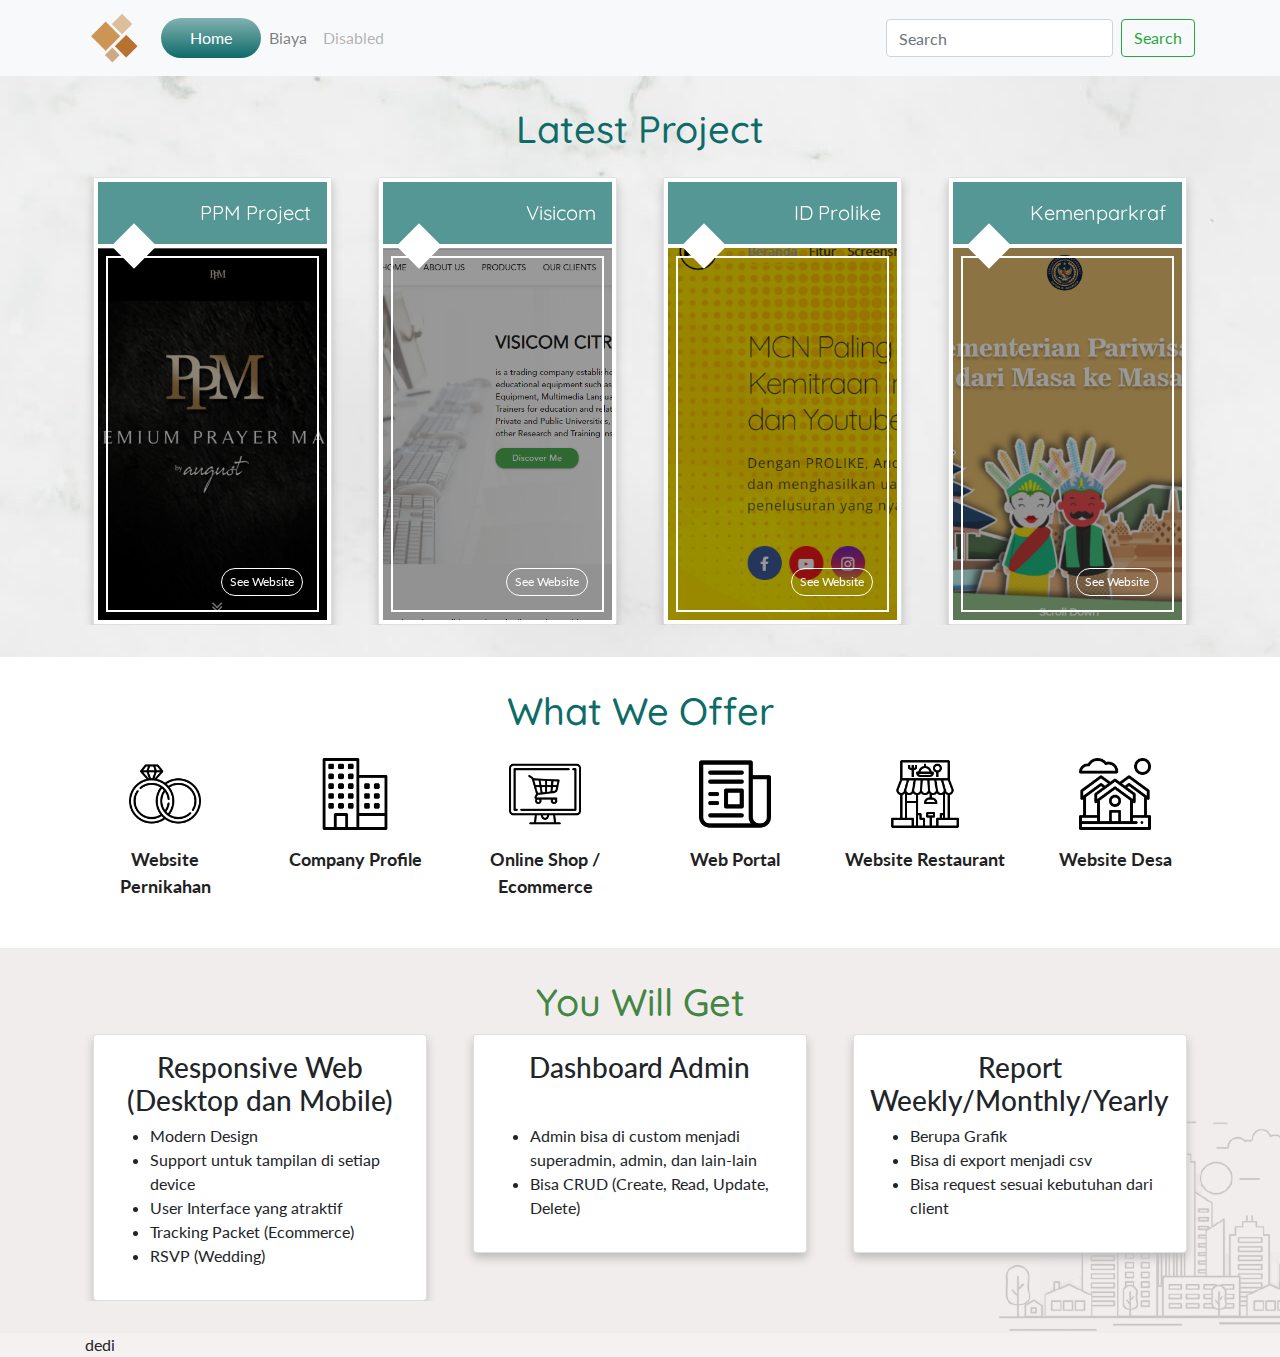
==== index.html @ a65e6f6d "Add files via upload" ====
<!DOCTYPE html>
<html lang="en">

<head>
    <meta charset="UTF-8">
    <meta name="viewport" content="width=device-width, maximum-scale=1.0" />
    <meta http-equiv="X-UA-Compatible" content="ie=edge">   <link rel="stylesheet" href="assets/css/vendor/bootstrap.css">
         <link rel="stylesheet" href="assets/css/vendor/slick.css">
         <link rel="stylesheet" href="assets/css/vendor/slick-theme.css">
         <link rel="stylesheet" href="assets/css/vendor/font-awesome.min.css">
         <link rel="stylesheet" href="assets/css/main.css">
         
        <link rel="preconnect" href="https://fonts.gstatic.com">
        <link href="https://fonts.googleapis.com/css2?family=Lato&family=Quicksand:wght@600&display=swap" rel="stylesheet">
        <link rel="stylesheet" href="https://cdnjs.cloudflare.com/ajax/libs/animate.css/4.1.1/animate.min.css" />
        <title>Front End Starterpack</title>
</head>

<body>
    <header>
        <nav class="navbar navbar-expand-lg navbar-light bg-light fixed-top">
            <div class="container">
                <button class="navbar-toggler" type="button" data-toggle="collapse" data-target="#navbarTogglerDemo03" aria-controls="navbarTogglerDemo03" aria-expanded="false" aria-label="Toggle navigation">
              <span class="navbar-toggler-icon"></span>
              </button>
                <a class="navbar-brand" href="#">
                    <img src="assets/img/logo.webp" alt="">
                </a>

                <div class="collapse navbar-collapse" id="navbarTogglerDemo03">
                    <ul class="navbar-nav mr-auto mt-2 mt-lg-0">
                        <li class="nav-item active">
                            <a class="nav-link" href="/">Home <span class="sr-only">(current)</span></a>
                        </li>
                        <li class="nav-item">
                            <a class="nav-link" href="#">Biaya</a>
                        </li>
                        <li class="nav-item">
                            <a class="nav-link disabled" href="#">Disabled</a>
                        </li>
                    </ul>
                    <form class="form-inline my-2 my-lg-0">
                        <input class="form-control mr-sm-2" type="search" placeholder="Search" aria-label="Search">
                        <button class="btn btn-outline-success my-2 my-sm-0" type="submit">Search</button>
                    </form>
                </div>
            </div>
        </nav>
    </header>
<main class="homepage">

    <section class="first line">
        <div class="container">
            <h2 class="text-center">Latest Project</h2>
            <div class="row top-slick animate__animated animate__fadeIn" data-wow-delay="2s">
                <div class="col-md-3">
                    <div class="card">
                        <div class="card__title">
                            PPM Project
                        </div>
                        <div class="card__square"></div>
                        <div class="card__image">
                            <div class="border_"></div>
                            <div class="layer"></div>
                            <img src="assets/img/ppm.PNG" alt="">
                            <a href="#" class="card__button" data-toggle="modal" data-target="#latestProject">See Website</a>
                        </div>

                    </div>
                </div>
                <div class="col-md-3">
                    <div class="card">
                        <div class="card__title">
                            Visicom
                        </div>
                        <div class="card__square"></div>
                        <div class="card__image">
                            <div class="border_"></div>
                            <div class="layer"></div>
                            <img src="assets/img/visicom.PNG" alt="">
                            <a href="#" class="card__button" data-toggle="modal" data-target="#latestProject">See Website</a>
                        </div>

                    </div>
                </div>
                <div class="col-md-3">
                    <div class="card">
                        <div class="card__title">
                            ID Prolike
                        </div>
                        <div class="card__square"></div>
                        <div class="card__image">
                            <div class="border_"></div>
                            <div class="layer"></div>
                            <img src="assets/img/idprolike.PNG" alt="">
                            <a href="#" class="card__button" data-toggle="modal" data-target="#latestProject">See Website</a>
                        </div>

                    </div>
                </div>
                <div class="col-md-3">
                    <div class="card">
                        <div class="card__title">
                            Kemenparkraf
                        </div>
                        <div class="card__square"></div>
                        <div class="card__image">
                            <div class="border_"></div>
                            <div class="layer"></div>
                            <img src="assets/img/kemenpar.PNG" alt="">
                            <a href="#" class="card__button" data-toggle="modal" data-target="#latestProject">See Website</a>
                        </div>

                    </div>
                </div>
            </div>
        </div>
    </section>

    <section class="offer">
        <h2 class="text-center">What We Offer</h2>

        <div class="container">
            <div class="row">
                <div class="col col-sm-6 col-md-2">
                    <div class="offer__card wow animate__animated animate__fadeIn" data-wow-delay="0.5s">
                        <img src="assets/img/wedding-rings.png" alt="">
                    </div>
                    <div class="offer__name wow animate__animated animate__fadeIn" data-wow-delay="0.5s">
                        Website Pernikahan
                    </div>
                </div>
                <div class="col col-sm-6 col-md-2">
                    <div class="offer__card wow animate__animated animate__fadeIn" data-wow-delay="0.5s">
                        <img src="assets/img/office-building.png" alt="">
                    </div>
                    <div class="offer__name wow animate__animated animate__fadeIn" data-wow-delay="0.5s">
                        Company Profile
                    </div>
                </div>
                <div class="col col-sm-6 col-md-2">
                    <div class="offer__card wow animate__animated animate__fadeIn" data-wow-delay="0.5s">
                        <img src="assets/img/online-shop.png" alt="">
                    </div>
                    <div class="offer__name wow animate__animated animate__fadeIn" data-wow-delay="0.5s">
                        Online Shop / Ecommerce
                    </div>
                </div>
                <div class="col col-sm-6 col-md-2">
                    <div class="offer__card wow animate__animated animate__fadeIn" data-wow-delay="0.5s">
                        <img src="assets/img/newspaper.png" alt="">
                    </div>
                    <div class="offer__name wow animate__animated animate__fadeIn" data-wow-delay="0.5s">
                        Web Portal
                    </div>
                </div>
                <div class="col col-sm-6 col-md-2">
                    <div class="offer__card wow animate__animated animate__fadeIn" data-wow-delay="0.5s">
                        <img src="assets/img/shop.png" alt="">
                    </div>
                    <div class="offer__name wow animate__animated animate__fadeIn" data-wow-delay="0.5s">
                        Website Restaurant
                    </div>
                </div>
                <div class="col col-sm-6 col-md-2">
                    <div class="offer__card wow animate__animated animate__fadeIn" data-wow-delay="0.5s">
                        <img src="assets/img/houses.png" alt="">
                    </div>
                    <div class="offer__name wow animate__animated animate__fadeIn" data-wow-delay="0.5s">
                        Website Desa
                    </div>
                </div>
            </div>
        </div>
    </section>

    <section class="working">
        <div class="working__bg">
            <img src="assets/img/city.png" alt="">
        </div>
        <h2 class="text-center">
            You Will Get
        </h2>
        <div class="container">
            <div class="row working__content">
                <div class="col-md-4">
                    <div class="card">
                        <h3 class="text-center title">
                            Responsive Web (Desktop dan Mobile)
                        </h3>
                        <ul>
                            <li>Modern Design</li>
                            <li>Support untuk tampilan di setiap device</li>
                            <li>User Interface yang atraktif</li>
                            <li>Tracking Packet (Ecommerce)</li>
                            <li>RSVP (Wedding)</li>
                        </ul>
                    </div>
                </div>
                <div class="col-md-4">
                    <div class="card">
                        <h3 class="text-center title">
                            Dashboard Admin
                        </h3>
                        <ul>
                            <li>Admin bisa di custom menjadi superadmin, admin, dan lain-lain</li>
                            <li>Bisa CRUD (Create, Read, Update, Delete)</li>
                        </ul>
                    </div>
                </div>
                <div class="col-md-4">
                    <div class="card">
                        <h3 class="text-center title">
                            Report Weekly/Monthly/Yearly
                        </h3>
                        <ul>
                            <li>Berupa Grafik</li>
                            <li>Bisa di export menjadi csv</li>
                            <li>Bisa request sesuai kebutuhan dari client</li>
                        </ul>
                    </div>
                </div>
            </div>
        </div>
    </section>

    <div class="modal fade" id="latestProject" tabindex="-1" role="dialog" aria-labelledby="latestProjectLabel" aria-hidden="true">
        <div class="modal-dialog" role="document">
            <div class="modal-content">
                <div class="modal-header">
                    <h5 class="modal-title" id="latestProjectLabel">Kemenpar Project</h5>
                    <button type="button" class="close" data-dismiss="modal" aria-label="Close">
                <span aria-hidden="true">&times;</span>
              </button>
                </div>
                <div class="modal-body">
                    <div class="modal-body__desc">
                        <div class="row">
                            <div class="col-md-6">
                                <table class="table">
                                    <tr>
                                        <td>URL</td>
                                        <td>:</td>
                                        <td><a href="https://kemenpar.go.id">kemenpar.go.id</a></td>
                                    </tr>
                                    <tr>
                                        <td>Detail</td>
                                        <td>:</td>
                                        <td>
                                            <div>
                                                Pengerjaan hanya di Front End
                                            </div>
                                            <ul>
                                                <li>Responsive Web</li>
                                                <li>Parallax</li>
                                                <li>HTML5, CSS3, JavaScript</li>
                                                <li>SASS</li>
                                                <li>jQuery</li>
                                                <li>Static Page</li>
                                            </ul>
                                        </td>
                                    </tr>
                                    <tr>
                                        <td>Lama pengerjaan</td>
                                        <td>:</td>
                                        <td>1 Minggu</td>
                                    </tr>
                                </table>
                            </div>
                            <div class="col-md-6">
                                <div class="modal-body__image">
                                    <img src="assets/img/kemenpar.png" alt="">
                                </div>
                            </div>
                        </div>
                    </div>
                </div>
                <div class="modal-footer">
                    <button type="button" class="btn btn-secondary" data-dismiss="modal">Close</button>
                </div>
            </div>
        </div>
    </div>



</main>


<footer class="container">
    dedi
</footer>

  <script src="assets/js/vendor/jquery.min.js"></script>
     <script src="assets/js/vendor/bootstrap.bundle.min.js"></script>
     <script src="assets/js/vendor/slick.min.js"></script>
     <script src="assets/js/app.min.js"></script>
     <script src="assets/js/helper/helper.js"></script>
     

    <script src="https://wowjs.uk/dist/wow.min.js"></script>
    </body>

    </html>
---- assets/css/main.css ----
@font-face{font-family:JosefinSans-Bold;src:url(../fonts/JosefinSans-Bold.eot);src:url(../fonts/JosefinSans-Bold.eot) format("embedded-opentype"),url(../fonts/JosefinSans-Bold.woff2) format("woff2"),url(../fonts/JosefinSans-Bold.woff) format("woff"),url(../fonts/JosefinSans-Bold.ttf) format("truetype"),url(../fonts/JosefinSans-Bold.svg#FuturaStdLight) format("svg")}@font-face{font-family:JosefinSans-Italic;src:url(../fonts/JosefinSans-Italic.eot);src:url(../fonts/JosefinSans-Italic.eot) format("embedded-opentype"),url(../fonts/JosefinSans-Italic.woff2) format("woff2"),url(../fonts/JosefinSans-Italic.woff) format("woff"),url(../fonts/JosefinSans-Italic.ttf) format("truetype"),url(../fonts/JosefinSans-Italic.svg#FuturaStdLight) format("svg")}@font-face{font-family:JosefinSans-Light;src:url(../fonts/JosefinSans-Light.eot);src:url(../fonts/JosefinSans-Light.eot) format("embedded-opentype"),url(../fonts/JosefinSans-Light.woff2) format("woff2"),url(../fonts/JosefinSans-Light.woff) format("woff"),url(../fonts/JosefinSans-Light.ttf) format("truetype"),url(../fonts/JosefinSans-Light.svg#FuturaStdLight) format("svg")}@font-face{font-family:JosefinSans-Regular;src:url(../fonts/JosefinSans-Regular.eot);src:url(../fonts/JosefinSans-Regular.eot) format("embedded-opentype"),url(../fonts/JosefinSans-Regular.woff2) format("woff2"),url(../fonts/JosefinSans-Regular.woff) format("woff"),url(../fonts/JosefinSans-Regular.ttf) format("truetype"),url(../fonts/JosefinSans-Regular.svg#FuturaStdLight) format("svg")}@font-face{font-family:JosefinSans-SemiBold;src:url(../fonts/JosefinSans-SemiBold.eot);src:url(../fonts/JosefinSans-SemiBold.eot) format("embedded-opentype"),url(../fonts/JosefinSans-SemiBold.woff2) format("woff2"),url(../fonts/JosefinSans-SemiBold.woff) format("woff"),url(../fonts/JosefinSans-SemiBold.ttf) format("truetype"),url(../fonts/JosefinSans-SemiBold.svg#FuturaStdLight) format("svg")}@font-face{font-family:JosefinSans-Thin;src:url(../fonts/JosefinSans-Thin.eot);src:url(../fonts/JosefinSans-Thin.eot) format("embedded-opentype"),url(../fonts/JosefinSans-Thin.woff2) format("woff2"),url(../fonts/JosefinSans-Thin.woff) format("woff"),url(../fonts/JosefinSans-Thin.ttf) format("truetype"),url(../fonts/JosefinSans-Thin.svg#FuturaStdLight) format("svg")}@font-face{font-family:JosefinSlab-Bold;src:url(../fonts/JosefinSlab-Bold.eot);src:url(../fonts/JosefinSlab-Bold.eot) format("embedded-opentype"),url(../fonts/JosefinSlab-Bold.woff2) format("woff2"),url(../fonts/JosefinSlab-Bold.woff) format("woff"),url(../fonts/JosefinSlab-Bold.ttf) format("truetype"),url(../fonts/JosefinSlab-Bold.svg#FuturaStdLight) format("svg")}@font-face{font-family:JosefinSlab-Italic;src:url(../fonts/JosefinSlab-Italic.eot);src:url(../fonts/JosefinSlab-Italic.eot) format("embedded-opentype"),url(../fonts/JosefinSlab-Italic.woff2) format("woff2"),url(../fonts/JosefinSlab-Italic.woff) format("woff"),url(../fonts/JosefinSlab-Italic.ttf) format("truetype"),url(../fonts/JosefinSlab-Italic.svg#FuturaStdLight) format("svg")}@font-face{font-family:JosefinSlab-Light;src:url(../fonts/JosefinSlab-Light.eot);src:url(../fonts/JosefinSlab-Light.eot) format("embedded-opentype"),url(../fonts/JosefinSlab-Light.woff2) format("woff2"),url(../fonts/JosefinSlab-Light.woff) format("woff"),url(../fonts/JosefinSlab-Light.ttf) format("truetype"),url(../fonts/JosefinSlab-Light.svg#FuturaStdLight) format("svg")}@font-face{font-family:JosefinSlab-Regular;src:url(../fonts/JosefinSlab-Regular.eot);src:url(../fonts/JosefinSlab-Regular.eot) format("embedded-opentype"),url(../fonts/JosefinSlab-Regular.woff2) format("woff2"),url(../fonts/JosefinSlab-Regular.woff) format("woff"),url(../fonts/JosefinSlab-Regular.ttf) format("truetype"),url(../fonts/JosefinSlab-Regular.svg#FuturaStdLight) format("svg")}@font-face{font-family:JosefinSlab-SemiBold;src:url(../fonts/JosefinSlab-SemiBold.eot);src:url(../fonts/JosefinSlab-SemiBold.eot) format("embedded-opentype"),url(../fonts/JosefinSlab-SemiBold.woff2) format("woff2"),url(../fonts/JosefinSlab-SemiBold.woff) format("woff"),url(../fonts/JosefinSlab-SemiBold.ttf) format("truetype"),url(../fonts/JosefinSlab-SemiBold.svg#FuturaStdLight) format("svg")}@font-face{font-family:JosefinSlab-Thin;src:url(../fonts/JosefinSlab-Thin.eot);src:url(../fonts/JosefinSlab-Thin.eot) format("embedded-opentype"),url(../fonts/JosefinSlab-Thin.woff2) format("woff2"),url(../fonts/JosefinSlab-Thin.woff) format("woff"),url(../fonts/JosefinSlab-Thin.ttf) format("truetype"),url(../fonts/JosefinSlab-Thin.svg#FuturaStdLight) format("svg")}.text-left{text-align:left!important}.text-center{text-align:center!important}.text-right{text-align:right!important}.test{background:green;color:#fff}.a{color:#000}body,html,main{background-color:rgba(235,229,230,.3);font-family:Lato,sans-serif}main{padding-top:75px}h2{font-family:Quicksand,sans-serif;font-size:38px}.first{padding:32px 0;background:url(../img/main-banner-bg.jpg)}.first h2{margin-bottom:24px;color:#0d6b68}.first .top-slick .col-md-3:focus{outline:0}.card{box-shadow:0 5px 10px 0 #bbb;margin:0 8px;position:relative}@media (max-width:767px){.card{margin-bottom:8px}}.card__title{background:rgba(13,107,104,.7);color:#fff;font-family:Quicksand,sans-serif;border:4px solid #fff;text-align:right;padding:16px;border-bottom:0;font-weight:400;font-size:20px}.card__square{height:32px;width:32px;background-color:#fff;position:absolute;z-index:9;top:52px;left:24px;transform:rotate(45deg)}.card__image{height:380px;position:relative;border:4px solid #fff}.card__image .layer{position:absolute;top:0;left:0;bottom:0;right:0;background:#000;opacity:.4}.card__image .border_{position:absolute;top:8px;z-index:7;left:8px;right:8px;bottom:8px;border:2px solid #fff}.card__image img{height:100%;width:100%;object-fit:cover}.card__button{color:#fff;position:absolute;right:24px;bottom:24px;border:1px solid;padding:4px 8px;border-radius:16px;font-size:12px;z-index:8}.card__button:hover{color:#fff;outline:0;border-color:#0d6b68;background-color:#0d6b68;text-decoration:none}.card__button:focus{outline:0}.table td{border-top:1px solid rgba(0,0,0,0)}.table ul{margin:0;padding:0 16px}.offer{padding:32px 0;position:relative;background-color:#fff}.offer h2{margin-bottom:24px;color:#0d6b68}.offer__card{width:45%;margin:0 auto}.offer__card img{width:100%;height:100%;object-fit:contain}.offer__name{text-align:center;font-size:18px;margin:16px 0;font-weight:700;color:#212121}.working{position:relative;padding:32px 0}.working__content{height:100%;overflow-y:hidden}.working__content .card{padding:16px}.working__content .card .title{height:65px;overflow:hidden}.working__bg{position:absolute;bottom:0;right:-100px;overflow-y:hidden;width:400px;opacity:.3}.working__bg img{width:100%;height:100%;object-fit:contain;filter:grayscale(100%)}.working h2{color:#438644}.biaya{padding:32px 0}.biaya label{margin-bottom:0}.biaya .border-red{background:#438644}.modal-dialog{max-width:800px}@media (max-width:767px){.modal-dialog{max-width:100%}}.modal-header{border-bottom:1px solid rgba(0,0,0,0)}.modal-footer{border-top:1px solid rgba(0,0,0,0)}.modal-title{font-family:Quicksand,sans-serif}.modal-content{height:480px;background:#ebe5e6;padding:16px 36px}.modal-body{height:320px;padding:0;color:#fff;overflow-y:scroll}.modal-body::-webkit-scrollbar-track{border-radius:10px;background-color:#f5f5f5}.modal-body::-webkit-scrollbar{width:6px;background-color:#f5f5f5}.modal-body::-webkit-scrollbar-thumb{border-radius:10px;background:#f5886b}.modal-body__image{height:100%;padding-right:16px}.modal-body__image img{width:100%;height:100%;object-fit:cover}.modal-body__desc,.nav{overflow-x:hidden}.nav-item.active a{color:#fff!important;background:linear-gradient(180deg,rgba(13,107,104,.5),#0d6b68);padding:8px;width:100px;border-radius:25px;text-align:center}.navbar-brand{width:60px;height:60px}.navbar-brand img{width:100%;height:100%;object-fit:contain}@media (max-width:767px){.navbar-brand{width:40px;height:40px}}.bg-sprite{background:url(/assets/img/css_sprites.png);background-size:104px 104px}.bg-grey{background-color:grey}.bg-white{background-color:#fff}.bg-softblue{background-color:#f0f8ff}.bg-tomato{background-color:tomato}.bg-silver{background:linear-gradient(180deg,#fff,#fafafa)}.bg-silver1{background-color:#eceff1}.bg-silver2{background-color:#cfd8dc}.bg-silver3{background-color:#b0bec5}.color-blue1{color:#e3f2fd}.color-blue2{color:#bbdefb}.color-blue3{color:#90caf9}.color-blue4{color:#64b5f6}.color-blue5{color:#42a5f5}.color-blue{color:#2196f3}.color-blue6{color:#1e88e5}.color-blue7{color:#1976d2}.color-blue8{color:#1565c0}.color-blue9{color:#0d47a1}.font-bold{font-weight:700}.font-12{font-size:12px}.font-16{font-size:16px}.font-24{font-size:24px}.font-28{font-size:28px}.font-48{font-size:48px}.font-52{font-size:52px}.timeline{width:800px;overflow-x:hidden;padding:30px 20px}@media (max-width:767px){.timeline{width:100%;overflow-x:hidden;padding:30px 5px 30px 10px}}.timeline ul{list-style-type:none;border-left:2px solid #094a68;padding:10px 5px}.timeline ul li{padding:20px;position:relative;cursor:pointer;transition:.5s}.timeline ul li:before{position:absolute;content:"";width:10px;height:10px;background-color:#34ace0;border-radius:50%;left:-11px;top:28px;transition:.5s}.timeline ul li:hover{background-color:#e8f5e9}.timeline ul li:hover:before{background-color:#2196f3;box-shadow:0 0 10px 2px #2196f3}.timeline ul li span{display:inline-block;background-color:#bbdefb;border-radius:25px;padding:4px 12px;font-size:15px;text-align:center}.timeline ul li .content h3{color:#34ace0;font-size:17px;padding-top:5px}@media (max-width:767px){.timeline ul li .content h3{color:#34ace0;font-size:15px}}.timeline ul li .content p{padding:5px 0 15px;font-size:15px}.slick-next,.slick-prev{position:absolute;top:50%;box-shadow:2px 0 10px 2px #bbb;border-radius:100%;z-index:1;width:60px;height:60px}.slick-next,.slick-next:focus,.slick-next:hover,.slick-prev,.slick-prev:focus,.slick-prev:hover{background-color:#fff;opacity:.75}.slick-next:before,.slick-prev:before{font-family:FontAwesome;color:#cb0024;padding:24px;font-size:24px}.slick-prev:before{content:"\f053";position:relative;left:-8px}.slick-next:before{content:"\f054"}.btn-port{outline:none;border-color:#fff;box-shadow:none}.icon{display:block}.icon a{display:inline-block;color:#000!important}body,section{overflow-x:hidden;box-sizing:border-box}.homepage .slide img{width:100%}.homepage .collect__skill{height:240px;position:relative}.homepage .collect__skill .center-opt{position:absolute;top:50%;left:50%;transform:translate(-50%,-50%)}.homepage .icon a{margin:0 4px}.homepage .icon a .fa-linkedin-square:hover{color:#0073b1}.homepage .icon a .fa-whatsapp:hover{color:#53c373}.homepage .icon a .fa-envelope:hover{color:#e53935}.homepage .icon a .fa-skype:hover{color:#0078ca}.homepage .icon a .fa-github:hover{color:grey}.homepage .js{background-position:0 0}
/*# sourceMappingURL=maps/main.css.map */
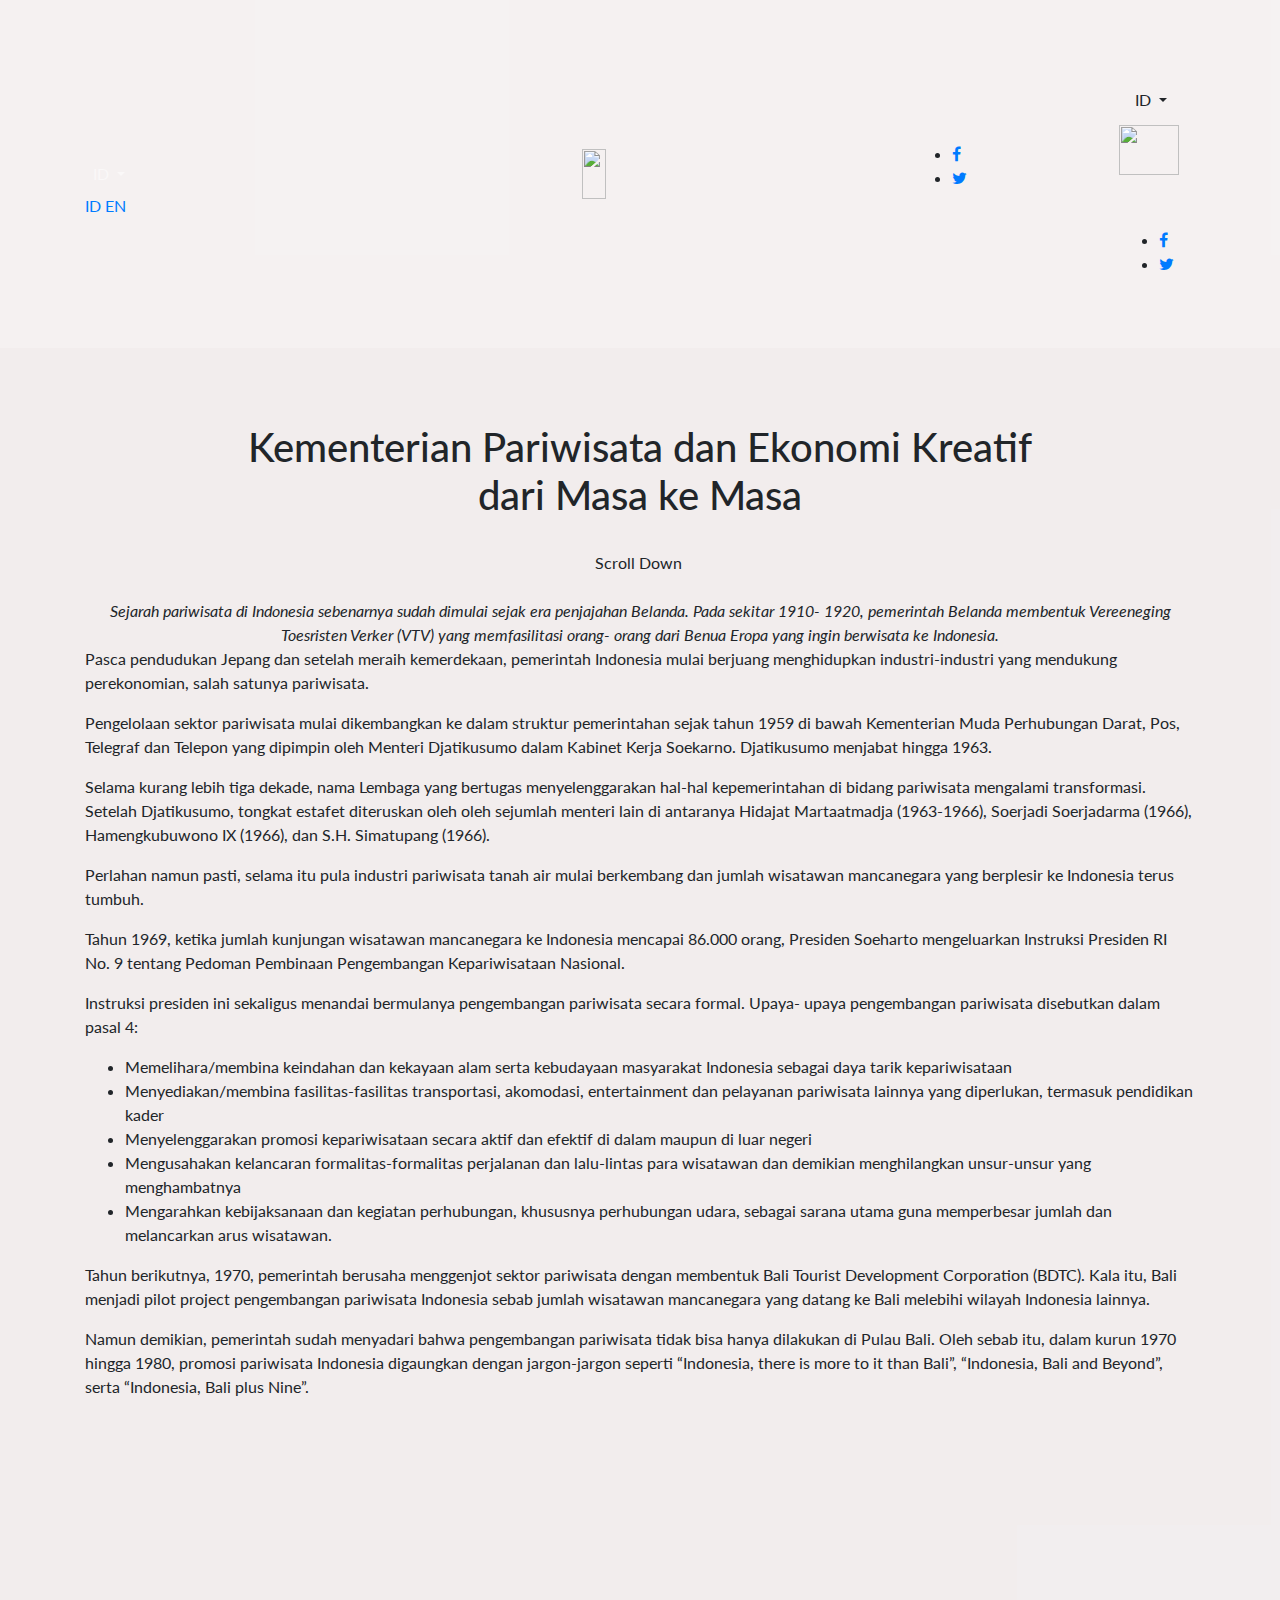
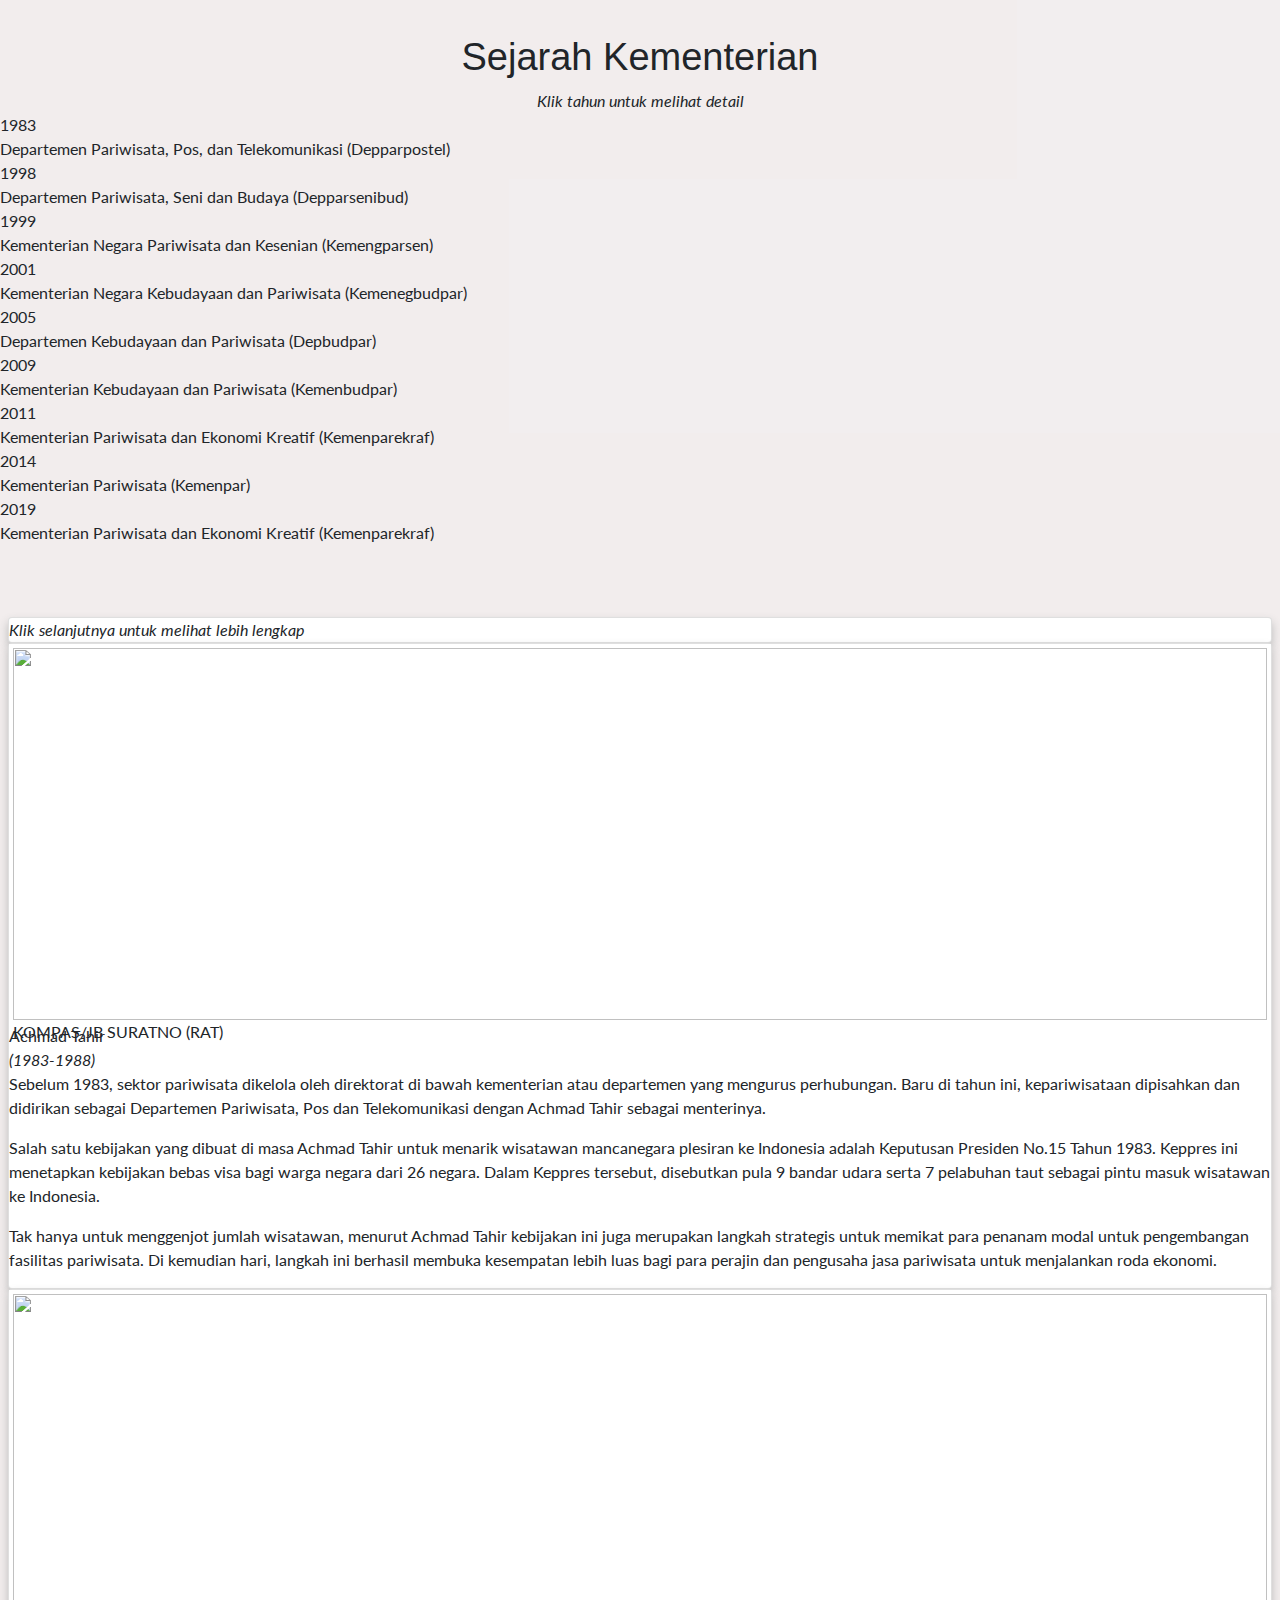
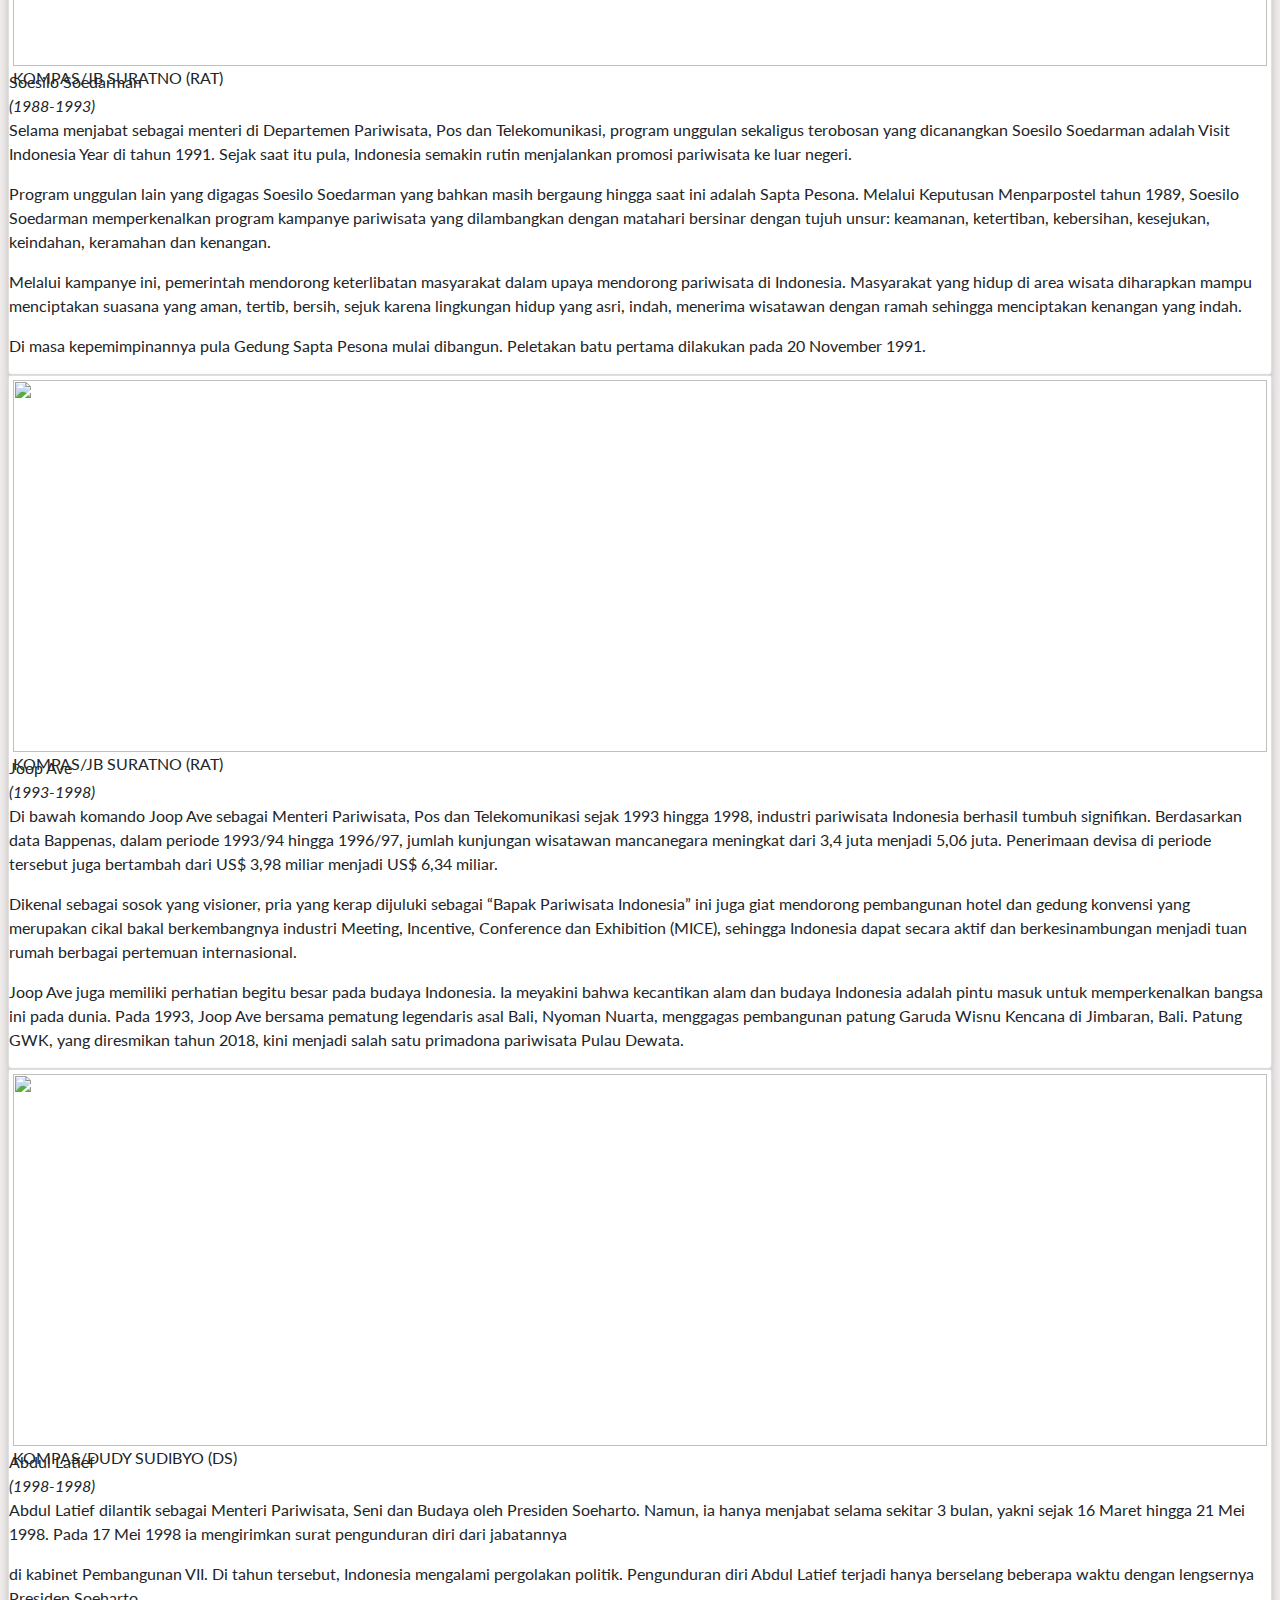
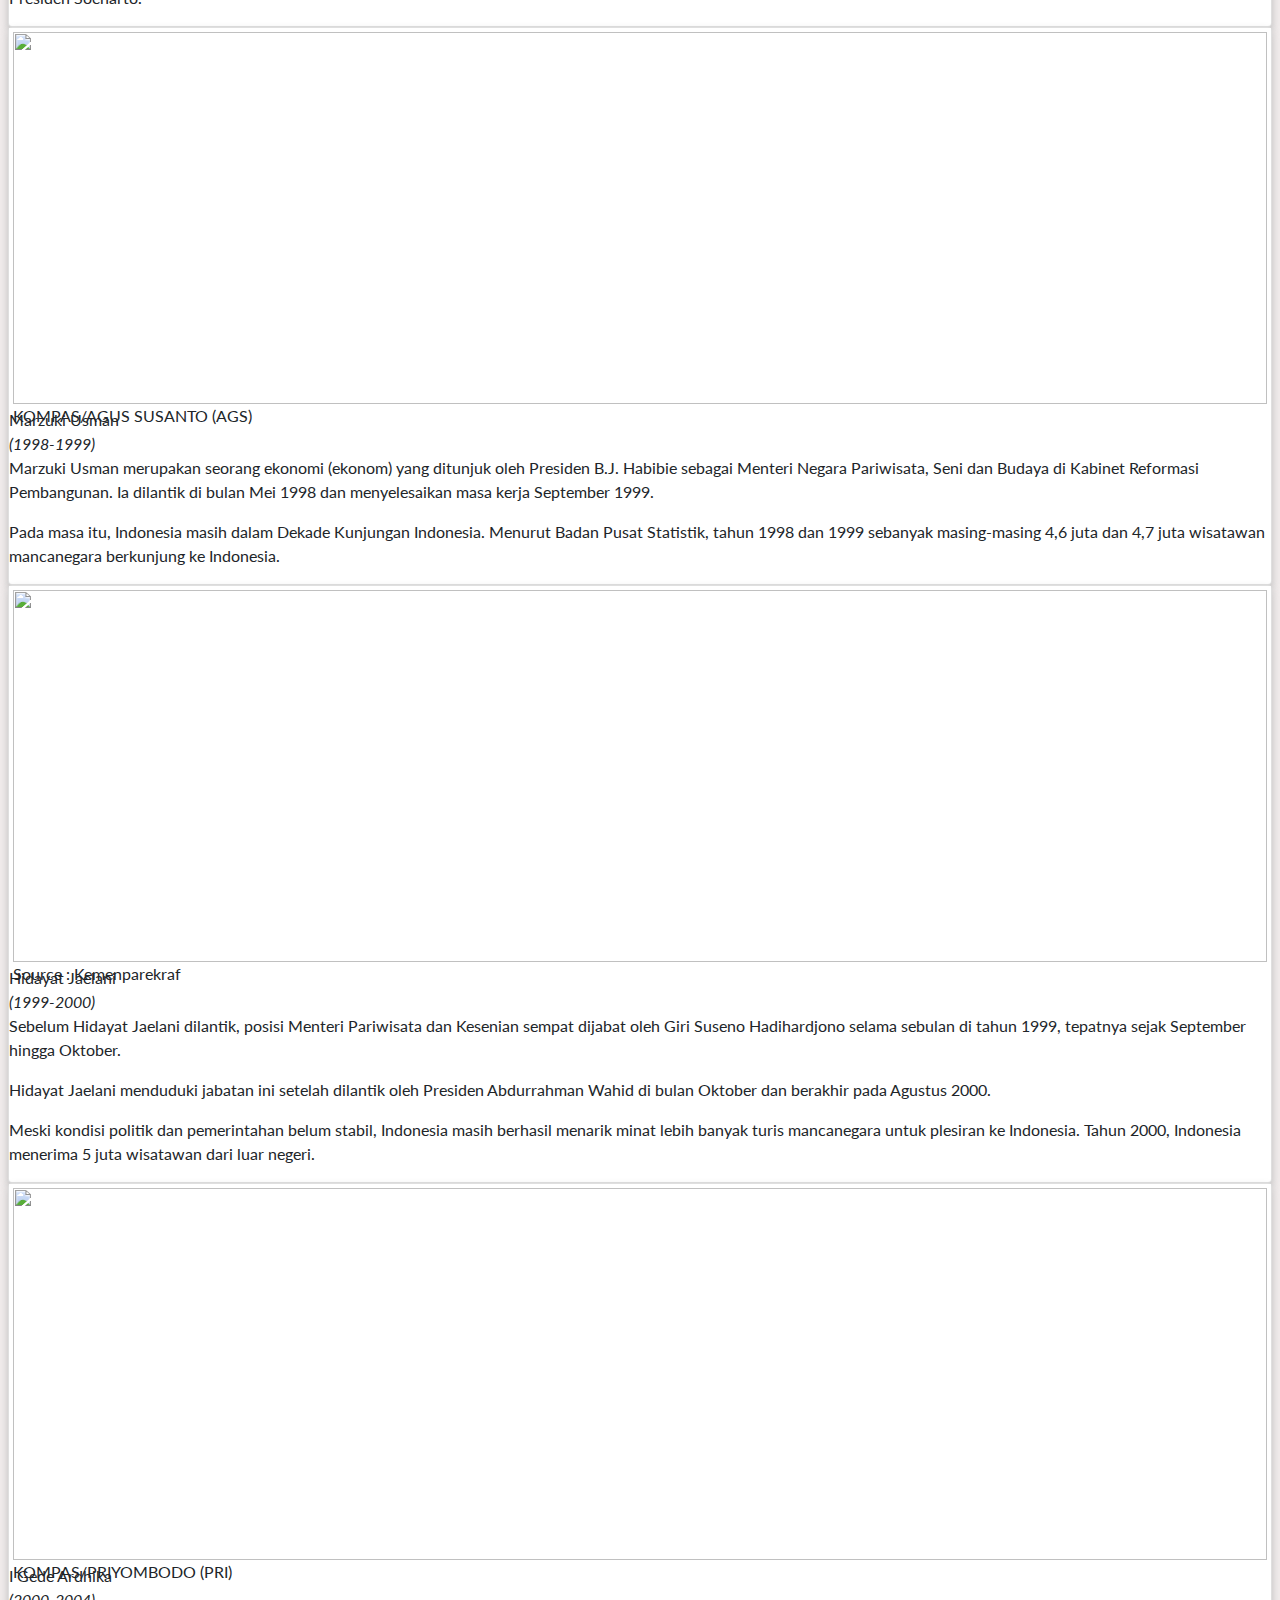
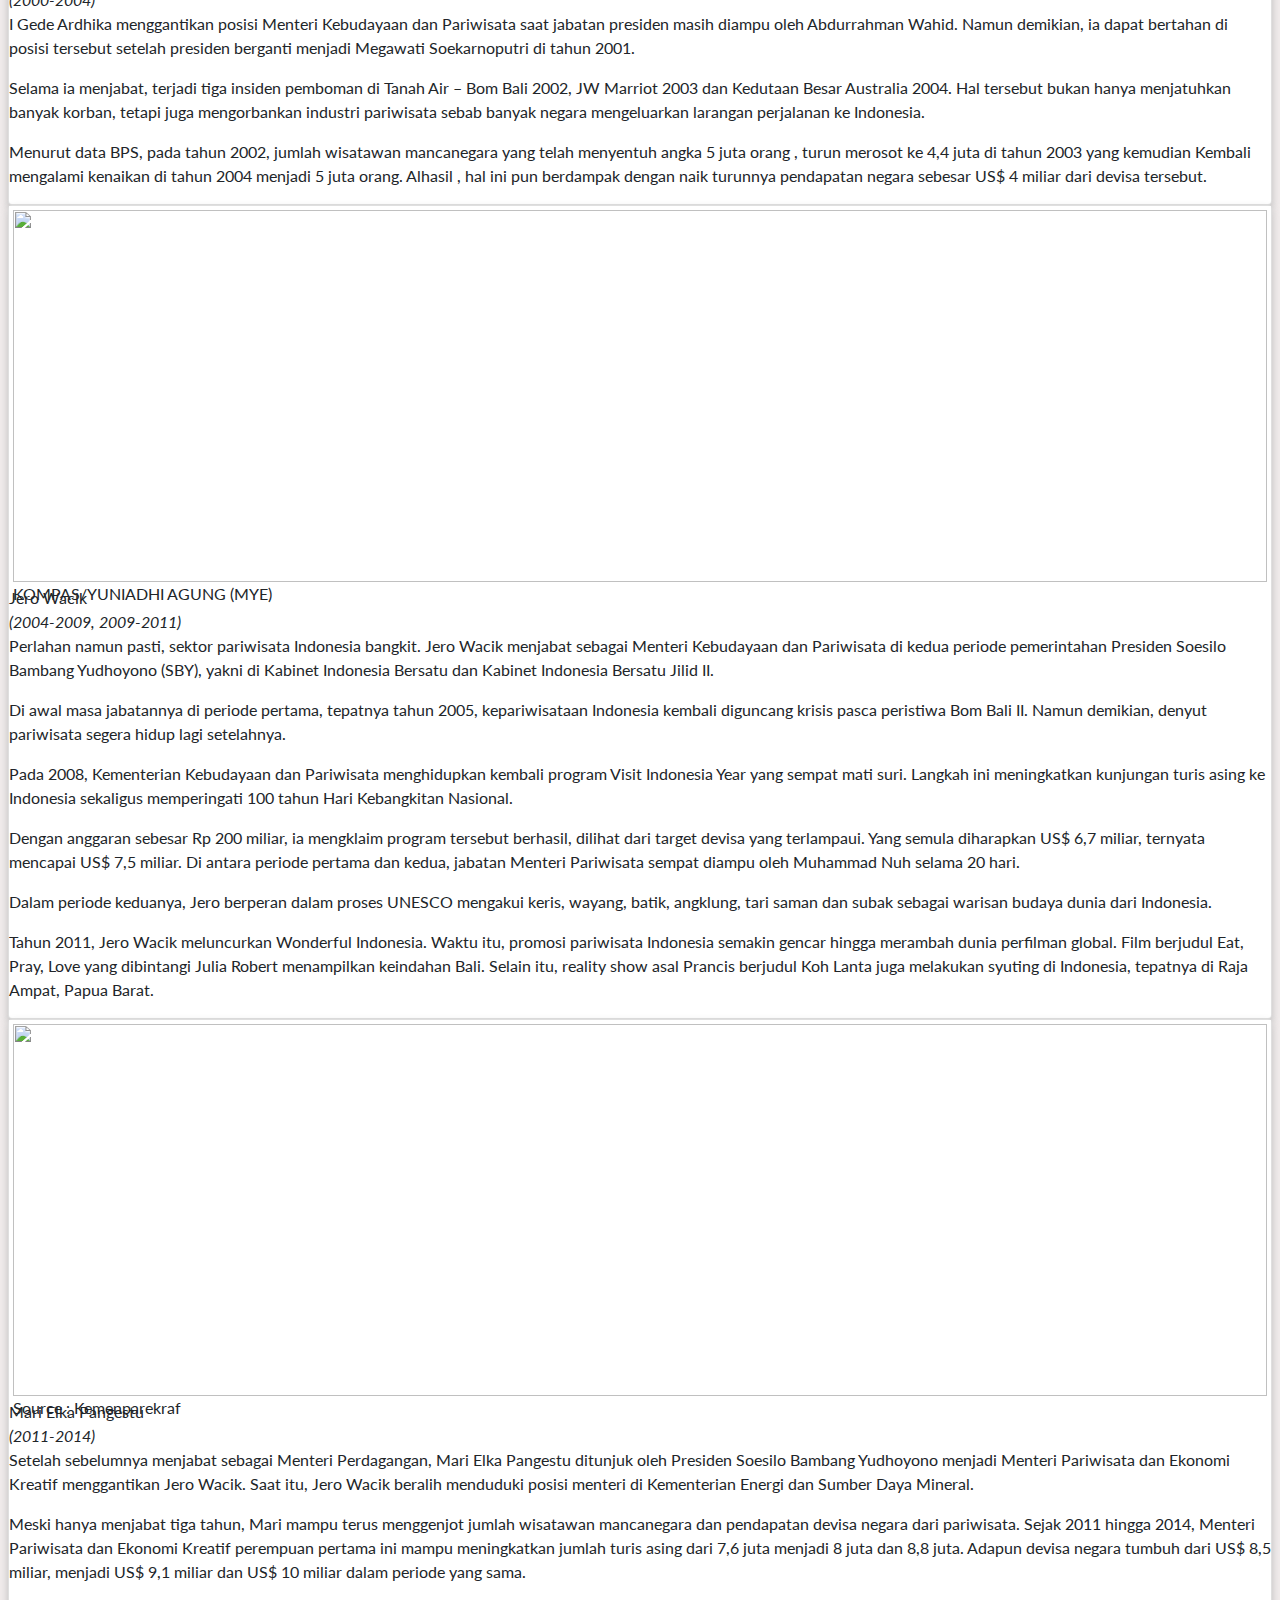
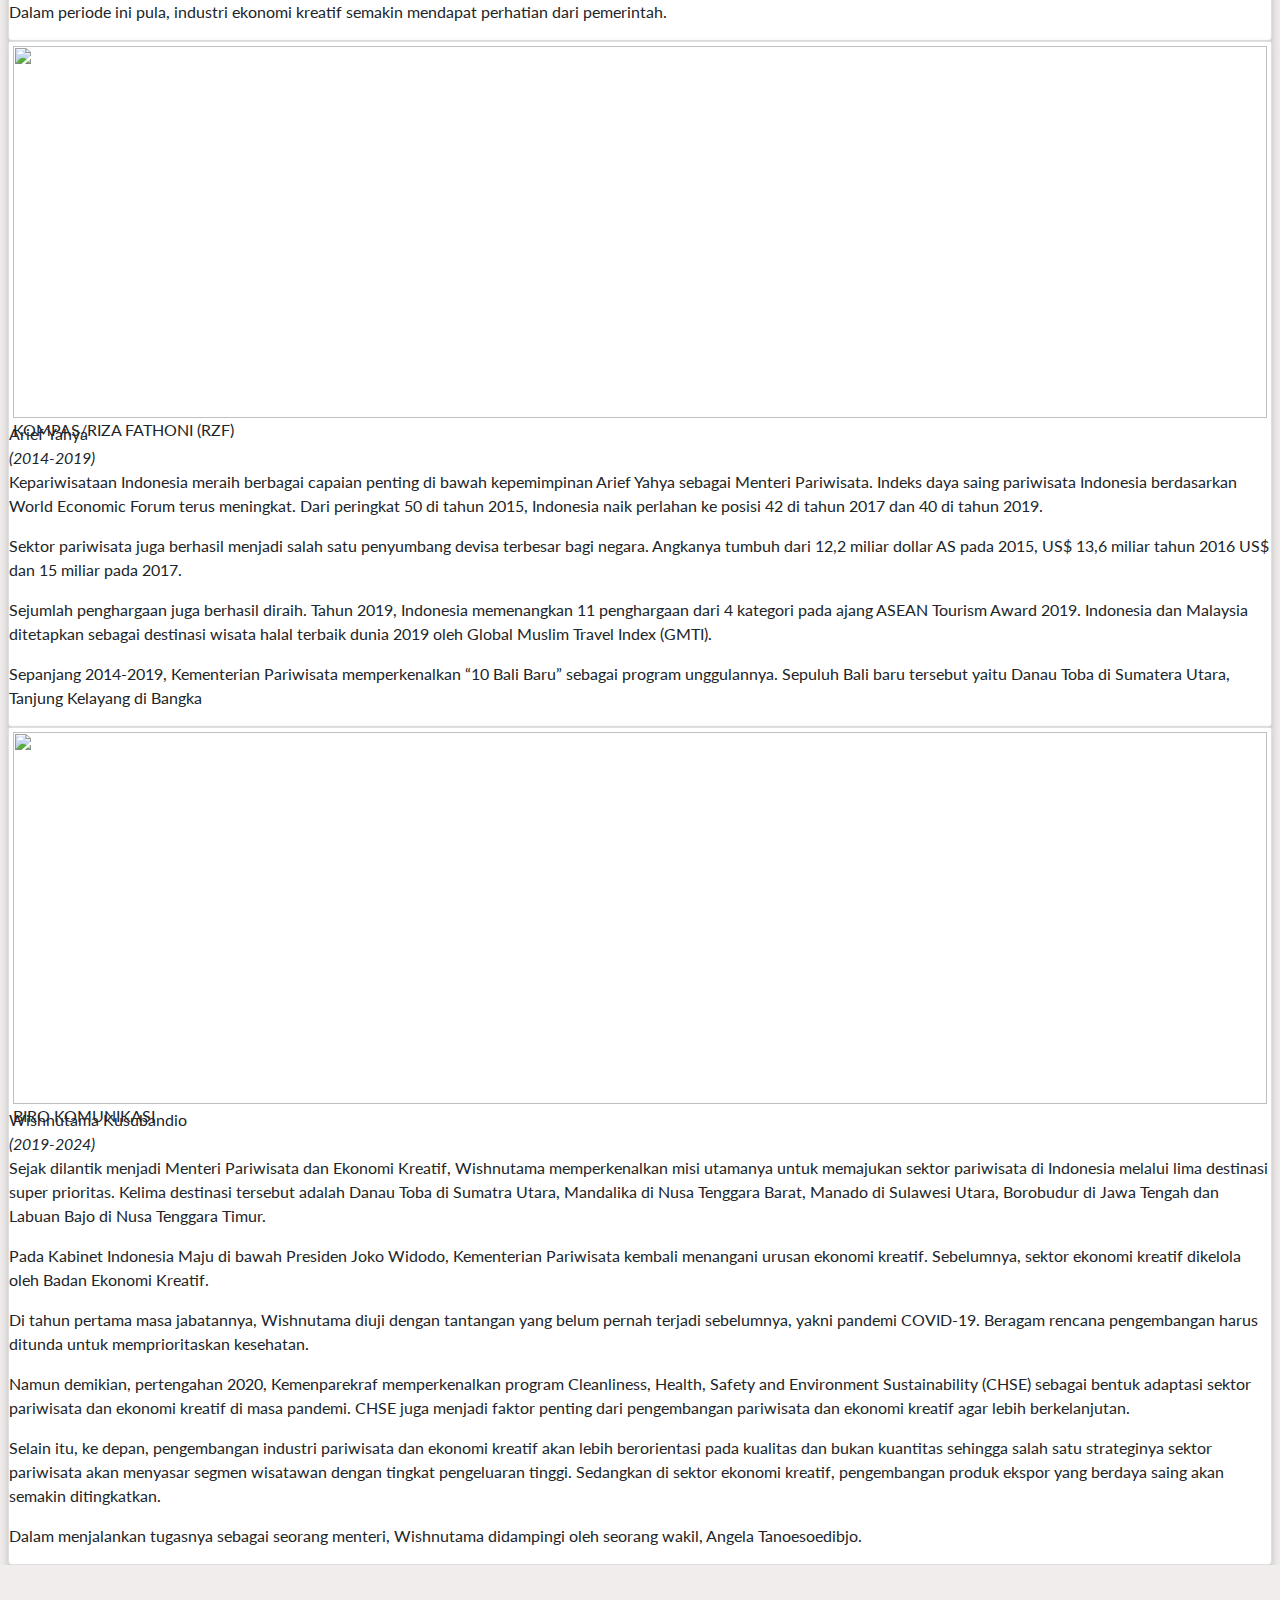
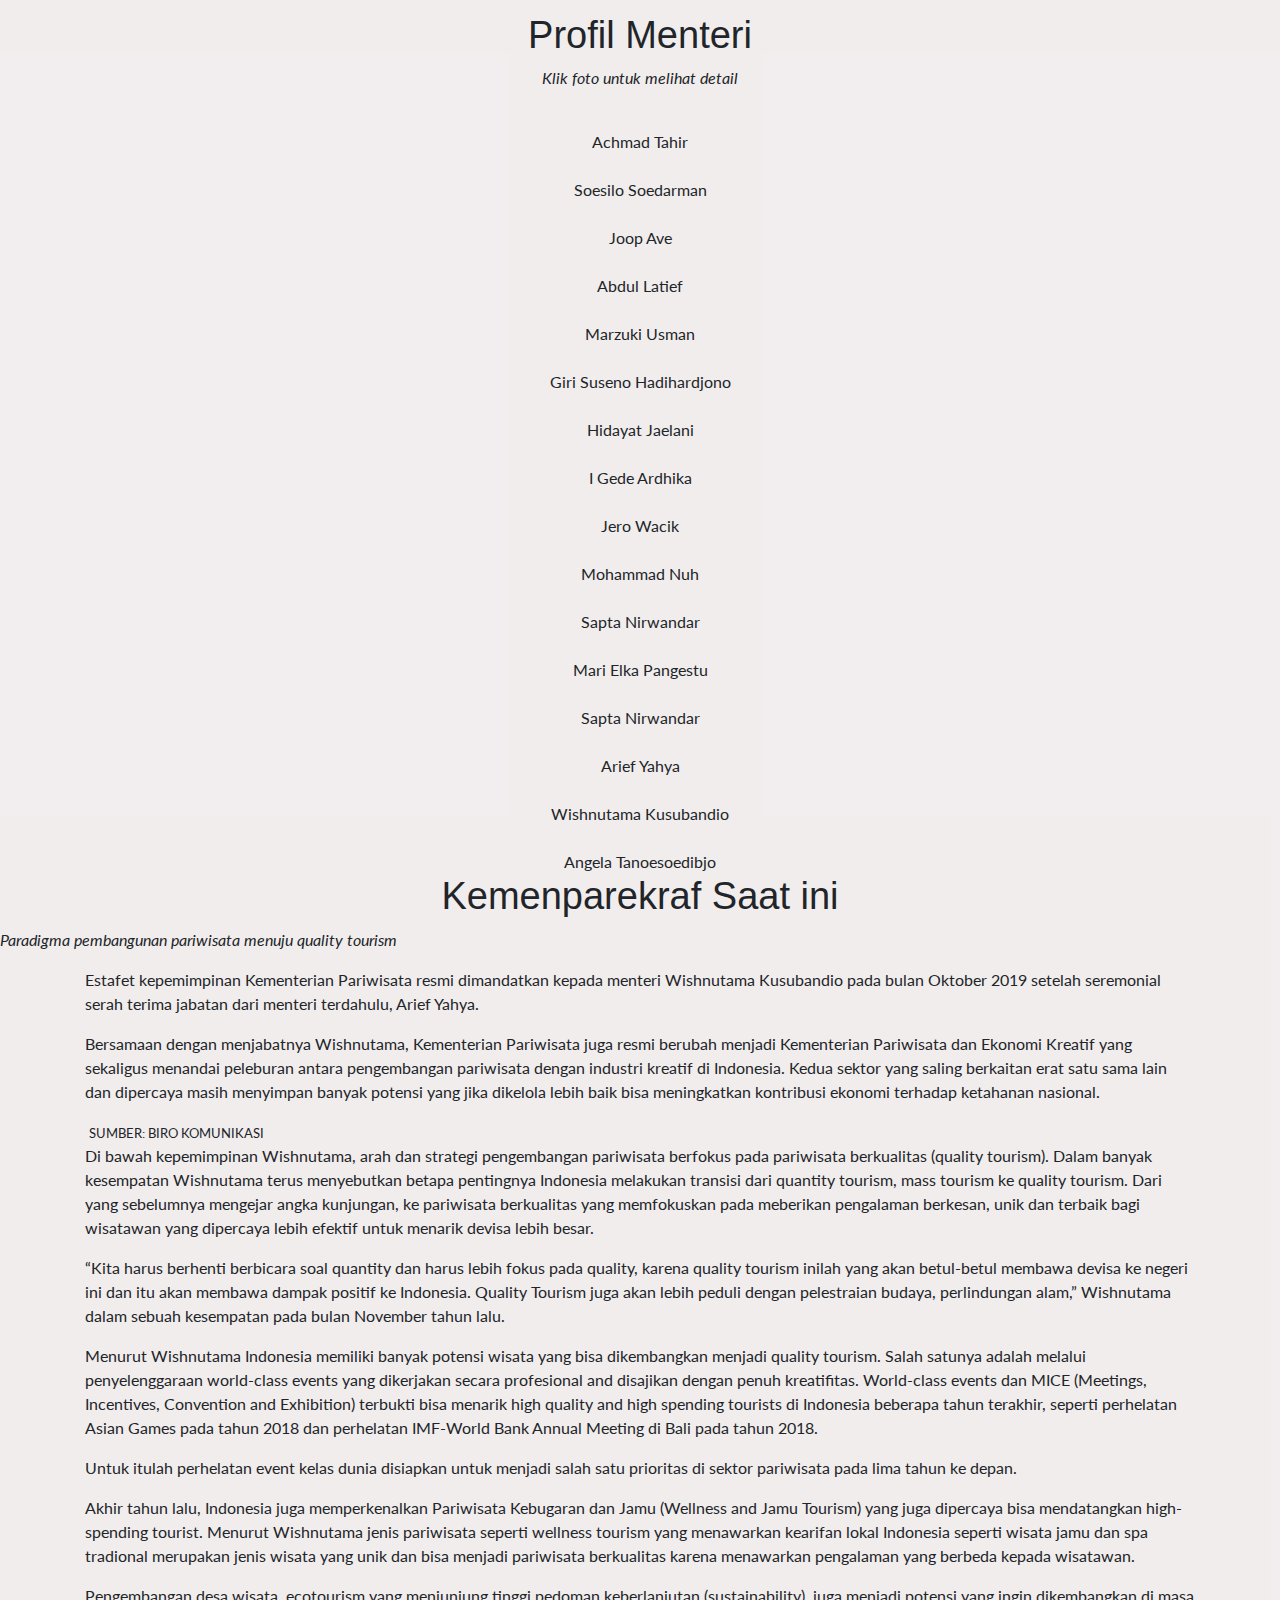
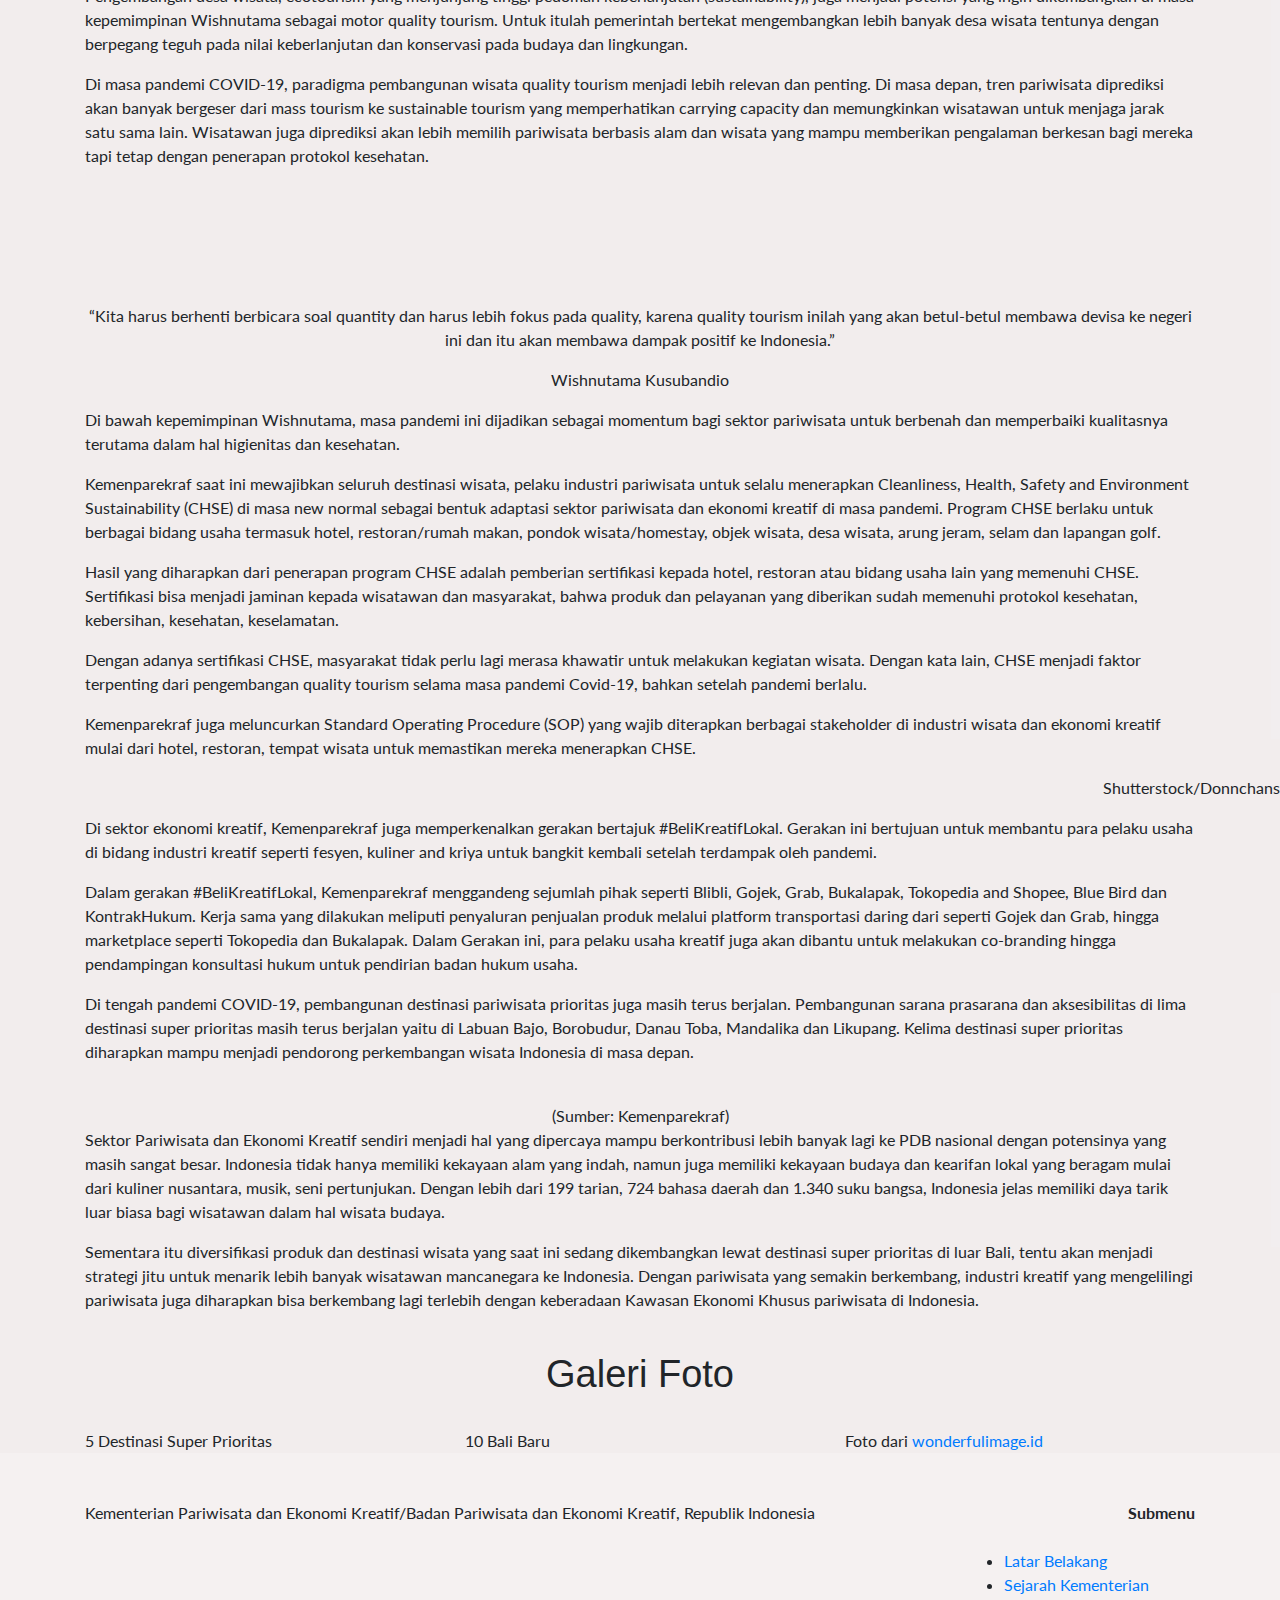
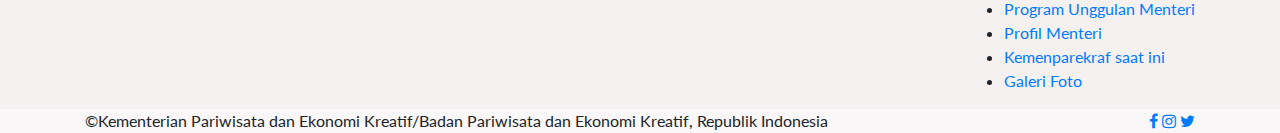
==== commit 42d8972e: "Add files via upload" ====
--- a/index.html
+++ b/index.html
@@ -10,295 +10,1256 @@
          <link rel="stylesheet" href="assets/css/vendor/font-awesome.min.css">
          <link rel="stylesheet" href="assets/css/main.css">
          
+
+        <title>Kementerian Pariwisata dan Ekonomi Kreatif</title>
         <link rel="preconnect" href="https://fonts.gstatic.com">
-        <link href="https://fonts.googleapis.com/css2?family=Lato&family=Quicksand:wght@600&display=swap" rel="stylesheet">
-        <link rel="stylesheet" href="https://cdnjs.cloudflare.com/ajax/libs/animate.css/4.1.1/animate.min.css" />
-        <title>Front End Starterpack</title>
+        <link href="https://fonts.googleapis.com/css2?family=Nunito+Sans&family=Montserrat&family=Lato&display=swap" rel="stylesheet">
+        <link rel="stylesheet" href="https://cdnjs.cloudflare.com/ajax/libs/animate.css/4.1.1/animate.min.css">
 </head>
 
 <body>
     <header>
-        <nav class="navbar navbar-expand-lg navbar-light bg-light fixed-top">
+        <nav class="navbar navbar-expand-md navbar-dark nav-absolute">
             <div class="container">
-                <button class="navbar-toggler" type="button" data-toggle="collapse" data-target="#navbarTogglerDemo03" aria-controls="navbarTogglerDemo03" aria-expanded="false" aria-label="Toggle navigation">
-              <span class="navbar-toggler-icon"></span>
-              </button>
-                <a class="navbar-brand" href="#">
-                    <img src="assets/img/logo.webp" alt="">
-                </a>
-
-                <div class="collapse navbar-collapse" id="navbarTogglerDemo03">
-                    <ul class="navbar-nav mr-auto mt-2 mt-lg-0">
-                        <li class="nav-item active">
-                            <a class="nav-link" href="/">Home <span class="sr-only">(current)</span></a>
-                        </li>
+                <div class="collapse navbar-collapse w-100 order-1 order-lg-0" id="navbarDiv">
+                    <ul class="navbar-nav mr-auto">
                         <li class="nav-item">
-                            <a class="nav-link" href="#">Biaya</a>
-                        </li>
-                        <li class="nav-item">
-                            <a class="nav-link disabled" href="#">Disabled</a>
+                            <div class="dropdown nav-link">
+                                <img src="assets/img/bahasa.png" alt="">
+                                <div class="dropdown-toggle" id="dropdownMenuButton" data-toggle="dropdown" aria-haspopup="true" aria-expanded="false">
+                                    ID </div>
+                                <div class="dropdown-menu" aria-labelledby="dropdownMenuButton">
+                                    <a class="dropdown-item" href="index.html">ID</a>
+                                    <a class="dropdown-item" href="en.html">EN</a>
+                                </div>
+                            </div>
+                            <div class="ismobile">
+                                <div class="menu_mobile">
+                                    <a href="#">ID</a>
+                                    <a href="#">EN</a>
+                                    <a href="#">
+                                        <img src="assets/img/fb.png" alt="">
+                                    </a>
+                                    <a href="#">
+                                        <img src="assets/img/twitter.png" alt="">
+                                    </a>
+                                </div>
+                            </div>
                         </li>
                     </ul>
-                    <form class="form-inline my-2 my-lg-0">
-                        <input class="form-control mr-sm-2" type="search" placeholder="Search" aria-label="Search">
-                        <button class="btn btn-outline-success my-2 my-sm-0" type="submit">Search</button>
-                    </form>
-                </div>
+
+                </div>
+
+                <span class="w-100"></span>
+                <div class="d-flex w-100 order-0">
+                    <div class="w-100" style="padding-top: 10px;">
+                        <button id="nav-btn" class="navbar-toggler" style="display: none;" type="button" data-toggle="collapse" data-target="#navbarDiv" aria-expanded="false" aria-label="Toggle navigation">
+                        <span class="navbar-toggler-icon"></span>
+                        </button>
+                    </div>
+                    <a class="navbar-brand animate__animated animate__fadeIn animate__delay-1s" href="/"><img src="assets/img/logo.png" class="isdesktop"></a>
+                    <span class="w-100"></span>
+                </div>
+                <span class="w-100"></span>
+                <div class="form-inline my-2 my-lg-0 w-100 isdesktop">
+                    <ul class="nav__menu">
+                        <li class="">
+                            <a href="https://www.facebook.com/ParekrafRI/" target="_blank" class="icon-sosmed">
+                                <div>
+                                    <i class="fa fa-facebook" aria-hidden="true"></i>
+                                </div>
+                            </a>
+                            <!-- <a href="#">
+                                <img src="assets/img/fb.png" alt="">
+                            </a> -->
+                        </li>
+                        <li class="">
+                            <a href="https://twitter.com/kemenparekraf" target="_blank" class="icon-sosmed">
+                                <div>
+                                    <i class="fa fa-twitter" aria-hidden="true"></i>
+                                </div>
+                            </a>
+                            <!-- <a href="#">
+                                <img src="assets/img/twitter.png" alt="">
+                            </a> -->
+                        </li>
+                    </ul>
+                </div>
+                <div class="ismobile pb-5">
+                    <div class="clearfix toptop">
+                        <div class="dropdown nav-link" style="float: left;">
+                            <img src="assets/img/bahasa.png" alt="">
+                            <div class="dropdown-toggle" id="dropdownMenuButton" data-toggle="dropdown" aria-haspopup="true" aria-expanded="false">
+                                ID </div>
+                            <div class="dropdown-menu" aria-labelledby="dropdownMenuButton">
+                                <a class="dropdown-item" href="index.html">ID</a>
+                                <a class="dropdown-item" href="en.html">EN</a>
+                            </div>
+                        </div>
+                        <span class="w-100"></span>
+                        <div class="my-5" style="float: initial;">
+                            <a class="navbar-brand animate__animated animate__fadeIn animate__delay-1s" href="/"><img src="assets/img/logo.png"></a>
+                        </div>
+                    </div>
+                    <ul class="nav__menu">
+                        <li class="">
+                            <a href="https://www.facebook.com/ParekrafRI/" target="_blank" class="icon-sosmed">
+                                <div>
+                                    <i class="fa fa-facebook" aria-hidden="true"></i>
+                                </div>
+                            </a>
+                        </li>
+                        <li class="">
+                            <a href="https://twitter.com/kemenparekraf" target="_blank" class="icon-sosmed">
+                                <div>
+                                    <i class="fa fa-twitter" aria-hidden="true"></i>
+                                </div>
+                            </a>
+                        </li>
+                    </ul>
+                </div>
+
             </div>
         </nav>
     </header>
 <main class="homepage">
 
-    <section class="first line">
-        <div class="container">
-            <h2 class="text-center">Latest Project</h2>
-            <div class="row top-slick animate__animated animate__fadeIn" data-wow-delay="2s">
-                <div class="col-md-3">
-                    <div class="card">
-                        <div class="card__title">
-                            PPM Project
-                        </div>
-                        <div class="card__square"></div>
-                        <div class="card__image">
-                            <div class="border_"></div>
-                            <div class="layer"></div>
-                            <img src="assets/img/ppm.PNG" alt="">
-                            <a href="#" class="card__button" data-toggle="modal" data-target="#latestProject">See Website</a>
-                        </div>
-
-                    </div>
-                </div>
-                <div class="col-md-3">
-                    <div class="card">
-                        <div class="card__title">
-                            Visicom
-                        </div>
-                        <div class="card__square"></div>
-                        <div class="card__image">
-                            <div class="border_"></div>
-                            <div class="layer"></div>
-                            <img src="assets/img/visicom.PNG" alt="">
-                            <a href="#" class="card__button" data-toggle="modal" data-target="#latestProject">See Website</a>
-                        </div>
-
-                    </div>
-                </div>
-                <div class="col-md-3">
-                    <div class="card">
-                        <div class="card__title">
-                            ID Prolike
-                        </div>
-                        <div class="card__square"></div>
-                        <div class="card__image">
-                            <div class="border_"></div>
-                            <div class="layer"></div>
-                            <img src="assets/img/idprolike.PNG" alt="">
-                            <a href="#" class="card__button" data-toggle="modal" data-target="#latestProject">See Website</a>
-                        </div>
-
-                    </div>
-                </div>
-                <div class="col-md-3">
-                    <div class="card">
-                        <div class="card__title">
-                            Kemenparkraf
-                        </div>
-                        <div class="card__square"></div>
-                        <div class="card__image">
-                            <div class="border_"></div>
-                            <div class="layer"></div>
-                            <img src="assets/img/kemenpar.PNG" alt="">
-                            <a href="#" class="card__button" data-toggle="modal" data-target="#latestProject">See Website</a>
-                        </div>
-
-                    </div>
-                </div>
+    <section class="top" id="hero">
+        <div class="text-center top__title">
+            <h1 class="animate__animated animate__fadeIn animate__delay-1s">Kementerian Pariwisata dan Ekonomi Kreatif <br> dari Masa ke Masa</h1>
+        </div>
+        <div class="top__bg">
+            <!-- <img src="assets/img/hero.png" alt=""> -->
+            <img src="assets/img/bg/E9C070.png" class="scene" data-modifier="30" alt="">
+            <img src="assets/img/bg/gunung.png" class="scene" data-modifier="18" alt="">
+            <img src="assets/img/bg/objek.png" class="scene objek" data-modifier="12" alt="">
+            <img src="assets/img/bg/rumput_depan.png" class="scene rumput" data-modifier="8" alt="">
+            <div class="top__scroll scroll-down text-center">
+                Scroll Down
+                <img src="assets/img/down.png" alt="">
             </div>
         </div>
     </section>
-
-    <section class="offer">
-        <h2 class="text-center">What We Offer</h2>
-
-        <div class="container">
+    <section class="description" id="latar-belakang">
+        <div class="description__batik">
+            <img src="assets/img/batik.png" alt="">
+        </div>
+        <div class="container newdesc">
+            <div class="description__quote quote text-center wow animate__animated animate__fadeIn" data-wow-delay="0.5s">
+                <i>Sejarah pariwisata di Indonesia sebenarnya sudah dimulai sejak era penjajahan Belanda. Pada sekitar 1910- 1920, pemerintah Belanda membentuk Vereeneging Toesristen Verker (VTV) yang memfasilitasi orang- orang dari Benua Eropa yang ingin berwisata ke Indonesia.
+                </i>
+            </div>
+            <div class="line wow animate__animated animate__fadeIn" data-wow-delay="0.5s"></div>
+            <div class="description__history wow animate__animated animate__fadeIn" data-wow-delay="0.5s">
+                <p>Pasca pendudukan Jepang dan setelah meraih kemerdekaan, pemerintah Indonesia mulai berjuang menghidupkan industri-industri yang mendukung perekonomian, salah satunya pariwisata.</p>
+
+                <p>
+                    Pengelolaan sektor pariwisata mulai dikembangkan ke dalam struktur pemerintahan sejak tahun 1959 di bawah Kementerian Muda Perhubungan Darat, Pos, Telegraf dan Telepon yang dipimpin oleh Menteri Djatikusumo dalam Kabinet Kerja Soekarno. Djatikusumo menjabat
+                    hingga 1963.
+                </p>
+
+                <p>
+                    Selama kurang lebih tiga dekade, nama Lembaga yang bertugas menyelenggarakan hal-hal kepemerintahan di bidang pariwisata mengalami transformasi. Setelah Djatikusumo, tongkat estafet diteruskan oleh oleh sejumlah menteri lain di antaranya Hidajat Martaatmadja
+                    (1963-1966), Soerjadi Soerjadarma (1966), Hamengkubuwono IX (1966), dan S.H. Simatupang (1966).
+                </p>
+
+                <p>
+                    Perlahan namun pasti, selama itu pula industri pariwisata tanah air mulai berkembang dan jumlah wisatawan mancanegara yang berplesir ke Indonesia terus tumbuh.
+                </p>
+
+                <p>
+                    Tahun 1969, ketika jumlah kunjungan wisatawan mancanegara ke Indonesia mencapai 86.000 orang, Presiden Soeharto mengeluarkan Instruksi Presiden RI No. 9 tentang Pedoman Pembinaan Pengembangan Kepariwisataan Nasional.
+                </p>
+
+                <p>Instruksi presiden ini sekaligus menandai bermulanya pengembangan pariwisata secara formal. Upaya- upaya pengembangan pariwisata disebutkan dalam pasal 4:</p>
+                <ul>
+                    <li>Memelihara/membina keindahan dan kekayaan alam serta kebudayaan masyarakat Indonesia sebagai daya tarik kepariwisataan</li>
+                    <li>Menyediakan/membina fasilitas-fasilitas transportasi, akomodasi, entertainment dan pelayanan pariwisata lainnya yang diperlukan, termasuk pendidikan kader</li>
+                    <li>Menyelenggarakan promosi kepariwisataan secara aktif dan efektif di dalam maupun di luar negeri</li>
+                    <li>Mengusahakan kelancaran formalitas-formalitas perjalanan dan lalu-lintas para wisatawan dan demikian menghilangkan unsur-unsur yang menghambatnya</li>
+                    <li>Mengarahkan kebijaksanaan dan kegiatan perhubungan, khususnya perhubungan udara, sebagai sarana utama guna memperbesar jumlah dan melancarkan arus wisatawan.</li>
+                </ul>
+
+
+                <p>Tahun berikutnya, 1970, pemerintah berusaha menggenjot sektor pariwisata dengan membentuk Bali Tourist Development Corporation (BDTC). Kala itu, Bali menjadi pilot project pengembangan pariwisata Indonesia sebab jumlah wisatawan mancanegara
+                    yang datang ke Bali melebihi wilayah Indonesia lainnya.</p>
+
+                <p>Namun demikian, pemerintah sudah menyadari bahwa pengembangan pariwisata tidak bisa hanya dilakukan di Pulau Bali. Oleh sebab itu, dalam kurun 1970 hingga 1980, promosi pariwisata Indonesia digaungkan dengan jargon-jargon seperti “Indonesia,
+                    there is more to it than Bali”, “Indonesia, Bali and Beyond”, serta “Indonesia, Bali plus Nine”.</p>
+
+                <div class="description__image my-3">
+                    <iframe src="https://www.youtube.com/embed/kLJ5rNE55qI" frameborder="0" allow="accelerometer; autoplay; clipboard-write; encrypted-media; gyroscope; picture-in-picture" allowfullscreen></iframe>
+                </div>
+
+            </div>
+        </div>
+        <div class="description__batik kanan">
+            <img src="assets/img/batik-kanan.png" alt="">
+        </div>
+    </section>
+    <section class="history" id="sejarah">
+        <div class="history__bg">
+            <img src="assets/img/bg-history.png" alt="">
+        </div>
+        <h2 class="text-center">Sejarah Kementerian</h2>
+        <div class="text-center">
+            <i>Klik tahun untuk melihat detail </i>
+        </div>
+        <div class="history__timeline wow animate__animated animate__fadeIn" data-wow-delay="0.5s">
+            <div class="timeline-block timeline-block-right">
+                <div class="marker"></div>
+                <div class="timeline-content" data-toggle="modal" data-target="#modalTimeline" data-content="0">
+                    <div class="wrap">
+                        <div class="timeline-content__bullet cokelat">
+                            1983
+                        </div>
+                        <div class="timeline-content__desc">Departemen Pariwisata, Pos, dan Telekomunikasi (Depparpostel)</div>
+                    </div>
+                </div>
+            </div>
+
+            <div class="timeline-block timeline-block-left">
+                <div class="marker"></div>
+                <div class="timeline-content" data-toggle="modal" data-target="#modalTimeline" data-content="1">
+                    <div class="wrap">
+                        <div class="timeline-content__bullet tosca">
+                            1998
+                        </div>
+                        <div class="timeline-content__desc">Departemen Pariwisata, Seni dan Budaya (Depparsenibud)</div>
+                    </div>
+                </div>
+            </div>
+
+            <div class="timeline-block timeline-block-right">
+                <div class="marker"></div>
+                <div class="timeline-content" data-toggle="modal" data-target="#modalTimeline" data-content="2">
+                    <div class="wrap">
+                        <div class="timeline-content__bullet grey">
+                            1999
+                        </div>
+                        <div class="timeline-content__desc">Kementerian Negara Pariwisata dan Kesenian (Kemengparsen)</div>
+                    </div>
+                </div>
+            </div>
+
+            <div class="timeline-block timeline-block-left">
+                <div class="marker"></div>
+                <div class="timeline-content" data-toggle="modal" data-target="#modalTimeline" data-content="3">
+                    <div class="wrap">
+                        <div class="timeline-content__bullet yellow">
+                            2001
+                        </div>
+                        <div class="timeline-content__desc">Kementerian Negara Kebudayaan dan Pariwisata (Kemenegbudpar)</div>
+                    </div>
+                </div>
+            </div>
+
+            <div class="timeline-block timeline-block-right">
+                <div class="marker"></div>
+                <div class="timeline-content" data-toggle="modal" data-target="#modalTimeline" data-content="4">
+                    <div class="wrap">
+                        <div class="timeline-content__bullet cokelat">
+                            2005
+                        </div>
+                        <div class="timeline-content__desc">Departemen Kebudayaan dan Pariwisata (Depbudpar)</div>
+                    </div>
+                </div>
+            </div>
+            <div class="timeline-block timeline-block-left">
+                <div class="marker"></div>
+                <div class="timeline-content" data-toggle="modal" data-target="#modalTimeline" data-content="5">
+                    <div class="wrap">
+                        <div class="timeline-content__bullet tosca">
+                            2009
+                        </div>
+                        <div class="timeline-content__desc">Kementerian Kebudayaan dan Pariwisata (Kemenbudpar)</div>
+                    </div>
+                </div>
+            </div>
+
+            <div class="timeline-block timeline-block-right">
+                <div class="marker"></div>
+                <div class="timeline-content" data-toggle="modal" data-target="#modalTimeline" data-content="6">
+                    <div class="wrap">
+                        <div class="timeline-content__bullet tomato">
+                            2011
+                        </div>
+                        <div class="timeline-content__desc">Kementerian Pariwisata dan Ekonomi Kreatif (Kemenparekraf)</div>
+                    </div>
+                </div>
+            </div>
+            <div class="timeline-block timeline-block-left">
+                <div class="marker"></div>
+                <div class="timeline-content" data-toggle="modal" data-target="#modalTimeline" data-content="7">
+                    <div class="wrap">
+                        <div class="timeline-content__bullet yellow">
+                            2014
+                        </div>
+                        <div class="timeline-content__desc">Kementerian Pariwisata (Kemenpar)</div>
+                    </div>
+                </div>
+            </div>
+
+            <div class="timeline-block timeline-block-right">
+                <div class="marker"></div>
+                <div class="timeline-content" data-toggle="modal" data-target="#modalTimeline" data-content="8">
+                    <div class="wrap">
+                        <div class="timeline-content__bullet young-cokelat">
+                            2019
+                        </div>
+                        <div class="timeline-content__desc">Kementerian Pariwisata dan Ekonomi Kreatif (Kemenparekraf)</div>
+                    </div>
+                </div>
+            </div>
+        </div>
+        <div class="history__bg-timeline">
+            <img src="assets/img/bg-timeline.png" alt="">
+        </div>
+    </section>
+    <section class="prestasi" id="program-unggulan">
+        <div class="prestasi__bg">
+            <img src="assets/img/bg-prestasi-menteri.png" alt="" class="z1">
+        </div>
+        <div class="prestasi__bg">
+            <img src="assets/img/bg-prestasi-menteri-2.png" alt="" class="z2">
+        </div>
+        <div class="prestasi__menteri wow animate__animated animate__fadeIn" data-wow-delay="0.5s">
+            <!-- <h2 class="text-center">Program Unggulan dan Prestasi Menteri</h2> -->
+            <!-- ini slick -->
+            <div class="slick-menteri ina">
+                <div class="card cover">
+                    <img src="assets/img/prestasi/cover.png" alt="" class="isdesktop">
+                    <img src="assets/img/prestasi/cover-mobile.png" alt="" class="ismobile">
+                    <div class="text-cover">
+                        <i>Klik selanjutnya untuk melihat lebih lengkap</i>
+                    </div>
+                </div>
+                <div class="card green-strong">
+                    <div class="card__image">
+                        <img src="assets/img/prestasi/1.png" alt="">
+                        <div class="card__image--name">KOMPAS/JB SURATNO (RAT)</div>
+                    </div>
+                    <div class="card__desc">
+                        <div class="sticky green-strong">
+                            <div class="nama">Achmad Tahir</div>
+                            <div class="tahun"><i>(1983-1988)</i></div>
+                        </div>
+                        <div class="line"></div>
+                        <div class="paragrapgh">
+                            <p>Sebelum 1983, sektor pariwisata dikelola oleh direktorat di bawah kementerian atau departemen yang mengurus perhubungan. Baru di tahun ini, kepariwisataan dipisahkan dan didirikan sebagai Departemen Pariwisata, Pos dan Telekomunikasi
+                                dengan Achmad Tahir sebagai menterinya.</p>
+                            <p>
+                                Salah satu kebijakan yang dibuat di masa Achmad Tahir untuk menarik wisatawan mancanegara plesiran ke Indonesia adalah Keputusan Presiden No.15 Tahun 1983. Keppres ini menetapkan kebijakan bebas visa bagi warga negara dari 26 negara. Dalam Keppres tersebut,
+                                disebutkan pula 9 bandar udara serta 7 pelabuhan taut sebagai pintu masuk wisatawan ke Indonesia.
+                            </p>
+                            <p>Tak hanya untuk menggenjot jumlah wisatawan, menurut Achmad Tahir kebijakan ini juga merupakan langkah strategis untuk memikat para penanam modal untuk pengembangan fasilitas pariwisata. Di kemudian hari, langkah ini berhasil
+                                membuka kesempatan lebih luas bagi para perajin dan pengusaha jasa pariwisata untuk menjalankan roda ekonomi.</p>
+                        </div>
+                    </div>
+                </div>
+
+                <div class="card cokelat">
+                    <div class="card__image">
+                        <img src="assets/img/prestasi/2.png" alt="">
+                        <div class="card__image--name">KOMPAS/JB SURATNO (RAT)</div>
+                    </div>
+                    <div class="card__desc">
+                        <div class="sticky cokelat">
+                            <div class="nama white">Soesilo Soedarman</div>
+                            <div class="tahun white"><i>(1988-1993)</i></div>
+                        </div>
+                        <div class="line bg-white"></div>
+                        <div class="paragrapgh white">
+                            <p>
+                                Selama menjabat sebagai menteri di Departemen Pariwisata, Pos dan Telekomunikasi, program unggulan sekaligus terobosan yang dicanangkan Soesilo Soedarman adalah Visit Indonesia Year di tahun 1991. Sejak saat itu pula, Indonesia semakin rutin menjalankan
+                                promosi pariwisata ke luar negeri.
+                            </p>
+
+                            <p>
+                                Program unggulan lain yang digagas Soesilo Soedarman yang bahkan masih bergaung hingga saat ini adalah Sapta Pesona. Melalui Keputusan Menparpostel tahun 1989, Soesilo Soedarman memperkenalkan program kampanye pariwisata yang dilambangkan dengan matahari
+                                bersinar dengan tujuh unsur: keamanan, ketertiban, kebersihan, kesejukan, keindahan, keramahan dan kenangan.
+                            </p>
+
+                            <p>
+                                Melalui kampanye ini, pemerintah mendorong keterlibatan masyarakat dalam upaya mendorong pariwisata di Indonesia. Masyarakat yang hidup di area wisata diharapkan mampu menciptakan suasana yang aman, tertib, bersih, sejuk karena lingkungan hidup yang asri,
+                                indah, menerima wisatawan dengan ramah sehingga menciptakan kenangan yang indah.
+                            </p>
+
+                            <p>
+                                Di masa kepemimpinannya pula Gedung Sapta Pesona mulai dibangun. Peletakan batu pertama dilakukan pada 20 November 1991.
+                            </p>
+                        </div>
+                    </div>
+                </div>
+
+                <div class="card silver">
+                    <div class="card__image">
+                        <img src="assets/img/prestasi/3.png" alt="">
+                        <div class="card__image--name">KOMPAS/JB SURATNO (RAT)</div>
+                    </div>
+                    <div class="card__desc">
+                        <div class="sticky silver">
+                            <div class="nama white">Joop Ave</div>
+                            <div class="tahun white"><i>(1993-1998)</i></div>
+                        </div>
+                        <div class="line bg-white"></div>
+                        <div class="paragrapgh white">
+                            <p>
+                                Di bawah komando Joop Ave sebagai Menteri Pariwisata, Pos dan Telekomunikasi sejak 1993 hingga 1998, industri pariwisata Indonesia berhasil tumbuh signifikan. Berdasarkan data Bappenas, dalam periode 1993/94 hingga 1996/97, jumlah kunjungan wisatawan
+                                mancanegara meningkat dari 3,4 juta menjadi 5,06 juta. Penerimaan devisa di periode tersebut juga bertambah dari US$ 3,98 miliar menjadi US$ 6,34 miliar.
+                            </p>
+
+                            <p>
+                                Dikenal sebagai sosok yang visioner, pria yang kerap dijuluki sebagai “Bapak Pariwisata Indonesia” ini juga giat mendorong pembangunan hotel dan gedung konvensi yang merupakan cikal bakal berkembangnya industri Meeting, Incentive, Conference dan Exhibition
+                                (MICE), sehingga Indonesia dapat secara aktif dan berkesinambungan menjadi tuan rumah berbagai pertemuan internasional.
+                            </p>
+
+                            <p>
+                                Joop Ave juga memiliki perhatian begitu besar pada budaya Indonesia. Ia meyakini bahwa kecantikan alam dan budaya Indonesia adalah pintu masuk untuk memperkenalkan bangsa ini pada dunia. Pada 1993, Joop Ave bersama pematung legendaris asal Bali, Nyoman
+                                Nuarta, menggagas pembangunan patung Garuda Wisnu Kencana di Jimbaran, Bali. Patung GWK, yang diresmikan tahun 2018, kini menjadi salah satu primadona pariwisata Pulau Dewata.
+                            </p>
+                        </div>
+                    </div>
+                </div>
+
+                <div class="card green-strong">
+                    <div class="card__image">
+                        <img src="assets/img/prestasi/4.png" alt="">
+                        <div class="card__image--name">KOMPAS/DUDY SUDIBYO (DS)</div>
+                    </div>
+                    <div class="card__desc">
+                        <div class="sticky green-strong">
+                            <div class="nama">Abdul Latief</div>
+                            <div class="tahun"><i>(1998-1998)</i></div>
+                        </div>
+                        <div class="line"></div>
+                        <div class="paragrapgh">
+                            <p>
+                                Abdul Latief dilantik sebagai Menteri Pariwisata, Seni dan Budaya oleh Presiden Soeharto. Namun, ia hanya menjabat selama sekitar 3 bulan, yakni sejak 16 Maret hingga 21 Mei 1998. Pada 17 Mei 1998 ia mengirimkan surat pengunduran diri dari jabatannya
+                            </p>
+                            <p>
+                                di kabinet Pembangunan VII. Di tahun tersebut, Indonesia mengalami pergolakan politik. Pengunduran diri Abdul Latief terjadi hanya berselang beberapa waktu dengan lengsernya Presiden Soeharto.
+                            </p>
+                        </div>
+                    </div>
+                </div>
+
+                <div class="card cokelat">
+                    <div class="card__image">
+                        <img src="assets/img/prestasi/5.png" alt="">
+                        <div class="card__image--name">KOMPAS/AGUS SUSANTO (AGS)</div>
+                    </div>
+                    <div class="card__desc">
+                        <div class="sticky cokelat">
+                            <div class="nama white">Marzuki Usman</div>
+                            <div class="tahun white"><i>(1998-1999)</i></div>
+                        </div>
+                        <div class="line bg-white"></div>
+                        <div class="paragrapgh white">
+                            <p>
+                                Marzuki Usman merupakan seorang ekonomi (ekonom) yang ditunjuk oleh Presiden B.J. Habibie sebagai Menteri Negara Pariwisata, Seni dan Budaya di Kabinet Reformasi Pembangunan. Ia dilantik di bulan Mei 1998 dan menyelesaikan masa kerja September 1999.
+                            </p>
+
+                            <p>
+                                Pada masa itu, Indonesia masih dalam Dekade Kunjungan Indonesia. Menurut Badan Pusat Statistik, tahun 1998 dan 1999 sebanyak masing-masing 4,6 juta dan 4,7 juta wisatawan mancanegara berkunjung ke Indonesia.
+                            </p>
+                        </div>
+                    </div>
+                </div>
+
+                <div class="card silver">
+                    <div class="card__image">
+                        <img src="assets/img/prestasi/6.png" alt="">
+                        <div class="card__image--name">Source : Kemenparekraf</div>
+                    </div>
+                    <div class="card__desc">
+                        <div class="sticky silver">
+                            <div class="nama white">Hidayat Jaelani</div>
+                            <div class="tahun white"><i>(1999-2000)</i></div>
+                        </div>
+                        <div class="line bg-white"></div>
+                        <div class="paragrapgh white">
+                            <p>
+                                Sebelum Hidayat Jaelani dilantik, posisi Menteri Pariwisata dan Kesenian sempat dijabat oleh Giri Suseno Hadihardjono selama sebulan di tahun 1999, tepatnya sejak September hingga Oktober.
+                            </p>
+                            <p>
+                                Hidayat Jaelani menduduki jabatan ini setelah dilantik oleh Presiden Abdurrahman Wahid di bulan Oktober dan berakhir pada Agustus 2000.
+                            </p>
+
+                            <p>
+                                Meski kondisi politik dan pemerintahan belum stabil, Indonesia masih berhasil menarik minat lebih banyak turis mancanegara untuk plesiran ke Indonesia. Tahun 2000, Indonesia menerima 5 juta wisatawan dari luar negeri.
+                            </p>
+                        </div>
+                    </div>
+                </div>
+
+                <div class="card green-strong">
+                    <div class="card__image">
+                        <img src="assets/img/prestasi/7.png" alt="">
+                        <div class="card__image--name">KOMPAS/PRIYOMBODO (PRI)</div>
+                    </div>
+                    <div class="card__desc">
+                        <div class="sticky green-strong">
+                            <div class="nama">I Gede Ardhika</div>
+                            <div class="tahun"><i>(2000-2004)</i></div>
+                        </div>
+                        <div class="line"></div>
+                        <div class="paragrapgh">
+                            <p>
+                                I Gede Ardhika menggantikan posisi Menteri Kebudayaan dan Pariwisata saat jabatan presiden masih diampu oleh Abdurrahman Wahid. Namun demikian, ia dapat bertahan di posisi tersebut setelah presiden berganti menjadi Megawati Soekarnoputri di tahun 2001.
+                            </p>
+
+                            <p>
+                                Selama ia menjabat, terjadi tiga insiden pemboman di Tanah Air – Bom Bali 2002, JW Marriot 2003 dan Kedutaan Besar Australia 2004. Hal tersebut bukan hanya menjatuhkan banyak korban, tetapi juga mengorbankan industri pariwisata sebab banyak negara mengeluarkan
+                                larangan perjalanan ke Indonesia.
+                            </p>
+
+                            <p>
+                                Menurut data BPS, pada tahun 2002, jumlah wisatawan mancanegara yang telah menyentuh angka 5 juta orang , turun merosot ke 4,4 juta di tahun 2003 yang kemudian Kembali mengalami kenaikan di tahun 2004 menjadi 5 juta orang. Alhasil , hal ini pun berdampak
+                                dengan naik turunnya pendapatan negara sebesar US$ 4 miliar dari devisa tersebut.
+                            </p>
+                        </div>
+                    </div>
+                </div>
+
+                <div class="card cokelat">
+                    <div class="card__image">
+                        <img src="assets/img/prestasi/8.png" alt="">
+                        <div class="card__image--name">KOMPAS/YUNIADHI AGUNG (MYE)</div>
+                    </div>
+                    <div class="card__desc">
+                        <div class="sticky cokelat">
+                            <div class="nama white">Jero Wacik</div>
+                            <div class="tahun white"><i>(2004-2009, 2009-2011)</i></div>
+                        </div>
+                        <div class="line bg-white"></div>
+                        <div class="paragrapgh white">
+                            <p>
+                                Perlahan namun pasti, sektor pariwisata Indonesia bangkit. Jero Wacik menjabat sebagai Menteri Kebudayaan dan Pariwisata di kedua periode pemerintahan Presiden Soesilo Bambang Yudhoyono (SBY), yakni di Kabinet Indonesia Bersatu dan Kabinet Indonesia Bersatu
+                                Jilid II.
+                            </p>
+
+                            <p>
+                                Di awal masa jabatannya di periode pertama, tepatnya tahun 2005, kepariwisataan Indonesia kembali diguncang krisis pasca peristiwa Bom Bali II. Namun demikian, denyut pariwisata segera hidup lagi setelahnya.
+                            </p>
+
+                            <p>
+                                Pada 2008, Kementerian Kebudayaan dan Pariwisata menghidupkan kembali program Visit Indonesia Year yang sempat mati suri. Langkah ini meningkatkan kunjungan turis asing ke Indonesia sekaligus memperingati 100 tahun Hari Kebangkitan Nasional.
+                            </p>
+
+                            <p>
+                                Dengan anggaran sebesar Rp 200 miliar, ia mengklaim program tersebut berhasil, dilihat dari target devisa yang terlampaui. Yang semula diharapkan US$ 6,7 miliar, ternyata mencapai US$ 7,5 miliar. Di antara periode pertama dan kedua, jabatan Menteri Pariwisata
+                                sempat diampu oleh Muhammad Nuh selama 20 hari.
+                            </p>
+
+                            <p>
+                                Dalam periode keduanya, Jero berperan dalam proses UNESCO mengakui keris, wayang, batik, angklung, tari saman dan subak sebagai warisan budaya dunia dari Indonesia.
+                            </p>
+
+                            <p>
+                                Tahun 2011, Jero Wacik meluncurkan Wonderful Indonesia. Waktu itu, promosi pariwisata Indonesia semakin gencar hingga merambah dunia perfilman global. Film berjudul Eat, Pray, Love yang dibintangi Julia Robert menampilkan keindahan Bali. Selain itu, reality
+                                show asal Prancis berjudul Koh Lanta juga melakukan syuting di Indonesia, tepatnya di Raja Ampat, Papua Barat.
+                            </p>
+                        </div>
+                    </div>
+                </div>
+
+                <div class="card silver">
+                    <div class="card__image">
+                        <img src="assets/img/prestasi/9.png" alt="">
+                        <div class="card__image--name">Source : Kemenparekraf</div>
+                    </div>
+                    <div class="card__desc">
+                        <div class="sticky silver">
+                            <div class="nama white">Mari Elka Pangestu</div>
+                            <div class="tahun white"><i>(2011-2014)</i></div>
+                        </div>
+                        <div class="line bg-white"></div>
+                        <div class="paragrapgh white">
+                            <p>
+                                Setelah sebelumnya menjabat sebagai Menteri Perdagangan, Mari Elka Pangestu ditunjuk oleh Presiden Soesilo Bambang Yudhoyono menjadi Menteri Pariwisata dan Ekonomi Kreatif menggantikan Jero Wacik. Saat itu, Jero Wacik beralih menduduki posisi menteri
+                                di Kementerian Energi dan Sumber Daya Mineral.
+                            </p>
+
+                            <p>
+                                Meski hanya menjabat tiga tahun, Mari mampu terus menggenjot jumlah wisatawan mancanegara dan pendapatan devisa negara dari pariwisata. Sejak 2011 hingga 2014, Menteri Pariwisata dan Ekonomi Kreatif perempuan pertama ini mampu meningkatkan jumlah turis
+                                asing dari 7,6 juta menjadi 8 juta dan 8,8 juta. Adapun devisa negara tumbuh dari US$ 8,5 miliar, menjadi US$ 9,1 miliar dan US$ 10 miliar dalam periode yang sama.
+                            </p>
+
+                            <p>
+                                Dalam periode ini pula, industri ekonomi kreatif semakin mendapat perhatian dari pemerintah.
+                            </p>
+                        </div>
+                    </div>
+                </div>
+
+                <div class="card green-strong">
+                    <div class="card__image">
+                        <img src="assets/img/prestasi/10.png" alt="">
+                        <div class="card__image--name">KOMPAS/RIZA FATHONI (RZF)</div>
+                    </div>
+                    <div class="card__desc">
+                        <div class="sticky green-strong">
+                            <div class="nama">Arief Yahya</div>
+                            <div class="tahun"><i>(2014-2019)</i></div>
+                        </div>
+                        <div class="line"></div>
+                        <div class="paragrapgh">
+                            <p>
+                                Kepariwisataan Indonesia meraih berbagai capaian penting di bawah kepemimpinan Arief Yahya sebagai Menteri Pariwisata. Indeks daya saing pariwisata Indonesia berdasarkan World Economic Forum terus meningkat. Dari peringkat 50 di tahun 2015, Indonesia
+                                naik perlahan ke posisi 42 di tahun 2017 dan 40 di tahun 2019.
+                            </p>
+
+                            <p>
+                                Sektor pariwisata juga berhasil menjadi salah satu penyumbang devisa terbesar bagi negara. Angkanya tumbuh dari 12,2 miliar dollar AS pada 2015, US$ 13,6 miliar tahun 2016 US$ dan 15 miliar pada 2017.
+                            </p>
+
+                            <p>
+                                Sejumlah penghargaan juga berhasil diraih. Tahun 2019, Indonesia memenangkan 11 penghargaan dari 4 kategori pada ajang ASEAN Tourism Award 2019. Indonesia dan Malaysia ditetapkan sebagai destinasi wisata halal terbaik dunia 2019 oleh Global Muslim Travel
+                                Index (GMTI).
+                            </p>
+
+                            <p>
+                                Sepanjang 2014-2019, Kementerian Pariwisata memperkenalkan “10 Bali Baru” sebagai program unggulannya. Sepuluh Bali baru tersebut yaitu Danau Toba di Sumatera Utara, Tanjung Kelayang di Bangka
+                            </p>
+                        </div>
+                    </div>
+                </div>
+
+                <div class="card cokelat">
+                    <div class="card__image">
+                        <img src="assets/img/prestasi/11.png" alt="">
+                        <div class="card__image--name">BIRO KOMUNIKASI</div>
+                    </div>
+                    <div class="card__desc">
+                        <div class="sticky cokelat">
+                            <div class="nama white">Wishnutama Kusubandio</div>
+                            <div class="tahun white"><i>(2019-2024)</i></div>
+                        </div>
+                        <div class="line bg-white"></div>
+                        <div class="paragrapgh white">
+                            <p>
+                                Sejak dilantik menjadi Menteri Pariwisata dan Ekonomi Kreatif, Wishnutama memperkenalkan misi utamanya untuk memajukan sektor pariwisata di Indonesia melalui lima destinasi super prioritas. Kelima destinasi tersebut adalah Danau Toba di Sumatra Utara,
+                                Mandalika di Nusa Tenggara Barat, Manado di Sulawesi Utara, Borobudur di Jawa Tengah dan Labuan Bajo di Nusa Tenggara Timur.
+                            </p>
+
+                            <p>
+                                Pada Kabinet Indonesia Maju di bawah Presiden Joko Widodo, Kementerian Pariwisata kembali menangani urusan ekonomi kreatif. Sebelumnya, sektor ekonomi kreatif dikelola oleh Badan Ekonomi Kreatif.
+                            </p>
+
+                            <p>
+                                Di tahun pertama masa jabatannya, Wishnutama diuji dengan tantangan yang belum pernah terjadi sebelumnya, yakni pandemi COVID-19. Beragam rencana pengembangan harus ditunda untuk memprioritaskan kesehatan.
+                            </p>
+
+                            <p>
+                                Namun demikian, pertengahan 2020, Kemenparekraf memperkenalkan program Cleanliness, Health, Safety and Environment Sustainability (CHSE) sebagai bentuk adaptasi sektor pariwisata dan ekonomi kreatif di masa pandemi. CHSE juga menjadi faktor penting dari
+                                pengembangan pariwisata dan ekonomi kreatif agar lebih berkelanjutan.
+                            </p>
+
+                            <p>
+                                Selain itu, ke depan, pengembangan industri pariwisata dan ekonomi kreatif akan lebih berorientasi pada kualitas dan bukan kuantitas sehingga salah satu strateginya sektor pariwisata akan menyasar segmen wisatawan dengan tingkat pengeluaran tinggi. Sedangkan
+                                di sektor ekonomi kreatif, pengembangan produk ekspor yang berdaya saing akan semakin ditingkatkan.
+                            </p>
+
+                            <p>
+                                Dalam menjalankan tugasnya sebagai seorang menteri, Wishnutama didampingi oleh seorang wakil, Angela Tanoesoedibjo.
+                            </p>
+                        </div>
+                    </div>
+                </div>
+            </div>
+
+        </div>
+    </section>
+    <section class="profil" id="profil">
+        <div class="profil__bg">
+            <img src="assets/img/bg-profil.png" alt="">
+        </div>
+        <div class="profil__bg profil__bg--two">
+            <img src="assets/img/bg-profil-2.png" alt="">
+        </div>
+        <div class="profil__content text-center">
+            <h2 class="text-center">Profil Menteri</h2>
+            <p><i>Klik foto untuk melihat detail</i></p>
+            <div class="container wow animate__animated animate__fadeIn" data-wow-delay="0.5s">
+                <div class="profil__foto">
+                    <div class="profil__name" data-toggle="modal" data-target="#modalProfil" data-content="0">
+                        <div class="image">
+                            <img src="assets/img/profil/1.png" alt="">
+                        </div>
+                        <div class="name">
+                            Achmad Tahir
+                        </div>
+                    </div>
+                    <div class="profil__name" data-toggle="modal" data-target="#modalProfil" data-content="1">
+                        <div class="image">
+                            <img src="assets/img/profil/2.png" alt="">
+                        </div>
+                        <div class="name">
+                            Soesilo Soedarman
+                        </div>
+                    </div>
+                    <div class="profil__name" data-toggle="modal" data-target="#modalProfil" data-content="2">
+                        <div class="image">
+                            <img src="assets/img/profil/3.png" alt="">
+                        </div>
+                        <div class="name">
+                            Joop Ave
+                        </div>
+                    </div>
+                    <div class="profil__name" data-toggle="modal" data-target="#modalProfil" data-content="3">
+                        <div class="image">
+                            <img src="assets/img/profil/4.png" alt="">
+                        </div>
+                        <div class="name">
+                            Abdul Latief
+                        </div>
+                    </div>
+                    <div class="profil__name" data-toggle="modal" data-target="#modalProfil" data-content="4">
+                        <div class="image">
+                            <img src="assets/img/profil/5.png" alt="">
+                        </div>
+                        <div class="name">
+                            Marzuki Usman
+                        </div>
+                    </div>
+                    <div class="profil__name" data-toggle="modal" data-target="#modalProfil" data-content="5">
+                        <div class="image">
+                            <img src="assets/img/profil/6.png" alt="">
+                        </div>
+                        <div class="name">
+                            Giri Suseno Hadihardjono
+                        </div>
+                    </div>
+                    <div class="profil__name" data-toggle="modal" data-target="#modalProfil" data-content="6">
+                        <div class="image">
+                            <img src="assets/img/profil/7.png" alt="">
+                        </div>
+                        <div class="name">
+                            Hidayat Jaelani
+                        </div>
+                    </div>
+                    <div class="profil__name" data-toggle="modal" data-target="#modalProfil" data-content="7">
+                        <div class="image">
+                            <img src="assets/img/profil/8.png" alt="">
+                        </div>
+                        <div class="name">
+                            I Gede Ardhika
+                        </div>
+                    </div>
+                    <div class="profil__name" data-toggle="modal" data-target="#modalProfil" data-content="8">
+                        <div class="image">
+                            <img src="assets/img/profil/9.png" alt="">
+                        </div>
+                        <div class="name">
+                            Jero Wacik
+                        </div>
+                    </div>
+                    <div class="profil__name" data-toggle="modal" data-target="#modalProfil" data-content="9">
+                        <div class="image">
+                            <img src="assets/img/profil/10.png" alt="">
+                        </div>
+                        <div class="name">
+                            Mohammad Nuh
+                        </div>
+                    </div>
+                    <div class="profil__name isdesktop lala" data-toggle="modal" data-target="#modalProfilHardcode" data-content="14">
+                        <div class="image">
+                            <img src="assets/img/profil/15.png" alt="">
+                        </div>
+                        <div class="name">
+                            Sapta Nirwandar
+                        </div>
+                    </div>
+                    <div class="profil__name" data-toggle="modal" data-target="#modalProfil" data-content="10">
+                        <div class="line maria"></div>
+                        <div class="image">
+                            <img src="assets/img/profil/11.png" alt="">
+                        </div>
+                        <div class="name">
+                            Mari Elka Pangestu
+                        </div>
+                    </div>
+                    <div class="profil__name ismobile iblock-import" data-toggle="modal" data-target="#modalProfilHardcode" data-content="14">
+                        <div class="image">
+                            <img src="assets/img/profil/15.png" alt="">
+                        </div>
+                        <div class="name">
+                            Sapta Nirwandar
+                        </div>
+                    </div>
+                    <div class="profil__name" data-toggle="modal" data-target="#modalProfil" data-content="11">
+                        <div class="image">
+                            <img src="assets/img/profil/12.png" alt="">
+                        </div>
+                        <div class="name">
+                            Arief Yahya
+                        </div>
+                    </div>
+                    <div class="profil__name" data-toggle="modal" data-target="#modalProfil" data-content="12">
+                        <div class="line"></div>
+                        <div class="image">
+                            <img src="assets/img/profil/13.png" alt="">
+                        </div>
+                        <div class="name">
+                            Wishnutama Kusubandio
+                        </div>
+                    </div>
+                    <div class="profil__name" data-toggle="modal" data-target="#modalProfilHardcode" data-content="13">
+                        <div class="image">
+                            <img src="assets/img/profil/14.png" alt="">
+                        </div>
+                        <div class="name">
+                            Angela Tanoesoedibjo
+                        </div>
+                    </div>
+                </div>
+            </div>
+        </div>
+        <!-- isinya bulet -->
+    </section>
+    <section class="today" id="kemenparekraf-today">
+        <h2 class="text-center">Kemenparekraf Saat ini</h2>
+        <p class="today__quote wow animate__animated animate__fadeIn" data-wow-delay="0.5s"><i>Paradigma pembangunan pariwisata menuju quality tourism</i></p>
+        <div class="line wow animate__animated animate__fadeIn" data-wow-delay="0.5s"></div>
+        <div class="container wow animate__animated animate__fadeIn" data-wow-delay="0.5s">
+            <div class="paragraph-1 wow animate__animated animate__fadeIn" data-wow-delay="0.5s">
+                <p>
+                    Estafet kepemimpinan Kementerian Pariwisata resmi dimandatkan kepada menteri Wishnutama Kusubandio pada bulan Oktober 2019 setelah seremonial serah terima jabatan dari menteri terdahulu, Arief Yahya.
+                </p>
+
+                <p>
+                    Bersamaan dengan menjabatnya Wishnutama, Kementerian Pariwisata juga resmi berubah menjadi Kementerian Pariwisata dan Ekonomi Kreatif yang sekaligus menandai peleburan antara pengembangan pariwisata dengan industri kreatif di Indonesia. Kedua sektor yang
+                    saling berkaitan erat satu sama lain dan dipercaya masih menyimpan banyak potensi yang jika dikelola lebih baik bisa meningkatkan kontribusi ekonomi terhadap ketahanan nasional.
+                </p>
+            </div>
+            <div class="paragraph-2 wow animate__animated animate__fadeIn" data-wow-delay="0.5s">
+                <div class="paragraph-2__img">
+                    <img src="assets/img/whisnutama.png" alt="">
+                    <small>SUMBER: BIRO KOMUNIKASI</small>
+                </div>
+
+                <p>
+                    Di bawah kepemimpinan Wishnutama, arah dan strategi pengembangan pariwisata berfokus pada pariwisata berkualitas (quality tourism). Dalam banyak kesempatan Wishnutama terus menyebutkan betapa pentingnya Indonesia melakukan transisi dari quantity tourism,
+                    mass tourism ke quality tourism. Dari yang sebelumnya mengejar angka kunjungan, ke pariwisata berkualitas yang memfokuskan pada meberikan pengalaman berkesan, unik dan terbaik bagi wisatawan yang dipercaya lebih efektif untuk menarik
+                    devisa lebih besar.
+                </p>
+
+                <p>
+                    “Kita harus berhenti berbicara soal quantity dan harus lebih fokus pada quality, karena quality tourism inilah yang akan betul-betul membawa devisa ke negeri ini dan itu akan membawa dampak positif ke Indonesia. Quality Tourism juga akan lebih peduli
+                    dengan pelestraian budaya, perlindungan alam,” Wishnutama dalam sebuah kesempatan pada bulan November tahun lalu.
+                </p>
+                <p>
+                    Menurut Wishnutama Indonesia memiliki banyak potensi wisata yang bisa dikembangkan menjadi quality tourism. Salah satunya adalah melalui penyelenggaraan world-class events yang dikerjakan secara profesional and disajikan dengan penuh kreatifitas. World-class
+                    events dan MICE (Meetings, Incentives, Convention and Exhibition) terbukti bisa menarik high quality and high spending tourists di Indonesia beberapa tahun terakhir, seperti perhelatan Asian Games pada tahun 2018 dan perhelatan IMF-World
+                    Bank Annual Meeting di Bali pada tahun 2018.
+                </p>
+                <p>
+                    Untuk itulah perhelatan event kelas dunia disiapkan untuk menjadi salah satu prioritas di sektor pariwisata pada lima tahun ke depan.
+                </p>
+
+            </div>
+            <div class="paragraph-3 wow animate__animated animate__fadeIn" data-wow-delay="0.5s">
+                <p>
+                    Akhir tahun lalu, Indonesia juga memperkenalkan Pariwisata Kebugaran dan Jamu (Wellness and Jamu Tourism) yang juga dipercaya bisa mendatangkan high-spending tourist. Menurut Wishnutama jenis pariwisata seperti wellness tourism yang menawarkan kearifan
+                    lokal Indonesia seperti wisata jamu dan spa tradional merupakan jenis wisata yang unik dan bisa menjadi pariwisata berkualitas karena menawarkan pengalaman yang berbeda kepada wisatawan.
+                </p>
+
+
+
+                <p>
+                    Pengembangan desa wisata, ecotourism yang menjunjung tinggi pedoman keberlanjutan (sustainability), juga menjadi potensi yang ingin dikembangkan di masa kepemimpinan Wishnutama sebagai motor quality tourism. Untuk itulah pemerintah bertekat mengembangkan
+                    lebih banyak desa wisata tentunya dengan berpegang teguh pada nilai keberlanjutan dan konservasi pada budaya dan lingkungan.
+                </p>
+
+                <p>
+                    Di masa pandemi COVID-19, paradigma pembangunan wisata quality tourism menjadi lebih relevan dan penting. Di masa depan, tren pariwisata diprediksi akan banyak bergeser dari mass tourism ke sustainable tourism yang memperhatikan carrying capacity dan
+                    memungkinkan wisatawan untuk menjaga jarak satu sama lain. Wisatawan juga diprediksi akan lebih memilih pariwisata berbasis alam dan wisata yang mampu memberikan pengalaman berkesan bagi mereka tapi tetap dengan penerapan protokol
+                    kesehatan.
+                </p>
+            </div>
+            <div class="today__icon-travel_bag">
+                <img src="assets/img/travel_bag.gif" alt="">
+            </div>
+            <div class="today__icon">
+                <img src="assets/img/compass.png" alt="">
+            </div>
+            <div class="today__icon-globe">
+                <img src="assets/img/globe.png" alt="">
+            </div>
+            <div class="today__icon-bunga">
+                <img src="assets/img/bunga.gif" alt="">
+            </div>
+            <div class="paragraph__img">
+                <img src="assets/img/desc_img.png" alt="">
+            </div>
+            <div class="text-center">
+                <p class="today__quote--whisnu">
+                    “Kita harus berhenti berbicara soal quantity dan harus lebih fokus pada quality, karena quality tourism inilah yang akan betul-betul membawa devisa ke negeri ini dan itu akan membawa dampak positif ke Indonesia.”
+                </p>
+                <div class="line line-whisnu"></div>
+                <p class="whisnu-color">Wishnutama Kusubandio</p>
+            </div>
+
+            <div class="paragraph-4">
+                <p>
+                    Di bawah kepemimpinan Wishnutama, masa pandemi ini dijadikan sebagai momentum bagi sektor pariwisata untuk berbenah dan memperbaiki kualitasnya terutama dalam hal higienitas dan kesehatan.
+                </p>
+
+                <p>
+                    Kemenparekraf saat ini mewajibkan seluruh destinasi wisata, pelaku industri pariwisata untuk selalu menerapkan Cleanliness, Health, Safety and Environment Sustainability (CHSE) di masa new normal sebagai bentuk adaptasi sektor pariwisata dan ekonomi kreatif
+                    di masa pandemi. Program CHSE berlaku untuk berbagai bidang usaha termasuk hotel, restoran/rumah makan, pondok wisata/homestay, objek wisata, desa wisata, arung jeram, selam dan lapangan golf.
+                </p>
+
+                <p>
+                    Hasil yang diharapkan dari penerapan program CHSE adalah pemberian sertifikasi kepada hotel, restoran atau bidang usaha lain yang memenuhi CHSE. Sertifikasi bisa menjadi jaminan kepada wisatawan dan masyarakat, bahwa produk dan pelayanan yang diberikan
+                    sudah memenuhi protokol kesehatan, kebersihan, kesehatan, keselamatan.
+                </p>
+
+                <p>
+                    Dengan adanya sertifikasi CHSE, masyarakat tidak perlu lagi merasa khawatir untuk melakukan kegiatan wisata. Dengan kata lain, CHSE menjadi faktor terpenting dari pengembangan quality tourism selama masa pandemi Covid-19, bahkan setelah pandemi berlalu.
+                </p>
+
+                <p>
+                    Kemenparekraf juga meluncurkan Standard Operating Procedure (SOP) yang wajib diterapkan berbagai stakeholder di industri wisata dan ekonomi kreatif mulai dari hotel, restoran, tempat wisata untuk memastikan mereka menerapkan CHSE.
+                </p>
+            </div>
+        </div>
+        <div class="today__pemandangan wow animate__animated animate__fadeIn" data-wow-delay="0.5s">
+            <div class="text-right shutter">
+                Shutterstock/Donnchans
+            </div>
+        </div>
+        <div class="container my-3 wow animate__animated animate__fadeIn" data-wow-delay="0.5s">
+            <div class="paragraph-5">
+                <p>
+                    Di sektor ekonomi kreatif, Kemenparekraf juga memperkenalkan gerakan bertajuk #BeliKreatifLokal. Gerakan ini bertujuan untuk membantu para pelaku usaha di bidang industri kreatif seperti fesyen, kuliner and kriya untuk bangkit kembali setelah terdampak
+                    oleh pandemi.
+                </p>
+
+                <p>
+                    Dalam gerakan #BeliKreatifLokal, Kemenparekraf menggandeng sejumlah pihak seperti Blibli, Gojek, Grab, Bukalapak, Tokopedia and Shopee, Blue Bird dan KontrakHukum. Kerja sama yang dilakukan meliputi penyaluran penjualan produk melalui platform transportasi
+                    daring dari seperti Gojek dan Grab, hingga marketplace seperti Tokopedia dan Bukalapak. Dalam Gerakan ini, para pelaku usaha kreatif juga akan dibantu untuk melakukan co-branding hingga pendampingan konsultasi hukum untuk pendirian
+                    badan hukum usaha.
+                </p>
+
+                <p>
+                    Di tengah pandemi COVID-19, pembangunan destinasi pariwisata prioritas juga masih terus berjalan. Pembangunan sarana prasarana dan aksesibilitas di lima destinasi super prioritas masih terus berjalan yaitu di Labuan Bajo, Borobudur, Danau Toba, Mandalika
+                    dan Likupang. Kelima destinasi super prioritas diharapkan mampu menjadi pendorong perkembangan wisata Indonesia di masa depan.
+                </p>
+            </div>
+            <div class="paragraph-6">
+                <img src="assets/img/infographic.png" alt="">
+                <div class="text-center kemenpar-sumber">(Sumber: Kemenparekraf)</div>
+            </div>
+            <div class="paragraph-7 wow animate__animated animate__fadeIn" data-wow-delay="0.5s">
+                <p>
+                    Sektor Pariwisata dan Ekonomi Kreatif sendiri menjadi hal yang dipercaya mampu berkontribusi lebih banyak lagi ke PDB nasional dengan potensinya yang masih sangat besar. Indonesia tidak hanya memiliki kekayaan alam yang indah, namun juga memiliki kekayaan
+                    budaya dan kearifan lokal yang beragam mulai dari kuliner nusantara, musik, seni pertunjukan. Dengan lebih dari 199 tarian, 724 bahasa daerah dan 1.340 suku bangsa, Indonesia jelas memiliki daya tarik luar biasa bagi wisatawan dalam
+                    hal wisata budaya.
+                </p>
+
+                <p>
+                    Sementara itu diversifikasi produk dan destinasi wisata yang saat ini sedang dikembangkan lewat destinasi super prioritas di luar Bali, tentu akan menjadi strategi jitu untuk menarik lebih banyak wisatawan mancanegara ke Indonesia. Dengan pariwisata yang
+                    semakin berkembang, industri kreatif yang mengelilingi pariwisata juga diharapkan bisa berkembang lagi terlebih dengan keberadaan Kawasan Ekonomi Khusus pariwisata di Indonesia.
+                </p>
+            </div>
+        </div>
+    </section>
+    <section class="gallery" id="galeri">
+        <div class="gallery__bg">
+            <img src="assets/img/bulet.png" alt="">
+        </div>
+        <div class="container wow animate__animated animate__fadeIn" data-wow-delay="0.5s">
+            <h2 class="text-center">Galeri Foto</h2>
             <div class="row">
-                <div class="col col-sm-6 col-md-2">
-                    <div class="offer__card wow animate__animated animate__fadeIn" data-wow-delay="0.5s">
-                        <img src="assets/img/wedding-rings.png" alt="">
-                    </div>
-                    <div class="offer__name wow animate__animated animate__fadeIn" data-wow-delay="0.5s">
-                        Website Pernikahan
-                    </div>
-                </div>
-                <div class="col col-sm-6 col-md-2">
-                    <div class="offer__card wow animate__animated animate__fadeIn" data-wow-delay="0.5s">
-                        <img src="assets/img/office-building.png" alt="">
-                    </div>
-                    <div class="offer__name wow animate__animated animate__fadeIn" data-wow-delay="0.5s">
-                        Company Profile
-                    </div>
-                </div>
-                <div class="col col-sm-6 col-md-2">
-                    <div class="offer__card wow animate__animated animate__fadeIn" data-wow-delay="0.5s">
-                        <img src="assets/img/online-shop.png" alt="">
-                    </div>
-                    <div class="offer__name wow animate__animated animate__fadeIn" data-wow-delay="0.5s">
-                        Online Shop / Ecommerce
-                    </div>
-                </div>
-                <div class="col col-sm-6 col-md-2">
-                    <div class="offer__card wow animate__animated animate__fadeIn" data-wow-delay="0.5s">
-                        <img src="assets/img/newspaper.png" alt="">
-                    </div>
-                    <div class="offer__name wow animate__animated animate__fadeIn" data-wow-delay="0.5s">
-                        Web Portal
-                    </div>
-                </div>
-                <div class="col col-sm-6 col-md-2">
-                    <div class="offer__card wow animate__animated animate__fadeIn" data-wow-delay="0.5s">
-                        <img src="assets/img/shop.png" alt="">
-                    </div>
-                    <div class="offer__name wow animate__animated animate__fadeIn" data-wow-delay="0.5s">
-                        Website Restaurant
-                    </div>
-                </div>
-                <div class="col col-sm-6 col-md-2">
-                    <div class="offer__card wow animate__animated animate__fadeIn" data-wow-delay="0.5s">
-                        <img src="assets/img/houses.png" alt="">
-                    </div>
-                    <div class="offer__name wow animate__animated animate__fadeIn" data-wow-delay="0.5s">
-                        Website Desa
+                <div class="col-md-4">
+                    <div class="gallery-modal" data-toggle="modal" data-target="#modalGallery" data-content="0">
+                        <div class="gallery__foto">
+                            <img src="assets/img/gallery/1.png" alt="">
+                        </div>
+                        <div class="gallery__name">
+                            5 Destinasi Super Prioritas
+                        </div>
+                    </div>
+                </div>
+                <div class="col-md-4">
+                    <div class="gallery-modal" data-toggle="modal" data-target="#modalGallery2" data-content="1">
+                        <div class="gallery__foto">
+                            <img src="assets/img/gallery/2.png" alt="">
+                        </div>
+                        <div class="gallery__name">
+                            10 Bali Baru
+                        </div>
+                    </div>
+                </div>
+                <div class="col-md-4">
+                    <div class="gallery-modal" data-toggle="modal" data-target="#modalGallery3" data-content="2">
+                        <div class="gallery__foto">
+                            <img src="assets/img/gallery/3.png" alt="">
+                        </div>
+                        <div class="gallery__name">
+                            Foto dari <a href="http://wonderfulimage.id/" target="_blank">wonderfulimage.id</a>
+                        </div>
                     </div>
                 </div>
             </div>
         </div>
     </section>
-
-    <section class="working">
-        <div class="working__bg">
-            <img src="assets/img/city.png" alt="">
-        </div>
-        <h2 class="text-center">
-            You Will Get
-        </h2>
-        <div class="container">
-            <div class="row working__content">
-                <div class="col-md-4">
-                    <div class="card">
-                        <h3 class="text-center title">
-                            Responsive Web (Desktop dan Mobile)
-                        </h3>
-                        <ul>
-                            <li>Modern Design</li>
-                            <li>Support untuk tampilan di setiap device</li>
-                            <li>User Interface yang atraktif</li>
-                            <li>Tracking Packet (Ecommerce)</li>
-                            <li>RSVP (Wedding)</li>
-                        </ul>
-                    </div>
-                </div>
-                <div class="col-md-4">
-                    <div class="card">
-                        <h3 class="text-center title">
-                            Dashboard Admin
-                        </h3>
-                        <ul>
-                            <li>Admin bisa di custom menjadi superadmin, admin, dan lain-lain</li>
-                            <li>Bisa CRUD (Create, Read, Update, Delete)</li>
-                        </ul>
-                    </div>
-                </div>
-                <div class="col-md-4">
-                    <div class="card">
-                        <h3 class="text-center title">
-                            Report Weekly/Monthly/Yearly
-                        </h3>
-                        <ul>
-                            <li>Berupa Grafik</li>
-                            <li>Bisa di export menjadi csv</li>
-                            <li>Bisa request sesuai kebutuhan dari client</li>
-                        </ul>
-                    </div>
-                </div>
-            </div>
-        </div>
-    </section>
-
-    <div class="modal fade" id="latestProject" tabindex="-1" role="dialog" aria-labelledby="latestProjectLabel" aria-hidden="true">
+</main>
+
+<!-- modal-timeline -->
+<section class="modal-timeline">
+    <div class="modal fade" id="modalTimeline" tabindex="-1" role="dialog" aria-labelledby="exampleModalLabel" aria-hidden="true">
         <div class="modal-dialog" role="document">
             <div class="modal-content">
-                <div class="modal-header">
-                    <h5 class="modal-title" id="latestProjectLabel">Kemenpar Project</h5>
-                    <button type="button" class="close" data-dismiss="modal" aria-label="Close">
-                <span aria-hidden="true">&times;</span>
-              </button>
-                </div>
+
                 <div class="modal-body">
-                    <div class="modal-body__desc">
-                        <div class="row">
-                            <div class="col-md-6">
-                                <table class="table">
-                                    <tr>
-                                        <td>URL</td>
-                                        <td>:</td>
-                                        <td><a href="https://kemenpar.go.id">kemenpar.go.id</a></td>
-                                    </tr>
-                                    <tr>
-                                        <td>Detail</td>
-                                        <td>:</td>
-                                        <td>
-                                            <div>
-                                                Pengerjaan hanya di Front End
-                                            </div>
-                                            <ul>
-                                                <li>Responsive Web</li>
-                                                <li>Parallax</li>
-                                                <li>HTML5, CSS3, JavaScript</li>
-                                                <li>SASS</li>
-                                                <li>jQuery</li>
-                                                <li>Static Page</li>
-                                            </ul>
-                                        </td>
-                                    </tr>
-                                    <tr>
-                                        <td>Lama pengerjaan</td>
-                                        <td>:</td>
-                                        <td>1 Minggu</td>
-                                    </tr>
-                                </table>
-                            </div>
-                            <div class="col-md-6">
-                                <div class="modal-body__image">
-                                    <img src="assets/img/kemenpar.png" alt="">
-                                </div>
-                            </div>
-                        </div>
-                    </div>
-                </div>
-                <div class="modal-footer">
-                    <button type="button" class="btn btn-secondary" data-dismiss="modal">Close</button>
-                </div>
+                    ...
+                </div>
+
             </div>
         </div>
     </div>
-
-
-
-</main>
-
-
-<footer class="container">
-    dedi
+</section>
+
+<!-- modal profil -->
+<section class="modal-profil-">
+    <div class="modal fade" id="modalProfil" tabindex="-1" role="dialog" aria-labelledby="exampleModalLabel" aria-hidden="true">
+        <div class="modal-dialog" role="document">
+            <div class="modal-content bluee">
+
+                <div class="modal-body">
+                    ...
+                </div>
+
+            </div>
+        </div>
+    </div>
+</section>
+
+<!-- modal profil hardcode-->
+<section class="modal-profil-">
+    <div class="modal fade" id="modalProfilHardcode" tabindex="-1" role="dialog" aria-labelledby="exampleModalLabel" aria-hidden="true">
+        <div class="modal-dialog" role="document">
+            <div class="modal-content hardcode">
+
+                <div class="modal-body">
+                    ...
+                </div>
+
+            </div>
+        </div>
+    </div>
+</section>
+
+<!-- modal profil hardcode-->
+<section class="modal-gallery">
+    <div class="modal fade" id="modalGallery" tabindex="-1" role="dialog" aria-labelledby="exampleModalLabel" aria-hidden="true">
+        <div class="modal-dialog" role="document">
+            <div class="modal-content">
+                <div class="modal-close" data-dismiss="modal"><i class="fa fa-times" aria-hidden="true"></i></div>
+                <div class="slider-for">
+                    <div class="height-big"><img src="assets/img/gallery/modal/1big1.png" alt="">
+                        <p>Borobudur Temple Java, Indonesia , oldest Buddhist monument in the world <br> (Shutterstock/Adel Newman)</p>
+                    </div>
+                    <div class="height-big"><img src="assets/img/gallery/modal/1big2.png" alt="">
+                        <p>Grainy and noisy photo of volcano Lake Toba (Danau Toba) or Toba Lake in the morning . one of the biggest lake in the world , located in North Sumatera, Indonesia <br> (Shutterstock/PLOO Galary)</p>
+                    </div>
+                    <div class="height-big"><img src="assets/img/gallery/modal/1big3.png" alt="">
+                        <p>Pulisan Beach With Model View <br> (Shutterstock/Molds Moment)</p>
+                    </div>
+                    <div class="height-big"><img src="assets/img/gallery/modal/1big4.png" alt="">
+                        <p>
+                            Scenery from the top of Merese Hill, Lombok, West Nusa Tenggara on August 18, 2018. Merese Hill is a mainstay tourist attraction in Mandalika, Central Lombok, West Nusa Tenggara. <br> (Shutterstock/Yonn Gro)
+                        </p>
+                    </div>
+                    <div class="height-big"><img src="assets/img/gallery/modal/largeBali6.png" alt="">
+                        <p>
+                            Landscape view from the top of Padar island in Komodo islands, Flores, Indonesia. <br> (Shutterstock/Donnchans)
+                        </p>
+                    </div>
+                </div>
+                <div class="slider-nav">
+                    <div class="height-small"><img src="assets/img/gallery/modal/1small1.png" alt=""></div>
+                    <div class="height-small"><img src="assets/img/gallery/modal/1small2.png" alt=""></div>
+                    <div class="height-small"><img src="assets/img/gallery/modal/1small3.png" alt=""></div>
+                    <div class="height-small"><img src="assets/img/gallery/modal/1small4.png" alt=""></div>
+                    <div class="height-small"><img src="assets/img/gallery/modal/smallBali6.png" alt=""></div>
+                </div>
+                <!-- <div class="modal-body">
+                </div> -->
+
+            </div>
+        </div>
+    </div>
+</section>
+
+<section class="modal-gallery">
+    <div class="modal fade" id="modalGallery2" tabindex="-1" role="dialog" aria-labelledby="exampleModalLabel" aria-hidden="true">
+        <div class="modal-dialog" role="document">
+            <div class="modal-content">
+                <div class="modal-close" data-dismiss="modal"><i class="fa fa-times" aria-hidden="true"></i></div>
+                <div class="slider-for">
+                    <div class="height-big"><img src="assets/img/gallery/modal/largeBali1.png" alt="">
+                        <p>Grainy and noisy photo of volcano Lake Toba (Danau Toba) or Toba Lake in the morning. One of the biggest lake in the world , located in North Sumatera, Indonesia (Shutterstock/PLOO Galary)</p>
+                    </div>
+                    <div class="height-big"><img src="assets/img/gallery/modal/largeBali2.png" alt="">
+                        <p>One of the famous beach in Belitong Island, Indonesia. Beautiful beach with white sandy, rock and clear water (Shutterstock/Rudi Golden)</p>
+                    </div>
+                    <div class="height-big"><img src="assets/img/gallery/modal/largeBali3.png" alt="">
+                        <p>One of the famous beach in Belitong Island, Indonesia. Beautiful beach with white sandy, rock and clear water (Shutterstock/Rudi Golden)</p>
+                    </div>
+                    <div class="height-big"><img src="assets/img/gallery/modal/largeBali4.png" alt="">
+                        <p>CIRCA 2010 Model Released scuba divers at Tukang Besi Marine Preserve, pristine reefs near Wakatobi Diver Resort, South Sulaweso, Indonesia, S.E. Asia (Shutterstock/Danita Delimont)</p>
+                    </div>
+                    <div class="height-big"><img src="assets/img/gallery/modal/largeBali5.png" alt="">
+                        <p>Underwater Morotai, North Maluku Indonesia. photo was taken 5/16/2017 (Shutterstock/Mancil Harsoyo)</p>
+                    </div>
+                    <div class="height-big"><img src="assets/img/gallery/modal/largeBali6.png" alt="">
+                        <p>Landscape view from the top of Padar island in Komodo islands, Flores, Indonesia. (Shutterstock/Donnchans)
+                        </p>
+                    </div>
+                    <div class="height-big"><img src="assets/img/gallery/modal/largeBali7.png" alt="">
+                        <p>Kepulauan Seribu, Indonesia, August 2013 (Shutterstock/Bangun Wijayanti)</p>
+                    </div>
+                    <div class="height-big"><img src="assets/img/gallery/modal/largeBali8.png" alt="">
+                        <p>The Milky Way is a large spiral galaxy with a total mass around the sun's mass, which has billions of stars with a diameter of 100,000 light years and a thickness of 1000 light years. The distance bet (Shutterstock/Arifbello19)
+                        </p>
+                    </div>
+                    <div class="height-big"><img src="assets/img/gallery/modal/largeBali9.png" alt="">
+                        <p>Borobudur - Yuliandi Kusuma.</p>
+                    </div>
+                    <div class="height-big"><img src="assets/img/gallery/modal/largeBali10.png" alt="">
+                        <p>Bromo Tengger Semeru national park. Java. Indonesia (Shutterstock/Khoroshunova Olga)</p>
+                    </div>
+                </div>
+                <div class="slider-nav">
+                    <div class="height-small"><img src="assets/img/gallery/modal/smallBali1.png" alt=""></div>
+                    <div class="height-small"><img src="assets/img/gallery/modal/smallBali2.png" alt=""></div>
+                    <div class="height-small"><img src="assets/img/gallery/modal/smallBali3.png" alt=""></div>
+                    <div class="height-small"><img src="assets/img/gallery/modal/smallBali4.png" alt=""></div>
+                    <div class="height-small"><img src="assets/img/gallery/modal/smallBali5.png" alt=""></div>
+                    <div class="height-small"><img src="assets/img/gallery/modal/smallBali6.png" alt=""></div>
+                    <div class="height-small"><img src="assets/img/gallery/modal/smallBali7.png" alt=""></div>
+                    <div class="height-small"><img src="assets/img/gallery/modal/smallBali8.png" alt=""></div>
+                    <div class="height-small"><img src="assets/img/gallery/modal/smallBali9.png" alt=""></div>
+                    <div class="height-small"><img src="assets/img/gallery/modal/smallBali10.png" alt=""></div>
+                </div>
+            </div>
+        </div>
+    </div>
+</section>
+
+<section class="modal-gallery">
+    <div class="modal fade" id="modalGallery3" tabindex="-1" role="dialog" aria-labelledby="exampleModalLabel" aria-hidden="true">
+        <div class="modal-dialog" role="document">
+            <div class="modal-content">
+                <div class="modal-close" data-dismiss="modal"><i class="fa fa-times" aria-hidden="true"></i></div>
+                <div class="slider-for">
+                    <div class="height-big"><img src="assets/img/gallery/modal/largeBali6.png" alt="">
+                        <p>(wonderfulimage/Azhari Setiawan)</p>
+                    </div>
+                    <div class="height-big"><img src="assets/img/gallery/modal/largeBali7.png" alt="">
+                        <p>(wonderfulimage/Azhari Setiawan)</p>
+                    </div>
+                    <div class="height-big"><img src="assets/img/gallery/modal/largeBali8.png" alt="">
+                        <p>(wonderfulimage/Azhari Setiawan)</p>
+                    </div>
+                    <div class="height-big"><img src="assets/img/gallery/modal/largeBali9.png" alt="">
+                        <p>(wonderfulimage/Azhari Setiawan)</p>
+                    </div>
+                    <div class="height-big"><img src="assets/img/gallery/modal/largeBali10.png" alt="">
+                        <p>(wonderfulimage/Marcell Lahea)</p>
+                    </div>
+                    <div class="height-big">
+                        <a class="more-photo" href="http://wonderfulimage.id" target="_blank">
+                            <img src="assets/img/gallery/modal/largeBali10.png" alt="">
+                            <p>Foto lainnya kunjungi <br>wonderfulimage.id</p>
+                        </a>
+                    </div>
+                </div>
+                <div class="slider-nav">
+                    <div class="height-small"><img src="assets/img/gallery/modal/smallBali6.png" alt=""></div>
+                    <div class="height-small"><img src="assets/img/gallery/modal/smallBali7.png" alt=""></div>
+                    <div class="height-small"><img src="assets/img/gallery/modal/smallBali8.png" alt=""></div>
+                    <div class="height-small"><img src="assets/img/gallery/modal/smallBali9.png" alt=""></div>
+                    <div class="height-small"><img src="assets/img/gallery/modal/smallBali10.png" alt=""></div>
+                    <div class="height-small">
+                        <a class="more-photo" href="http://wonderfulimage.id" target="_blank">Foto lainnya kunjungi <br>wonderfulimage.id</a>
+                    </div>
+                </div>
+            </div>
+        </div>
+    </div>
+</section>
+<footer>
+    <div class="footer">
+        <div class="footer__bg">
+            <img src="assets/img/footer-bg.png" alt="">
+        </div>
+        <div class="footer__bg-2">
+            <img src="assets/img/footer-img.png" alt="" class="isdesktop">
+            <img src="assets/img/footer-img-mob.png" alt="" class="ismobile">
+        </div>
+        <div class="container">
+            <div class="footer__content wow animate__animated animate__delay-1s animate__fadeIn">
+                <div class="clearfix">
+                    <div class="float-left footer__left">
+                        Kementerian Pariwisata dan Ekonomi Kreatif/Badan Pariwisata dan Ekonomi Kreatif, Republik Indonesia
+                    </div>
+                    <div class="float-right footer__right">
+                        <div class="text-right">
+                            <b>Submenu</b>
+                        </div>
+                        <br>
+                        <ul>
+                            <li><a href="#latar-belakang">Latar Belakang</a></li>
+                            <li><a href="#sejarah">Sejarah Kementerian</a></li>
+                            <li><a href="#program-unggulan">Program Unggulan Menteri</a></li>
+                            <li><a href="#profil">Profil Menteri</a></li>
+                            <li><a href="#kemenparekraf-today">Kemenparekraf saat ini</a></li>
+                            <li><a href="#galeri">Galeri Foto</a></li>
+                        </ul>
+                    </div>
+                </div>
+            </div>
+        </div>
+    </div>
+    <div class="copyright">
+        <div class="container celarfix">
+            <div class="float-left">
+                ©Kementerian Pariwisata dan Ekonomi Kreatif/Badan Pariwisata dan Ekonomi Kreatif, Republik Indonesia
+            </div>
+            <div class="float-right">
+                <a href="https://www.facebook.com/ParekrafRI/" target="_blank">
+                    <i class="fa fa-facebook" aria-hidden="true"></i>
+                </a>
+                <a href="https://www.instagram.com/kemenparekraf.ri/" target="_blank">
+                    <i class="fa fa-instagram" aria-hidden="true"></i>
+                </a>
+                <a href="https://twitter.com/kemenparekraf" target="_blank">
+                    <i class="fa fa-twitter" aria-hidden="true"></i>
+                </a>
+            </div>
+        </div>
+    </div>
 </footer>
 
   <script src="assets/js/vendor/jquery.min.js"></script>
      <script src="assets/js/vendor/bootstrap.bundle.min.js"></script>
      <script src="assets/js/vendor/slick.min.js"></script>
      <script src="assets/js/app.min.js"></script>
+     <script src="assets/js/includes/homepage.js"></script>
      <script src="assets/js/helper/helper.js"></script>
+     <script src="assets/js/helper/timeline-data.js"></script>
+     <script src="assets/js/helper/profil-data.js"></script>
+     <script src="assets/js/helper/general.js"></script>
+     <script src="assets/js/helper/gallery.js"></script>
      
 
     <script src="https://wowjs.uk/dist/wow.min.js"></script>
+    <script src="https://s.electerious.com/basicScroll/dist/basicScroll.min.js"></script>
     </body>
 
     </html>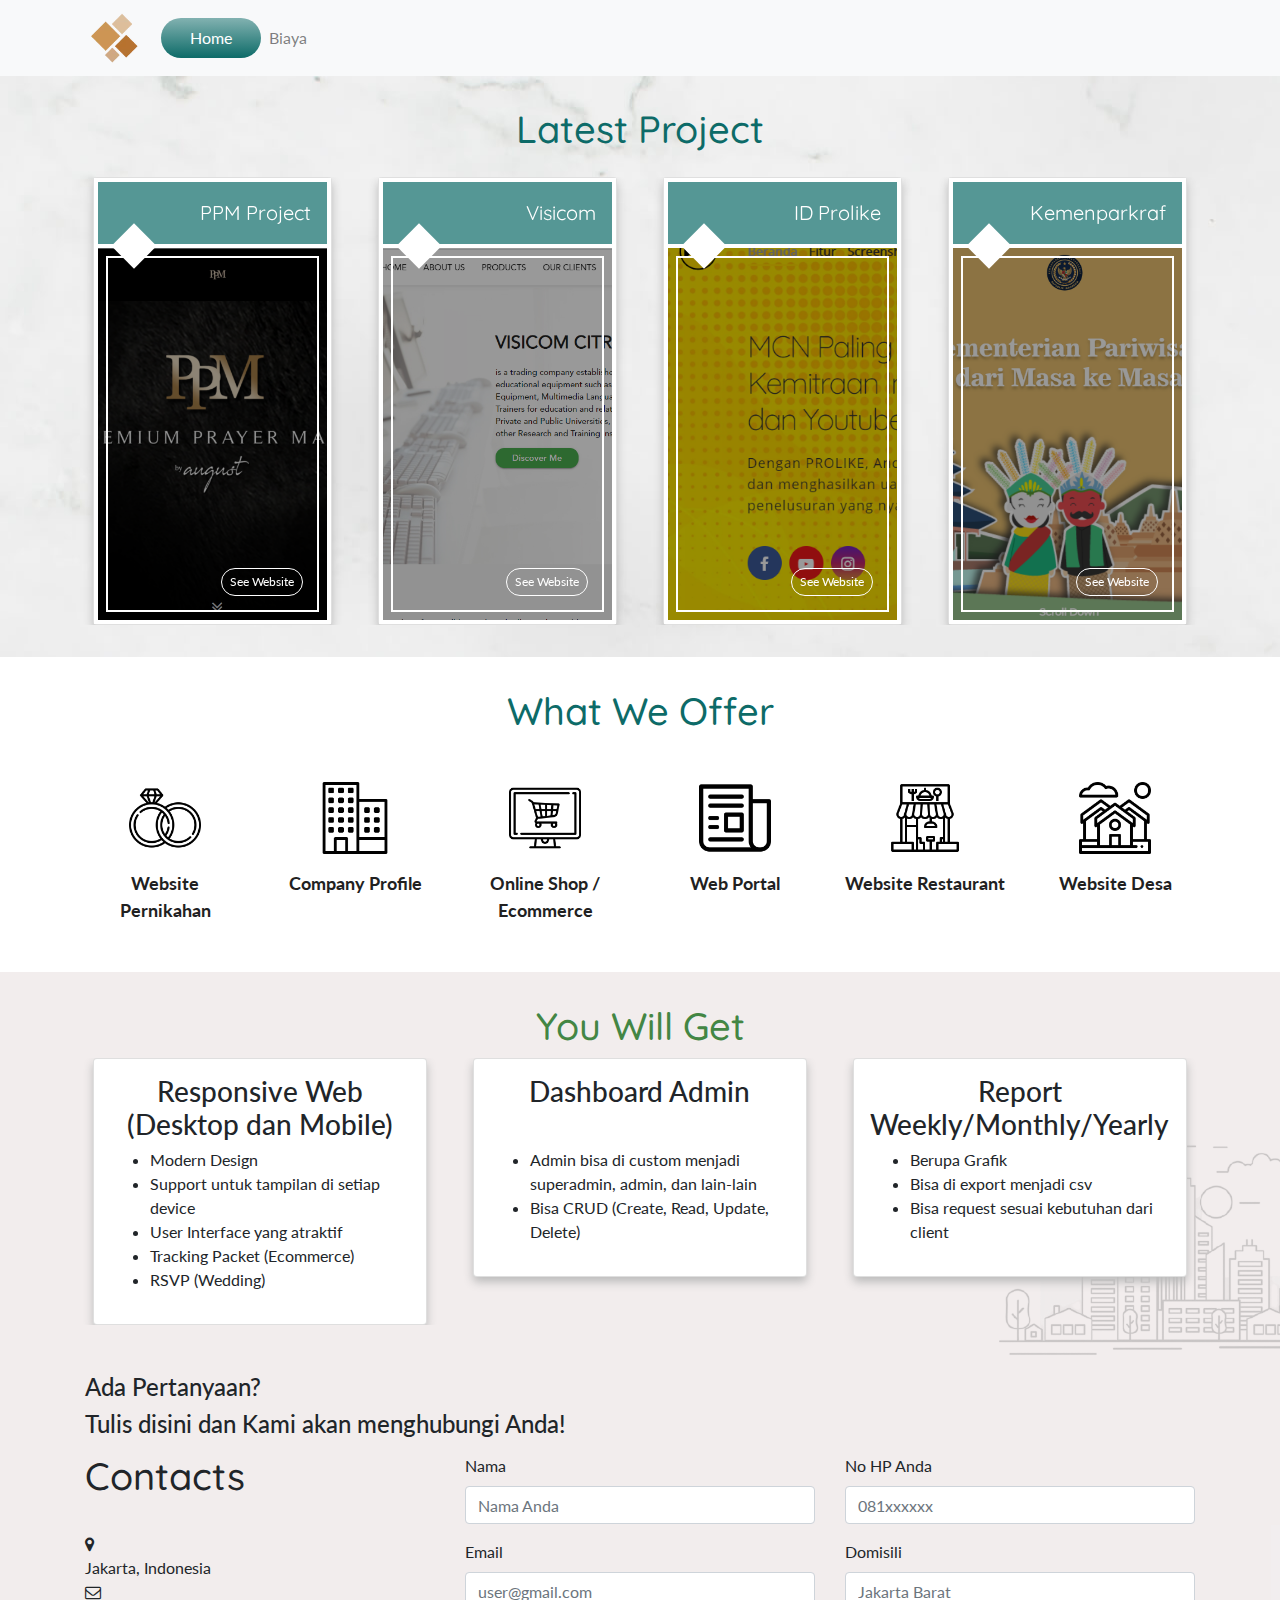
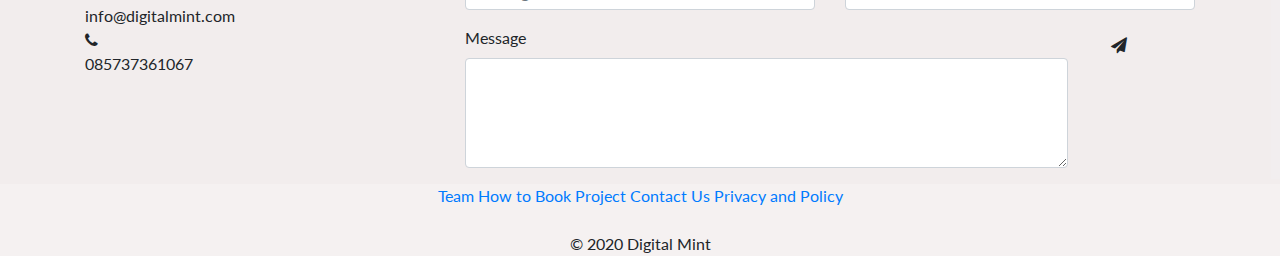
==== commit d36b567b: "Add files via upload" ====
--- a/index.html
+++ b/index.html
@@ -4,1262 +4,396 @@
 <head>
     <meta charset="UTF-8">
     <meta name="viewport" content="width=device-width, maximum-scale=1.0" />
-    <meta http-equiv="X-UA-Compatible" content="ie=edge">   <link rel="stylesheet" href="assets/css/vendor/bootstrap.css">
-         <link rel="stylesheet" href="assets/css/vendor/slick.css">
-         <link rel="stylesheet" href="assets/css/vendor/slick-theme.css">
-         <link rel="stylesheet" href="assets/css/vendor/font-awesome.min.css">
-         <link rel="stylesheet" href="assets/css/main.css">
+    <meta http-equiv="X-UA-Compatible" content="ie=edge">   <link rel="stylesheet" href="assets/css/vendor/bootstrap.css">
+         <link rel="stylesheet" href="assets/css/vendor/slick.css">
+         <link rel="stylesheet" href="assets/css/vendor/slick-theme.css">
+         <link rel="stylesheet" href="assets/css/vendor/font-awesome.min.css">
+         <link rel="stylesheet" href="assets/css/main.css">
          
-
-        <title>Kementerian Pariwisata dan Ekonomi Kreatif</title>
         <link rel="preconnect" href="https://fonts.gstatic.com">
-        <link href="https://fonts.googleapis.com/css2?family=Nunito+Sans&family=Montserrat&family=Lato&display=swap" rel="stylesheet">
-        <link rel="stylesheet" href="https://cdnjs.cloudflare.com/ajax/libs/animate.css/4.1.1/animate.min.css">
+        <link href="https://fonts.googleapis.com/css2?family=Lato&family=Quicksand:wght@600&display=swap" rel="stylesheet">
+        <link rel="stylesheet" href="https://cdnjs.cloudflare.com/ajax/libs/animate.css/4.1.1/animate.min.css" />
+        <title>Digital Mint | Project Website Sesuai dengan Impianmu</title>
 </head>
 
 <body>
     <header>
-        <nav class="navbar navbar-expand-md navbar-dark nav-absolute">
+        <nav class="navbar navbar-expand-lg navbar-light bg-light fixed-top">
             <div class="container">
-                <div class="collapse navbar-collapse w-100 order-1 order-lg-0" id="navbarDiv">
-                    <ul class="navbar-nav mr-auto">
+                <button class="navbar-toggler" type="button" data-toggle="collapse" data-target="#navbarTogglerDemo03" aria-controls="navbarTogglerDemo03" aria-expanded="false" aria-label="Toggle navigation">
+              <span class="navbar-toggler-icon"></span>
+              </button>
+                <a class="navbar-brand" href="#">
+                    <img src="assets/img/logo.webp" alt="">
+                </a>
+
+                <div class="collapse navbar-collapse" id="navbarTogglerDemo03">
+                    <ul class="navbar-nav mr-auto mt-2 mt-lg-0">
+                        <li class="nav-item active">
+                            <a class="nav-link" href="/">Home <span class="sr-only">(current)</span></a>
+                        </li>
                         <li class="nav-item">
-                            <div class="dropdown nav-link">
-                                <img src="assets/img/bahasa.png" alt="">
-                                <div class="dropdown-toggle" id="dropdownMenuButton" data-toggle="dropdown" aria-haspopup="true" aria-expanded="false">
-                                    ID </div>
-                                <div class="dropdown-menu" aria-labelledby="dropdownMenuButton">
-                                    <a class="dropdown-item" href="index.html">ID</a>
-                                    <a class="dropdown-item" href="en.html">EN</a>
-                                </div>
-                            </div>
-                            <div class="ismobile">
-                                <div class="menu_mobile">
-                                    <a href="#">ID</a>
-                                    <a href="#">EN</a>
-                                    <a href="#">
-                                        <img src="assets/img/fb.png" alt="">
-                                    </a>
-                                    <a href="#">
-                                        <img src="assets/img/twitter.png" alt="">
-                                    </a>
-                                </div>
-                            </div>
+                            <a class="nav-link" href="#">Biaya</a>
                         </li>
                     </ul>
-
-                </div>
-
-                <span class="w-100"></span>
-                <div class="d-flex w-100 order-0">
-                    <div class="w-100" style="padding-top: 10px;">
-                        <button id="nav-btn" class="navbar-toggler" style="display: none;" type="button" data-toggle="collapse" data-target="#navbarDiv" aria-expanded="false" aria-label="Toggle navigation">
-                        <span class="navbar-toggler-icon"></span>
-                        </button>
-                    </div>
-                    <a class="navbar-brand animate__animated animate__fadeIn animate__delay-1s" href="/"><img src="assets/img/logo.png" class="isdesktop"></a>
-                    <span class="w-100"></span>
-                </div>
-                <span class="w-100"></span>
-                <div class="form-inline my-2 my-lg-0 w-100 isdesktop">
-                    <ul class="nav__menu">
-                        <li class="">
-                            <a href="https://www.facebook.com/ParekrafRI/" target="_blank" class="icon-sosmed">
-                                <div>
-                                    <i class="fa fa-facebook" aria-hidden="true"></i>
-                                </div>
-                            </a>
-                            <!-- <a href="#">
-                                <img src="assets/img/fb.png" alt="">
-                            </a> -->
-                        </li>
-                        <li class="">
-                            <a href="https://twitter.com/kemenparekraf" target="_blank" class="icon-sosmed">
-                                <div>
-                                    <i class="fa fa-twitter" aria-hidden="true"></i>
-                                </div>
-                            </a>
-                            <!-- <a href="#">
-                                <img src="assets/img/twitter.png" alt="">
-                            </a> -->
-                        </li>
-                    </ul>
-                </div>
-                <div class="ismobile pb-5">
-                    <div class="clearfix toptop">
-                        <div class="dropdown nav-link" style="float: left;">
-                            <img src="assets/img/bahasa.png" alt="">
-                            <div class="dropdown-toggle" id="dropdownMenuButton" data-toggle="dropdown" aria-haspopup="true" aria-expanded="false">
-                                ID </div>
-                            <div class="dropdown-menu" aria-labelledby="dropdownMenuButton">
-                                <a class="dropdown-item" href="index.html">ID</a>
-                                <a class="dropdown-item" href="en.html">EN</a>
-                            </div>
-                        </div>
-                        <span class="w-100"></span>
-                        <div class="my-5" style="float: initial;">
-                            <a class="navbar-brand animate__animated animate__fadeIn animate__delay-1s" href="/"><img src="assets/img/logo.png"></a>
-                        </div>
-                    </div>
-                    <ul class="nav__menu">
-                        <li class="">
-                            <a href="https://www.facebook.com/ParekrafRI/" target="_blank" class="icon-sosmed">
-                                <div>
-                                    <i class="fa fa-facebook" aria-hidden="true"></i>
-                                </div>
-                            </a>
-                        </li>
-                        <li class="">
-                            <a href="https://twitter.com/kemenparekraf" target="_blank" class="icon-sosmed">
-                                <div>
-                                    <i class="fa fa-twitter" aria-hidden="true"></i>
-                                </div>
-                            </a>
-                        </li>
-                    </ul>
-                </div>
-
+                    <!-- <form class="form-inline my-2 my-lg-0">
+                        <input class="form-control mr-sm-2" type="search" placeholder="Search" aria-label="Search">
+                        <button class="btn btn-outline-success my-2 my-sm-0" type="submit">Search</button>
+                    </form> -->
+                </div>
             </div>
         </nav>
     </header>
 <main class="homepage">
 
-    <section class="top" id="hero">
-        <div class="text-center top__title">
-            <h1 class="animate__animated animate__fadeIn animate__delay-1s">Kementerian Pariwisata dan Ekonomi Kreatif <br> dari Masa ke Masa</h1>
-        </div>
-        <div class="top__bg">
-            <!-- <img src="assets/img/hero.png" alt=""> -->
-            <img src="assets/img/bg/E9C070.png" class="scene" data-modifier="30" alt="">
-            <img src="assets/img/bg/gunung.png" class="scene" data-modifier="18" alt="">
-            <img src="assets/img/bg/objek.png" class="scene objek" data-modifier="12" alt="">
-            <img src="assets/img/bg/rumput_depan.png" class="scene rumput" data-modifier="8" alt="">
-            <div class="top__scroll scroll-down text-center">
-                Scroll Down
-                <img src="assets/img/down.png" alt="">
+    <section class="first line">
+        <div class="container">
+            <h2 class="text-center">Latest Project</h2>
+            <div class="row top-slick animate__animated animate__fadeIn" data-wow-delay="2s">
+                <div class="col-md-3">
+                    <div class="card">
+                        <div class="card__title">
+                            PPM Project
+                        </div>
+                        <div class="card__square"></div>
+                        <div class="card__image">
+                            <div class="border_"></div>
+                            <div class="layer"></div>
+                            <img src="assets/img/ppm.PNG" alt="">
+                            <a href="#" class="card__button" data-toggle="modal" data-target="#latestProject">See Website</a>
+                        </div>
+
+                    </div>
+                </div>
+                <div class="col-md-3">
+                    <div class="card">
+                        <div class="card__title">
+                            Visicom
+                        </div>
+                        <div class="card__square"></div>
+                        <div class="card__image">
+                            <div class="border_"></div>
+                            <div class="layer"></div>
+                            <img src="assets/img/visicom.PNG" alt="">
+                            <a href="#" class="card__button" data-toggle="modal" data-target="#latestProject">See Website</a>
+                        </div>
+
+                    </div>
+                </div>
+                <div class="col-md-3">
+                    <div class="card">
+                        <div class="card__title">
+                            ID Prolike
+                        </div>
+                        <div class="card__square"></div>
+                        <div class="card__image">
+                            <div class="border_"></div>
+                            <div class="layer"></div>
+                            <img src="assets/img/idprolike.PNG" alt="">
+                            <a href="#" class="card__button" data-toggle="modal" data-target="#latestProject">See Website</a>
+                        </div>
+
+                    </div>
+                </div>
+                <div class="col-md-3">
+                    <div class="card">
+                        <div class="card__title">
+                            Kemenparkraf
+                        </div>
+                        <div class="card__square"></div>
+                        <div class="card__image">
+                            <div class="border_"></div>
+                            <div class="layer"></div>
+                            <img src="assets/img/kemenpar.PNG" alt="">
+                            <a href="#" class="card__button" data-toggle="modal" data-target="#latestProject">See Website</a>
+                        </div>
+
+                    </div>
+                </div>
             </div>
         </div>
     </section>
-    <section class="description" id="latar-belakang">
-        <div class="description__batik">
-            <img src="assets/img/batik.png" alt="">
-        </div>
-        <div class="container newdesc">
-            <div class="description__quote quote text-center wow animate__animated animate__fadeIn" data-wow-delay="0.5s">
-                <i>Sejarah pariwisata di Indonesia sebenarnya sudah dimulai sejak era penjajahan Belanda. Pada sekitar 1910- 1920, pemerintah Belanda membentuk Vereeneging Toesristen Verker (VTV) yang memfasilitasi orang- orang dari Benua Eropa yang ingin berwisata ke Indonesia.
-                </i>
-            </div>
-            <div class="line wow animate__animated animate__fadeIn" data-wow-delay="0.5s"></div>
-            <div class="description__history wow animate__animated animate__fadeIn" data-wow-delay="0.5s">
-                <p>Pasca pendudukan Jepang dan setelah meraih kemerdekaan, pemerintah Indonesia mulai berjuang menghidupkan industri-industri yang mendukung perekonomian, salah satunya pariwisata.</p>
-
-                <p>
-                    Pengelolaan sektor pariwisata mulai dikembangkan ke dalam struktur pemerintahan sejak tahun 1959 di bawah Kementerian Muda Perhubungan Darat, Pos, Telegraf dan Telepon yang dipimpin oleh Menteri Djatikusumo dalam Kabinet Kerja Soekarno. Djatikusumo menjabat
-                    hingga 1963.
-                </p>
-
-                <p>
-                    Selama kurang lebih tiga dekade, nama Lembaga yang bertugas menyelenggarakan hal-hal kepemerintahan di bidang pariwisata mengalami transformasi. Setelah Djatikusumo, tongkat estafet diteruskan oleh oleh sejumlah menteri lain di antaranya Hidajat Martaatmadja
-                    (1963-1966), Soerjadi Soerjadarma (1966), Hamengkubuwono IX (1966), dan S.H. Simatupang (1966).
-                </p>
-
-                <p>
-                    Perlahan namun pasti, selama itu pula industri pariwisata tanah air mulai berkembang dan jumlah wisatawan mancanegara yang berplesir ke Indonesia terus tumbuh.
-                </p>
-
-                <p>
-                    Tahun 1969, ketika jumlah kunjungan wisatawan mancanegara ke Indonesia mencapai 86.000 orang, Presiden Soeharto mengeluarkan Instruksi Presiden RI No. 9 tentang Pedoman Pembinaan Pengembangan Kepariwisataan Nasional.
-                </p>
-
-                <p>Instruksi presiden ini sekaligus menandai bermulanya pengembangan pariwisata secara formal. Upaya- upaya pengembangan pariwisata disebutkan dalam pasal 4:</p>
-                <ul>
-                    <li>Memelihara/membina keindahan dan kekayaan alam serta kebudayaan masyarakat Indonesia sebagai daya tarik kepariwisataan</li>
-                    <li>Menyediakan/membina fasilitas-fasilitas transportasi, akomodasi, entertainment dan pelayanan pariwisata lainnya yang diperlukan, termasuk pendidikan kader</li>
-                    <li>Menyelenggarakan promosi kepariwisataan secara aktif dan efektif di dalam maupun di luar negeri</li>
-                    <li>Mengusahakan kelancaran formalitas-formalitas perjalanan dan lalu-lintas para wisatawan dan demikian menghilangkan unsur-unsur yang menghambatnya</li>
-                    <li>Mengarahkan kebijaksanaan dan kegiatan perhubungan, khususnya perhubungan udara, sebagai sarana utama guna memperbesar jumlah dan melancarkan arus wisatawan.</li>
-                </ul>
-
-
-                <p>Tahun berikutnya, 1970, pemerintah berusaha menggenjot sektor pariwisata dengan membentuk Bali Tourist Development Corporation (BDTC). Kala itu, Bali menjadi pilot project pengembangan pariwisata Indonesia sebab jumlah wisatawan mancanegara
-                    yang datang ke Bali melebihi wilayah Indonesia lainnya.</p>
-
-                <p>Namun demikian, pemerintah sudah menyadari bahwa pengembangan pariwisata tidak bisa hanya dilakukan di Pulau Bali. Oleh sebab itu, dalam kurun 1970 hingga 1980, promosi pariwisata Indonesia digaungkan dengan jargon-jargon seperti “Indonesia,
-                    there is more to it than Bali”, “Indonesia, Bali and Beyond”, serta “Indonesia, Bali plus Nine”.</p>
-
-                <div class="description__image my-3">
-                    <iframe src="https://www.youtube.com/embed/kLJ5rNE55qI" frameborder="0" allow="accelerometer; autoplay; clipboard-write; encrypted-media; gyroscope; picture-in-picture" allowfullscreen></iframe>
-                </div>
-
-            </div>
-        </div>
-        <div class="description__batik kanan">
-            <img src="assets/img/batik-kanan.png" alt="">
+
+    <section class="offer">
+        <h2 class="text-center">What We Offer</h2>
+        <div class="abs-img">
+            <img src="assets/img/cloud-hi.png" alt="">
+        </div>
+        <div class="container">
+            <div class="row">
+                <div class="col col-sm-6 col-md-2">
+                    <div class="offer__card wow animate__animated animate__fadeIn" data-wow-delay="0.5s">
+                        <img src="assets/img/wedding-rings.png" alt="">
+                    </div>
+                    <div class="offer__name wow animate__animated animate__fadeIn" data-wow-delay="0.5s">
+                        Website Pernikahan
+                    </div>
+                </div>
+                <div class="col col-sm-6 col-md-2">
+                    <div class="offer__card wow animate__animated animate__fadeIn" data-wow-delay="0.5s">
+                        <img src="assets/img/office-building.png" alt="">
+                    </div>
+                    <div class="offer__name wow animate__animated animate__fadeIn" data-wow-delay="0.5s">
+                        Company Profile
+                    </div>
+                </div>
+                <div class="col col-sm-6 col-md-2">
+                    <div class="offer__card wow animate__animated animate__fadeIn" data-wow-delay="0.5s">
+                        <img src="assets/img/online-shop.png" alt="">
+                    </div>
+                    <div class="offer__name wow animate__animated animate__fadeIn" data-wow-delay="0.5s">
+                        Online Shop / Ecommerce
+                    </div>
+                </div>
+                <div class="col col-sm-6 col-md-2">
+                    <div class="offer__card wow animate__animated animate__fadeIn" data-wow-delay="0.5s">
+                        <img src="assets/img/newspaper.png" alt="">
+                    </div>
+                    <div class="offer__name wow animate__animated animate__fadeIn" data-wow-delay="0.5s">
+                        Web Portal
+                    </div>
+                </div>
+                <div class="col col-sm-6 col-md-2">
+                    <div class="offer__card wow animate__animated animate__fadeIn" data-wow-delay="0.5s">
+                        <img src="assets/img/shop.png" alt="">
+                    </div>
+                    <div class="offer__name wow animate__animated animate__fadeIn" data-wow-delay="0.5s">
+                        Website Restaurant
+                    </div>
+                </div>
+                <div class="col col-sm-6 col-md-2">
+                    <div class="offer__card wow animate__animated animate__fadeIn" data-wow-delay="0.5s">
+                        <img src="assets/img/houses.png" alt="">
+                    </div>
+                    <div class="offer__name wow animate__animated animate__fadeIn" data-wow-delay="0.5s">
+                        Website Desa
+                    </div>
+                </div>
+            </div>
         </div>
     </section>
-    <section class="history" id="sejarah">
-        <div class="history__bg">
-            <img src="assets/img/bg-history.png" alt="">
-        </div>
-        <h2 class="text-center">Sejarah Kementerian</h2>
-        <div class="text-center">
-            <i>Klik tahun untuk melihat detail </i>
-        </div>
-        <div class="history__timeline wow animate__animated animate__fadeIn" data-wow-delay="0.5s">
-            <div class="timeline-block timeline-block-right">
-                <div class="marker"></div>
-                <div class="timeline-content" data-toggle="modal" data-target="#modalTimeline" data-content="0">
-                    <div class="wrap">
-                        <div class="timeline-content__bullet cokelat">
-                            1983
-                        </div>
-                        <div class="timeline-content__desc">Departemen Pariwisata, Pos, dan Telekomunikasi (Depparpostel)</div>
-                    </div>
-                </div>
-            </div>
-
-            <div class="timeline-block timeline-block-left">
-                <div class="marker"></div>
-                <div class="timeline-content" data-toggle="modal" data-target="#modalTimeline" data-content="1">
-                    <div class="wrap">
-                        <div class="timeline-content__bullet tosca">
-                            1998
-                        </div>
-                        <div class="timeline-content__desc">Departemen Pariwisata, Seni dan Budaya (Depparsenibud)</div>
-                    </div>
-                </div>
-            </div>
-
-            <div class="timeline-block timeline-block-right">
-                <div class="marker"></div>
-                <div class="timeline-content" data-toggle="modal" data-target="#modalTimeline" data-content="2">
-                    <div class="wrap">
-                        <div class="timeline-content__bullet grey">
-                            1999
-                        </div>
-                        <div class="timeline-content__desc">Kementerian Negara Pariwisata dan Kesenian (Kemengparsen)</div>
-                    </div>
-                </div>
-            </div>
-
-            <div class="timeline-block timeline-block-left">
-                <div class="marker"></div>
-                <div class="timeline-content" data-toggle="modal" data-target="#modalTimeline" data-content="3">
-                    <div class="wrap">
-                        <div class="timeline-content__bullet yellow">
-                            2001
-                        </div>
-                        <div class="timeline-content__desc">Kementerian Negara Kebudayaan dan Pariwisata (Kemenegbudpar)</div>
-                    </div>
-                </div>
-            </div>
-
-            <div class="timeline-block timeline-block-right">
-                <div class="marker"></div>
-                <div class="timeline-content" data-toggle="modal" data-target="#modalTimeline" data-content="4">
-                    <div class="wrap">
-                        <div class="timeline-content__bullet cokelat">
-                            2005
-                        </div>
-                        <div class="timeline-content__desc">Departemen Kebudayaan dan Pariwisata (Depbudpar)</div>
-                    </div>
-                </div>
-            </div>
-            <div class="timeline-block timeline-block-left">
-                <div class="marker"></div>
-                <div class="timeline-content" data-toggle="modal" data-target="#modalTimeline" data-content="5">
-                    <div class="wrap">
-                        <div class="timeline-content__bullet tosca">
-                            2009
-                        </div>
-                        <div class="timeline-content__desc">Kementerian Kebudayaan dan Pariwisata (Kemenbudpar)</div>
-                    </div>
-                </div>
-            </div>
-
-            <div class="timeline-block timeline-block-right">
-                <div class="marker"></div>
-                <div class="timeline-content" data-toggle="modal" data-target="#modalTimeline" data-content="6">
-                    <div class="wrap">
-                        <div class="timeline-content__bullet tomato">
-                            2011
-                        </div>
-                        <div class="timeline-content__desc">Kementerian Pariwisata dan Ekonomi Kreatif (Kemenparekraf)</div>
-                    </div>
-                </div>
-            </div>
-            <div class="timeline-block timeline-block-left">
-                <div class="marker"></div>
-                <div class="timeline-content" data-toggle="modal" data-target="#modalTimeline" data-content="7">
-                    <div class="wrap">
-                        <div class="timeline-content__bullet yellow">
-                            2014
-                        </div>
-                        <div class="timeline-content__desc">Kementerian Pariwisata (Kemenpar)</div>
-                    </div>
-                </div>
-            </div>
-
-            <div class="timeline-block timeline-block-right">
-                <div class="marker"></div>
-                <div class="timeline-content" data-toggle="modal" data-target="#modalTimeline" data-content="8">
-                    <div class="wrap">
-                        <div class="timeline-content__bullet young-cokelat">
-                            2019
-                        </div>
-                        <div class="timeline-content__desc">Kementerian Pariwisata dan Ekonomi Kreatif (Kemenparekraf)</div>
-                    </div>
-                </div>
-            </div>
-        </div>
-        <div class="history__bg-timeline">
-            <img src="assets/img/bg-timeline.png" alt="">
+
+    <section class="working">
+        <div class="working__bg">
+            <img src="assets/img/city.png" alt="">
+        </div>
+        <h2 class="text-center">
+            You Will Get
+        </h2>
+        <div class="container">
+            <div class="row working__content">
+                <div class="col-md-4">
+                    <div class="card">
+                        <h3 class="text-center title">
+                            Responsive Web (Desktop dan Mobile)
+                        </h3>
+                        <ul>
+                            <li>Modern Design</li>
+                            <li>Support untuk tampilan di setiap device</li>
+                            <li>User Interface yang atraktif</li>
+                            <li>Tracking Packet (Ecommerce)</li>
+                            <li>RSVP (Wedding)</li>
+                        </ul>
+                    </div>
+                </div>
+                <div class="col-md-4">
+                    <div class="card">
+                        <h3 class="text-center title">
+                            Dashboard Admin
+                        </h3>
+                        <ul>
+                            <li>Admin bisa di custom menjadi superadmin, admin, dan lain-lain</li>
+                            <li>Bisa CRUD (Create, Read, Update, Delete)</li>
+                        </ul>
+                    </div>
+                </div>
+                <div class="col-md-4">
+                    <div class="card">
+                        <h3 class="text-center title">
+                            Report Weekly/Monthly/Yearly
+                        </h3>
+                        <ul>
+                            <li>Berupa Grafik</li>
+                            <li>Bisa di export menjadi csv</li>
+                            <li>Bisa request sesuai kebutuhan dari client</li>
+                        </ul>
+                    </div>
+                </div>
+            </div>
         </div>
     </section>
-    <section class="prestasi" id="program-unggulan">
-        <div class="prestasi__bg">
-            <img src="assets/img/bg-prestasi-menteri.png" alt="" class="z1">
-        </div>
-        <div class="prestasi__bg">
-            <img src="assets/img/bg-prestasi-menteri-2.png" alt="" class="z2">
-        </div>
-        <div class="prestasi__menteri wow animate__animated animate__fadeIn" data-wow-delay="0.5s">
-            <!-- <h2 class="text-center">Program Unggulan dan Prestasi Menteri</h2> -->
-            <!-- ini slick -->
-            <div class="slick-menteri ina">
-                <div class="card cover">
-                    <img src="assets/img/prestasi/cover.png" alt="" class="isdesktop">
-                    <img src="assets/img/prestasi/cover-mobile.png" alt="" class="ismobile">
-                    <div class="text-cover">
-                        <i>Klik selanjutnya untuk melihat lebih lengkap</i>
-                    </div>
-                </div>
-                <div class="card green-strong">
-                    <div class="card__image">
-                        <img src="assets/img/prestasi/1.png" alt="">
-                        <div class="card__image--name">KOMPAS/JB SURATNO (RAT)</div>
-                    </div>
-                    <div class="card__desc">
-                        <div class="sticky green-strong">
-                            <div class="nama">Achmad Tahir</div>
-                            <div class="tahun"><i>(1983-1988)</i></div>
-                        </div>
-                        <div class="line"></div>
-                        <div class="paragrapgh">
-                            <p>Sebelum 1983, sektor pariwisata dikelola oleh direktorat di bawah kementerian atau departemen yang mengurus perhubungan. Baru di tahun ini, kepariwisataan dipisahkan dan didirikan sebagai Departemen Pariwisata, Pos dan Telekomunikasi
-                                dengan Achmad Tahir sebagai menterinya.</p>
-                            <p>
-                                Salah satu kebijakan yang dibuat di masa Achmad Tahir untuk menarik wisatawan mancanegara plesiran ke Indonesia adalah Keputusan Presiden No.15 Tahun 1983. Keppres ini menetapkan kebijakan bebas visa bagi warga negara dari 26 negara. Dalam Keppres tersebut,
-                                disebutkan pula 9 bandar udara serta 7 pelabuhan taut sebagai pintu masuk wisatawan ke Indonesia.
-                            </p>
-                            <p>Tak hanya untuk menggenjot jumlah wisatawan, menurut Achmad Tahir kebijakan ini juga merupakan langkah strategis untuk memikat para penanam modal untuk pengembangan fasilitas pariwisata. Di kemudian hari, langkah ini berhasil
-                                membuka kesempatan lebih luas bagi para perajin dan pengusaha jasa pariwisata untuk menjalankan roda ekonomi.</p>
-                        </div>
-                    </div>
-                </div>
-
-                <div class="card cokelat">
-                    <div class="card__image">
-                        <img src="assets/img/prestasi/2.png" alt="">
-                        <div class="card__image--name">KOMPAS/JB SURATNO (RAT)</div>
-                    </div>
-                    <div class="card__desc">
-                        <div class="sticky cokelat">
-                            <div class="nama white">Soesilo Soedarman</div>
-                            <div class="tahun white"><i>(1988-1993)</i></div>
-                        </div>
-                        <div class="line bg-white"></div>
-                        <div class="paragrapgh white">
-                            <p>
-                                Selama menjabat sebagai menteri di Departemen Pariwisata, Pos dan Telekomunikasi, program unggulan sekaligus terobosan yang dicanangkan Soesilo Soedarman adalah Visit Indonesia Year di tahun 1991. Sejak saat itu pula, Indonesia semakin rutin menjalankan
-                                promosi pariwisata ke luar negeri.
-                            </p>
-
-                            <p>
-                                Program unggulan lain yang digagas Soesilo Soedarman yang bahkan masih bergaung hingga saat ini adalah Sapta Pesona. Melalui Keputusan Menparpostel tahun 1989, Soesilo Soedarman memperkenalkan program kampanye pariwisata yang dilambangkan dengan matahari
-                                bersinar dengan tujuh unsur: keamanan, ketertiban, kebersihan, kesejukan, keindahan, keramahan dan kenangan.
-                            </p>
-
-                            <p>
-                                Melalui kampanye ini, pemerintah mendorong keterlibatan masyarakat dalam upaya mendorong pariwisata di Indonesia. Masyarakat yang hidup di area wisata diharapkan mampu menciptakan suasana yang aman, tertib, bersih, sejuk karena lingkungan hidup yang asri,
-                                indah, menerima wisatawan dengan ramah sehingga menciptakan kenangan yang indah.
-                            </p>
-
-                            <p>
-                                Di masa kepemimpinannya pula Gedung Sapta Pesona mulai dibangun. Peletakan batu pertama dilakukan pada 20 November 1991.
-                            </p>
-                        </div>
-                    </div>
-                </div>
-
-                <div class="card silver">
-                    <div class="card__image">
-                        <img src="assets/img/prestasi/3.png" alt="">
-                        <div class="card__image--name">KOMPAS/JB SURATNO (RAT)</div>
-                    </div>
-                    <div class="card__desc">
-                        <div class="sticky silver">
-                            <div class="nama white">Joop Ave</div>
-                            <div class="tahun white"><i>(1993-1998)</i></div>
-                        </div>
-                        <div class="line bg-white"></div>
-                        <div class="paragrapgh white">
-                            <p>
-                                Di bawah komando Joop Ave sebagai Menteri Pariwisata, Pos dan Telekomunikasi sejak 1993 hingga 1998, industri pariwisata Indonesia berhasil tumbuh signifikan. Berdasarkan data Bappenas, dalam periode 1993/94 hingga 1996/97, jumlah kunjungan wisatawan
-                                mancanegara meningkat dari 3,4 juta menjadi 5,06 juta. Penerimaan devisa di periode tersebut juga bertambah dari US$ 3,98 miliar menjadi US$ 6,34 miliar.
-                            </p>
-
-                            <p>
-                                Dikenal sebagai sosok yang visioner, pria yang kerap dijuluki sebagai “Bapak Pariwisata Indonesia” ini juga giat mendorong pembangunan hotel dan gedung konvensi yang merupakan cikal bakal berkembangnya industri Meeting, Incentive, Conference dan Exhibition
-                                (MICE), sehingga Indonesia dapat secara aktif dan berkesinambungan menjadi tuan rumah berbagai pertemuan internasional.
-                            </p>
-
-                            <p>
-                                Joop Ave juga memiliki perhatian begitu besar pada budaya Indonesia. Ia meyakini bahwa kecantikan alam dan budaya Indonesia adalah pintu masuk untuk memperkenalkan bangsa ini pada dunia. Pada 1993, Joop Ave bersama pematung legendaris asal Bali, Nyoman
-                                Nuarta, menggagas pembangunan patung Garuda Wisnu Kencana di Jimbaran, Bali. Patung GWK, yang diresmikan tahun 2018, kini menjadi salah satu primadona pariwisata Pulau Dewata.
-                            </p>
-                        </div>
-                    </div>
-                </div>
-
-                <div class="card green-strong">
-                    <div class="card__image">
-                        <img src="assets/img/prestasi/4.png" alt="">
-                        <div class="card__image--name">KOMPAS/DUDY SUDIBYO (DS)</div>
-                    </div>
-                    <div class="card__desc">
-                        <div class="sticky green-strong">
-                            <div class="nama">Abdul Latief</div>
-                            <div class="tahun"><i>(1998-1998)</i></div>
-                        </div>
-                        <div class="line"></div>
-                        <div class="paragrapgh">
-                            <p>
-                                Abdul Latief dilantik sebagai Menteri Pariwisata, Seni dan Budaya oleh Presiden Soeharto. Namun, ia hanya menjabat selama sekitar 3 bulan, yakni sejak 16 Maret hingga 21 Mei 1998. Pada 17 Mei 1998 ia mengirimkan surat pengunduran diri dari jabatannya
-                            </p>
-                            <p>
-                                di kabinet Pembangunan VII. Di tahun tersebut, Indonesia mengalami pergolakan politik. Pengunduran diri Abdul Latief terjadi hanya berselang beberapa waktu dengan lengsernya Presiden Soeharto.
-                            </p>
-                        </div>
-                    </div>
-                </div>
-
-                <div class="card cokelat">
-                    <div class="card__image">
-                        <img src="assets/img/prestasi/5.png" alt="">
-                        <div class="card__image--name">KOMPAS/AGUS SUSANTO (AGS)</div>
-                    </div>
-                    <div class="card__desc">
-                        <div class="sticky cokelat">
-                            <div class="nama white">Marzuki Usman</div>
-                            <div class="tahun white"><i>(1998-1999)</i></div>
-                        </div>
-                        <div class="line bg-white"></div>
-                        <div class="paragrapgh white">
-                            <p>
-                                Marzuki Usman merupakan seorang ekonomi (ekonom) yang ditunjuk oleh Presiden B.J. Habibie sebagai Menteri Negara Pariwisata, Seni dan Budaya di Kabinet Reformasi Pembangunan. Ia dilantik di bulan Mei 1998 dan menyelesaikan masa kerja September 1999.
-                            </p>
-
-                            <p>
-                                Pada masa itu, Indonesia masih dalam Dekade Kunjungan Indonesia. Menurut Badan Pusat Statistik, tahun 1998 dan 1999 sebanyak masing-masing 4,6 juta dan 4,7 juta wisatawan mancanegara berkunjung ke Indonesia.
-                            </p>
-                        </div>
-                    </div>
-                </div>
-
-                <div class="card silver">
-                    <div class="card__image">
-                        <img src="assets/img/prestasi/6.png" alt="">
-                        <div class="card__image--name">Source : Kemenparekraf</div>
-                    </div>
-                    <div class="card__desc">
-                        <div class="sticky silver">
-                            <div class="nama white">Hidayat Jaelani</div>
-                            <div class="tahun white"><i>(1999-2000)</i></div>
-                        </div>
-                        <div class="line bg-white"></div>
-                        <div class="paragrapgh white">
-                            <p>
-                                Sebelum Hidayat Jaelani dilantik, posisi Menteri Pariwisata dan Kesenian sempat dijabat oleh Giri Suseno Hadihardjono selama sebulan di tahun 1999, tepatnya sejak September hingga Oktober.
-                            </p>
-                            <p>
-                                Hidayat Jaelani menduduki jabatan ini setelah dilantik oleh Presiden Abdurrahman Wahid di bulan Oktober dan berakhir pada Agustus 2000.
-                            </p>
-
-                            <p>
-                                Meski kondisi politik dan pemerintahan belum stabil, Indonesia masih berhasil menarik minat lebih banyak turis mancanegara untuk plesiran ke Indonesia. Tahun 2000, Indonesia menerima 5 juta wisatawan dari luar negeri.
-                            </p>
-                        </div>
-                    </div>
-                </div>
-
-                <div class="card green-strong">
-                    <div class="card__image">
-                        <img src="assets/img/prestasi/7.png" alt="">
-                        <div class="card__image--name">KOMPAS/PRIYOMBODO (PRI)</div>
-                    </div>
-                    <div class="card__desc">
-                        <div class="sticky green-strong">
-                            <div class="nama">I Gede Ardhika</div>
-                            <div class="tahun"><i>(2000-2004)</i></div>
-                        </div>
-                        <div class="line"></div>
-                        <div class="paragrapgh">
-                            <p>
-                                I Gede Ardhika menggantikan posisi Menteri Kebudayaan dan Pariwisata saat jabatan presiden masih diampu oleh Abdurrahman Wahid. Namun demikian, ia dapat bertahan di posisi tersebut setelah presiden berganti menjadi Megawati Soekarnoputri di tahun 2001.
-                            </p>
-
-                            <p>
-                                Selama ia menjabat, terjadi tiga insiden pemboman di Tanah Air – Bom Bali 2002, JW Marriot 2003 dan Kedutaan Besar Australia 2004. Hal tersebut bukan hanya menjatuhkan banyak korban, tetapi juga mengorbankan industri pariwisata sebab banyak negara mengeluarkan
-                                larangan perjalanan ke Indonesia.
-                            </p>
-
-                            <p>
-                                Menurut data BPS, pada tahun 2002, jumlah wisatawan mancanegara yang telah menyentuh angka 5 juta orang , turun merosot ke 4,4 juta di tahun 2003 yang kemudian Kembali mengalami kenaikan di tahun 2004 menjadi 5 juta orang. Alhasil , hal ini pun berdampak
-                                dengan naik turunnya pendapatan negara sebesar US$ 4 miliar dari devisa tersebut.
-                            </p>
-                        </div>
-                    </div>
-                </div>
-
-                <div class="card cokelat">
-                    <div class="card__image">
-                        <img src="assets/img/prestasi/8.png" alt="">
-                        <div class="card__image--name">KOMPAS/YUNIADHI AGUNG (MYE)</div>
-                    </div>
-                    <div class="card__desc">
-                        <div class="sticky cokelat">
-                            <div class="nama white">Jero Wacik</div>
-                            <div class="tahun white"><i>(2004-2009, 2009-2011)</i></div>
-                        </div>
-                        <div class="line bg-white"></div>
-                        <div class="paragrapgh white">
-                            <p>
-                                Perlahan namun pasti, sektor pariwisata Indonesia bangkit. Jero Wacik menjabat sebagai Menteri Kebudayaan dan Pariwisata di kedua periode pemerintahan Presiden Soesilo Bambang Yudhoyono (SBY), yakni di Kabinet Indonesia Bersatu dan Kabinet Indonesia Bersatu
-                                Jilid II.
-                            </p>
-
-                            <p>
-                                Di awal masa jabatannya di periode pertama, tepatnya tahun 2005, kepariwisataan Indonesia kembali diguncang krisis pasca peristiwa Bom Bali II. Namun demikian, denyut pariwisata segera hidup lagi setelahnya.
-                            </p>
-
-                            <p>
-                                Pada 2008, Kementerian Kebudayaan dan Pariwisata menghidupkan kembali program Visit Indonesia Year yang sempat mati suri. Langkah ini meningkatkan kunjungan turis asing ke Indonesia sekaligus memperingati 100 tahun Hari Kebangkitan Nasional.
-                            </p>
-
-                            <p>
-                                Dengan anggaran sebesar Rp 200 miliar, ia mengklaim program tersebut berhasil, dilihat dari target devisa yang terlampaui. Yang semula diharapkan US$ 6,7 miliar, ternyata mencapai US$ 7,5 miliar. Di antara periode pertama dan kedua, jabatan Menteri Pariwisata
-                                sempat diampu oleh Muhammad Nuh selama 20 hari.
-                            </p>
-
-                            <p>
-                                Dalam periode keduanya, Jero berperan dalam proses UNESCO mengakui keris, wayang, batik, angklung, tari saman dan subak sebagai warisan budaya dunia dari Indonesia.
-                            </p>
-
-                            <p>
-                                Tahun 2011, Jero Wacik meluncurkan Wonderful Indonesia. Waktu itu, promosi pariwisata Indonesia semakin gencar hingga merambah dunia perfilman global. Film berjudul Eat, Pray, Love yang dibintangi Julia Robert menampilkan keindahan Bali. Selain itu, reality
-                                show asal Prancis berjudul Koh Lanta juga melakukan syuting di Indonesia, tepatnya di Raja Ampat, Papua Barat.
-                            </p>
-                        </div>
-                    </div>
-                </div>
-
-                <div class="card silver">
-                    <div class="card__image">
-                        <img src="assets/img/prestasi/9.png" alt="">
-                        <div class="card__image--name">Source : Kemenparekraf</div>
-                    </div>
-                    <div class="card__desc">
-                        <div class="sticky silver">
-                            <div class="nama white">Mari Elka Pangestu</div>
-                            <div class="tahun white"><i>(2011-2014)</i></div>
-                        </div>
-                        <div class="line bg-white"></div>
-                        <div class="paragrapgh white">
-                            <p>
-                                Setelah sebelumnya menjabat sebagai Menteri Perdagangan, Mari Elka Pangestu ditunjuk oleh Presiden Soesilo Bambang Yudhoyono menjadi Menteri Pariwisata dan Ekonomi Kreatif menggantikan Jero Wacik. Saat itu, Jero Wacik beralih menduduki posisi menteri
-                                di Kementerian Energi dan Sumber Daya Mineral.
-                            </p>
-
-                            <p>
-                                Meski hanya menjabat tiga tahun, Mari mampu terus menggenjot jumlah wisatawan mancanegara dan pendapatan devisa negara dari pariwisata. Sejak 2011 hingga 2014, Menteri Pariwisata dan Ekonomi Kreatif perempuan pertama ini mampu meningkatkan jumlah turis
-                                asing dari 7,6 juta menjadi 8 juta dan 8,8 juta. Adapun devisa negara tumbuh dari US$ 8,5 miliar, menjadi US$ 9,1 miliar dan US$ 10 miliar dalam periode yang sama.
-                            </p>
-
-                            <p>
-                                Dalam periode ini pula, industri ekonomi kreatif semakin mendapat perhatian dari pemerintah.
-                            </p>
-                        </div>
-                    </div>
-                </div>
-
-                <div class="card green-strong">
-                    <div class="card__image">
-                        <img src="assets/img/prestasi/10.png" alt="">
-                        <div class="card__image--name">KOMPAS/RIZA FATHONI (RZF)</div>
-                    </div>
-                    <div class="card__desc">
-                        <div class="sticky green-strong">
-                            <div class="nama">Arief Yahya</div>
-                            <div class="tahun"><i>(2014-2019)</i></div>
-                        </div>
-                        <div class="line"></div>
-                        <div class="paragrapgh">
-                            <p>
-                                Kepariwisataan Indonesia meraih berbagai capaian penting di bawah kepemimpinan Arief Yahya sebagai Menteri Pariwisata. Indeks daya saing pariwisata Indonesia berdasarkan World Economic Forum terus meningkat. Dari peringkat 50 di tahun 2015, Indonesia
-                                naik perlahan ke posisi 42 di tahun 2017 dan 40 di tahun 2019.
-                            </p>
-
-                            <p>
-                                Sektor pariwisata juga berhasil menjadi salah satu penyumbang devisa terbesar bagi negara. Angkanya tumbuh dari 12,2 miliar dollar AS pada 2015, US$ 13,6 miliar tahun 2016 US$ dan 15 miliar pada 2017.
-                            </p>
-
-                            <p>
-                                Sejumlah penghargaan juga berhasil diraih. Tahun 2019, Indonesia memenangkan 11 penghargaan dari 4 kategori pada ajang ASEAN Tourism Award 2019. Indonesia dan Malaysia ditetapkan sebagai destinasi wisata halal terbaik dunia 2019 oleh Global Muslim Travel
-                                Index (GMTI).
-                            </p>
-
-                            <p>
-                                Sepanjang 2014-2019, Kementerian Pariwisata memperkenalkan “10 Bali Baru” sebagai program unggulannya. Sepuluh Bali baru tersebut yaitu Danau Toba di Sumatera Utara, Tanjung Kelayang di Bangka
-                            </p>
-                        </div>
-                    </div>
-                </div>
-
-                <div class="card cokelat">
-                    <div class="card__image">
-                        <img src="assets/img/prestasi/11.png" alt="">
-                        <div class="card__image--name">BIRO KOMUNIKASI</div>
-                    </div>
-                    <div class="card__desc">
-                        <div class="sticky cokelat">
-                            <div class="nama white">Wishnutama Kusubandio</div>
-                            <div class="tahun white"><i>(2019-2024)</i></div>
-                        </div>
-                        <div class="line bg-white"></div>
-                        <div class="paragrapgh white">
-                            <p>
-                                Sejak dilantik menjadi Menteri Pariwisata dan Ekonomi Kreatif, Wishnutama memperkenalkan misi utamanya untuk memajukan sektor pariwisata di Indonesia melalui lima destinasi super prioritas. Kelima destinasi tersebut adalah Danau Toba di Sumatra Utara,
-                                Mandalika di Nusa Tenggara Barat, Manado di Sulawesi Utara, Borobudur di Jawa Tengah dan Labuan Bajo di Nusa Tenggara Timur.
-                            </p>
-
-                            <p>
-                                Pada Kabinet Indonesia Maju di bawah Presiden Joko Widodo, Kementerian Pariwisata kembali menangani urusan ekonomi kreatif. Sebelumnya, sektor ekonomi kreatif dikelola oleh Badan Ekonomi Kreatif.
-                            </p>
-
-                            <p>
-                                Di tahun pertama masa jabatannya, Wishnutama diuji dengan tantangan yang belum pernah terjadi sebelumnya, yakni pandemi COVID-19. Beragam rencana pengembangan harus ditunda untuk memprioritaskan kesehatan.
-                            </p>
-
-                            <p>
-                                Namun demikian, pertengahan 2020, Kemenparekraf memperkenalkan program Cleanliness, Health, Safety and Environment Sustainability (CHSE) sebagai bentuk adaptasi sektor pariwisata dan ekonomi kreatif di masa pandemi. CHSE juga menjadi faktor penting dari
-                                pengembangan pariwisata dan ekonomi kreatif agar lebih berkelanjutan.
-                            </p>
-
-                            <p>
-                                Selain itu, ke depan, pengembangan industri pariwisata dan ekonomi kreatif akan lebih berorientasi pada kualitas dan bukan kuantitas sehingga salah satu strateginya sektor pariwisata akan menyasar segmen wisatawan dengan tingkat pengeluaran tinggi. Sedangkan
-                                di sektor ekonomi kreatif, pengembangan produk ekspor yang berdaya saing akan semakin ditingkatkan.
-                            </p>
-
-                            <p>
-                                Dalam menjalankan tugasnya sebagai seorang menteri, Wishnutama didampingi oleh seorang wakil, Angela Tanoesoedibjo.
-                            </p>
-                        </div>
-                    </div>
-                </div>
-            </div>
-
-        </div>
-    </section>
-    <section class="profil" id="profil">
-        <div class="profil__bg">
-            <img src="assets/img/bg-profil.png" alt="">
-        </div>
-        <div class="profil__bg profil__bg--two">
-            <img src="assets/img/bg-profil-2.png" alt="">
-        </div>
-        <div class="profil__content text-center">
-            <h2 class="text-center">Profil Menteri</h2>
-            <p><i>Klik foto untuk melihat detail</i></p>
-            <div class="container wow animate__animated animate__fadeIn" data-wow-delay="0.5s">
-                <div class="profil__foto">
-                    <div class="profil__name" data-toggle="modal" data-target="#modalProfil" data-content="0">
-                        <div class="image">
-                            <img src="assets/img/profil/1.png" alt="">
-                        </div>
-                        <div class="name">
-                            Achmad Tahir
-                        </div>
-                    </div>
-                    <div class="profil__name" data-toggle="modal" data-target="#modalProfil" data-content="1">
-                        <div class="image">
-                            <img src="assets/img/profil/2.png" alt="">
-                        </div>
-                        <div class="name">
-                            Soesilo Soedarman
-                        </div>
-                    </div>
-                    <div class="profil__name" data-toggle="modal" data-target="#modalProfil" data-content="2">
-                        <div class="image">
-                            <img src="assets/img/profil/3.png" alt="">
-                        </div>
-                        <div class="name">
-                            Joop Ave
-                        </div>
-                    </div>
-                    <div class="profil__name" data-toggle="modal" data-target="#modalProfil" data-content="3">
-                        <div class="image">
-                            <img src="assets/img/profil/4.png" alt="">
-                        </div>
-                        <div class="name">
-                            Abdul Latief
-                        </div>
-                    </div>
-                    <div class="profil__name" data-toggle="modal" data-target="#modalProfil" data-content="4">
-                        <div class="image">
-                            <img src="assets/img/profil/5.png" alt="">
-                        </div>
-                        <div class="name">
-                            Marzuki Usman
-                        </div>
-                    </div>
-                    <div class="profil__name" data-toggle="modal" data-target="#modalProfil" data-content="5">
-                        <div class="image">
-                            <img src="assets/img/profil/6.png" alt="">
-                        </div>
-                        <div class="name">
-                            Giri Suseno Hadihardjono
-                        </div>
-                    </div>
-                    <div class="profil__name" data-toggle="modal" data-target="#modalProfil" data-content="6">
-                        <div class="image">
-                            <img src="assets/img/profil/7.png" alt="">
-                        </div>
-                        <div class="name">
-                            Hidayat Jaelani
-                        </div>
-                    </div>
-                    <div class="profil__name" data-toggle="modal" data-target="#modalProfil" data-content="7">
-                        <div class="image">
-                            <img src="assets/img/profil/8.png" alt="">
-                        </div>
-                        <div class="name">
-                            I Gede Ardhika
-                        </div>
-                    </div>
-                    <div class="profil__name" data-toggle="modal" data-target="#modalProfil" data-content="8">
-                        <div class="image">
-                            <img src="assets/img/profil/9.png" alt="">
-                        </div>
-                        <div class="name">
-                            Jero Wacik
-                        </div>
-                    </div>
-                    <div class="profil__name" data-toggle="modal" data-target="#modalProfil" data-content="9">
-                        <div class="image">
-                            <img src="assets/img/profil/10.png" alt="">
-                        </div>
-                        <div class="name">
-                            Mohammad Nuh
-                        </div>
-                    </div>
-                    <div class="profil__name isdesktop lala" data-toggle="modal" data-target="#modalProfilHardcode" data-content="14">
-                        <div class="image">
-                            <img src="assets/img/profil/15.png" alt="">
-                        </div>
-                        <div class="name">
-                            Sapta Nirwandar
-                        </div>
-                    </div>
-                    <div class="profil__name" data-toggle="modal" data-target="#modalProfil" data-content="10">
-                        <div class="line maria"></div>
-                        <div class="image">
-                            <img src="assets/img/profil/11.png" alt="">
-                        </div>
-                        <div class="name">
-                            Mari Elka Pangestu
-                        </div>
-                    </div>
-                    <div class="profil__name ismobile iblock-import" data-toggle="modal" data-target="#modalProfilHardcode" data-content="14">
-                        <div class="image">
-                            <img src="assets/img/profil/15.png" alt="">
-                        </div>
-                        <div class="name">
-                            Sapta Nirwandar
-                        </div>
-                    </div>
-                    <div class="profil__name" data-toggle="modal" data-target="#modalProfil" data-content="11">
-                        <div class="image">
-                            <img src="assets/img/profil/12.png" alt="">
-                        </div>
-                        <div class="name">
-                            Arief Yahya
-                        </div>
-                    </div>
-                    <div class="profil__name" data-toggle="modal" data-target="#modalProfil" data-content="12">
-                        <div class="line"></div>
-                        <div class="image">
-                            <img src="assets/img/profil/13.png" alt="">
-                        </div>
-                        <div class="name">
-                            Wishnutama Kusubandio
-                        </div>
-                    </div>
-                    <div class="profil__name" data-toggle="modal" data-target="#modalProfilHardcode" data-content="13">
-                        <div class="image">
-                            <img src="assets/img/profil/14.png" alt="">
-                        </div>
-                        <div class="name">
-                            Angela Tanoesoedibjo
-                        </div>
-                    </div>
-                </div>
-            </div>
-        </div>
-        <!-- isinya bulet -->
-    </section>
-    <section class="today" id="kemenparekraf-today">
-        <h2 class="text-center">Kemenparekraf Saat ini</h2>
-        <p class="today__quote wow animate__animated animate__fadeIn" data-wow-delay="0.5s"><i>Paradigma pembangunan pariwisata menuju quality tourism</i></p>
-        <div class="line wow animate__animated animate__fadeIn" data-wow-delay="0.5s"></div>
-        <div class="container wow animate__animated animate__fadeIn" data-wow-delay="0.5s">
-            <div class="paragraph-1 wow animate__animated animate__fadeIn" data-wow-delay="0.5s">
-                <p>
-                    Estafet kepemimpinan Kementerian Pariwisata resmi dimandatkan kepada menteri Wishnutama Kusubandio pada bulan Oktober 2019 setelah seremonial serah terima jabatan dari menteri terdahulu, Arief Yahya.
-                </p>
-
-                <p>
-                    Bersamaan dengan menjabatnya Wishnutama, Kementerian Pariwisata juga resmi berubah menjadi Kementerian Pariwisata dan Ekonomi Kreatif yang sekaligus menandai peleburan antara pengembangan pariwisata dengan industri kreatif di Indonesia. Kedua sektor yang
-                    saling berkaitan erat satu sama lain dan dipercaya masih menyimpan banyak potensi yang jika dikelola lebih baik bisa meningkatkan kontribusi ekonomi terhadap ketahanan nasional.
-                </p>
-            </div>
-            <div class="paragraph-2 wow animate__animated animate__fadeIn" data-wow-delay="0.5s">
-                <div class="paragraph-2__img">
-                    <img src="assets/img/whisnutama.png" alt="">
-                    <small>SUMBER: BIRO KOMUNIKASI</small>
-                </div>
-
-                <p>
-                    Di bawah kepemimpinan Wishnutama, arah dan strategi pengembangan pariwisata berfokus pada pariwisata berkualitas (quality tourism). Dalam banyak kesempatan Wishnutama terus menyebutkan betapa pentingnya Indonesia melakukan transisi dari quantity tourism,
-                    mass tourism ke quality tourism. Dari yang sebelumnya mengejar angka kunjungan, ke pariwisata berkualitas yang memfokuskan pada meberikan pengalaman berkesan, unik dan terbaik bagi wisatawan yang dipercaya lebih efektif untuk menarik
-                    devisa lebih besar.
-                </p>
-
-                <p>
-                    “Kita harus berhenti berbicara soal quantity dan harus lebih fokus pada quality, karena quality tourism inilah yang akan betul-betul membawa devisa ke negeri ini dan itu akan membawa dampak positif ke Indonesia. Quality Tourism juga akan lebih peduli
-                    dengan pelestraian budaya, perlindungan alam,” Wishnutama dalam sebuah kesempatan pada bulan November tahun lalu.
-                </p>
-                <p>
-                    Menurut Wishnutama Indonesia memiliki banyak potensi wisata yang bisa dikembangkan menjadi quality tourism. Salah satunya adalah melalui penyelenggaraan world-class events yang dikerjakan secara profesional and disajikan dengan penuh kreatifitas. World-class
-                    events dan MICE (Meetings, Incentives, Convention and Exhibition) terbukti bisa menarik high quality and high spending tourists di Indonesia beberapa tahun terakhir, seperti perhelatan Asian Games pada tahun 2018 dan perhelatan IMF-World
-                    Bank Annual Meeting di Bali pada tahun 2018.
-                </p>
-                <p>
-                    Untuk itulah perhelatan event kelas dunia disiapkan untuk menjadi salah satu prioritas di sektor pariwisata pada lima tahun ke depan.
-                </p>
-
-            </div>
-            <div class="paragraph-3 wow animate__animated animate__fadeIn" data-wow-delay="0.5s">
-                <p>
-                    Akhir tahun lalu, Indonesia juga memperkenalkan Pariwisata Kebugaran dan Jamu (Wellness and Jamu Tourism) yang juga dipercaya bisa mendatangkan high-spending tourist. Menurut Wishnutama jenis pariwisata seperti wellness tourism yang menawarkan kearifan
-                    lokal Indonesia seperti wisata jamu dan spa tradional merupakan jenis wisata yang unik dan bisa menjadi pariwisata berkualitas karena menawarkan pengalaman yang berbeda kepada wisatawan.
-                </p>
-
-
-
-                <p>
-                    Pengembangan desa wisata, ecotourism yang menjunjung tinggi pedoman keberlanjutan (sustainability), juga menjadi potensi yang ingin dikembangkan di masa kepemimpinan Wishnutama sebagai motor quality tourism. Untuk itulah pemerintah bertekat mengembangkan
-                    lebih banyak desa wisata tentunya dengan berpegang teguh pada nilai keberlanjutan dan konservasi pada budaya dan lingkungan.
-                </p>
-
-                <p>
-                    Di masa pandemi COVID-19, paradigma pembangunan wisata quality tourism menjadi lebih relevan dan penting. Di masa depan, tren pariwisata diprediksi akan banyak bergeser dari mass tourism ke sustainable tourism yang memperhatikan carrying capacity dan
-                    memungkinkan wisatawan untuk menjaga jarak satu sama lain. Wisatawan juga diprediksi akan lebih memilih pariwisata berbasis alam dan wisata yang mampu memberikan pengalaman berkesan bagi mereka tapi tetap dengan penerapan protokol
-                    kesehatan.
-                </p>
-            </div>
-            <div class="today__icon-travel_bag">
-                <img src="assets/img/travel_bag.gif" alt="">
-            </div>
-            <div class="today__icon">
-                <img src="assets/img/compass.png" alt="">
-            </div>
-            <div class="today__icon-globe">
-                <img src="assets/img/globe.png" alt="">
-            </div>
-            <div class="today__icon-bunga">
-                <img src="assets/img/bunga.gif" alt="">
-            </div>
-            <div class="paragraph__img">
-                <img src="assets/img/desc_img.png" alt="">
-            </div>
-            <div class="text-center">
-                <p class="today__quote--whisnu">
-                    “Kita harus berhenti berbicara soal quantity dan harus lebih fokus pada quality, karena quality tourism inilah yang akan betul-betul membawa devisa ke negeri ini dan itu akan membawa dampak positif ke Indonesia.”
-                </p>
-                <div class="line line-whisnu"></div>
-                <p class="whisnu-color">Wishnutama Kusubandio</p>
-            </div>
-
-            <div class="paragraph-4">
-                <p>
-                    Di bawah kepemimpinan Wishnutama, masa pandemi ini dijadikan sebagai momentum bagi sektor pariwisata untuk berbenah dan memperbaiki kualitasnya terutama dalam hal higienitas dan kesehatan.
-                </p>
-
-                <p>
-                    Kemenparekraf saat ini mewajibkan seluruh destinasi wisata, pelaku industri pariwisata untuk selalu menerapkan Cleanliness, Health, Safety and Environment Sustainability (CHSE) di masa new normal sebagai bentuk adaptasi sektor pariwisata dan ekonomi kreatif
-                    di masa pandemi. Program CHSE berlaku untuk berbagai bidang usaha termasuk hotel, restoran/rumah makan, pondok wisata/homestay, objek wisata, desa wisata, arung jeram, selam dan lapangan golf.
-                </p>
-
-                <p>
-                    Hasil yang diharapkan dari penerapan program CHSE adalah pemberian sertifikasi kepada hotel, restoran atau bidang usaha lain yang memenuhi CHSE. Sertifikasi bisa menjadi jaminan kepada wisatawan dan masyarakat, bahwa produk dan pelayanan yang diberikan
-                    sudah memenuhi protokol kesehatan, kebersihan, kesehatan, keselamatan.
-                </p>
-
-                <p>
-                    Dengan adanya sertifikasi CHSE, masyarakat tidak perlu lagi merasa khawatir untuk melakukan kegiatan wisata. Dengan kata lain, CHSE menjadi faktor terpenting dari pengembangan quality tourism selama masa pandemi Covid-19, bahkan setelah pandemi berlalu.
-                </p>
-
-                <p>
-                    Kemenparekraf juga meluncurkan Standard Operating Procedure (SOP) yang wajib diterapkan berbagai stakeholder di industri wisata dan ekonomi kreatif mulai dari hotel, restoran, tempat wisata untuk memastikan mereka menerapkan CHSE.
-                </p>
-            </div>
-        </div>
-        <div class="today__pemandangan wow animate__animated animate__fadeIn" data-wow-delay="0.5s">
-            <div class="text-right shutter">
-                Shutterstock/Donnchans
-            </div>
-        </div>
-        <div class="container my-3 wow animate__animated animate__fadeIn" data-wow-delay="0.5s">
-            <div class="paragraph-5">
-                <p>
-                    Di sektor ekonomi kreatif, Kemenparekraf juga memperkenalkan gerakan bertajuk #BeliKreatifLokal. Gerakan ini bertujuan untuk membantu para pelaku usaha di bidang industri kreatif seperti fesyen, kuliner and kriya untuk bangkit kembali setelah terdampak
-                    oleh pandemi.
-                </p>
-
-                <p>
-                    Dalam gerakan #BeliKreatifLokal, Kemenparekraf menggandeng sejumlah pihak seperti Blibli, Gojek, Grab, Bukalapak, Tokopedia and Shopee, Blue Bird dan KontrakHukum. Kerja sama yang dilakukan meliputi penyaluran penjualan produk melalui platform transportasi
-                    daring dari seperti Gojek dan Grab, hingga marketplace seperti Tokopedia dan Bukalapak. Dalam Gerakan ini, para pelaku usaha kreatif juga akan dibantu untuk melakukan co-branding hingga pendampingan konsultasi hukum untuk pendirian
-                    badan hukum usaha.
-                </p>
-
-                <p>
-                    Di tengah pandemi COVID-19, pembangunan destinasi pariwisata prioritas juga masih terus berjalan. Pembangunan sarana prasarana dan aksesibilitas di lima destinasi super prioritas masih terus berjalan yaitu di Labuan Bajo, Borobudur, Danau Toba, Mandalika
-                    dan Likupang. Kelima destinasi super prioritas diharapkan mampu menjadi pendorong perkembangan wisata Indonesia di masa depan.
-                </p>
-            </div>
-            <div class="paragraph-6">
-                <img src="assets/img/infographic.png" alt="">
-                <div class="text-center kemenpar-sumber">(Sumber: Kemenparekraf)</div>
-            </div>
-            <div class="paragraph-7 wow animate__animated animate__fadeIn" data-wow-delay="0.5s">
-                <p>
-                    Sektor Pariwisata dan Ekonomi Kreatif sendiri menjadi hal yang dipercaya mampu berkontribusi lebih banyak lagi ke PDB nasional dengan potensinya yang masih sangat besar. Indonesia tidak hanya memiliki kekayaan alam yang indah, namun juga memiliki kekayaan
-                    budaya dan kearifan lokal yang beragam mulai dari kuliner nusantara, musik, seni pertunjukan. Dengan lebih dari 199 tarian, 724 bahasa daerah dan 1.340 suku bangsa, Indonesia jelas memiliki daya tarik luar biasa bagi wisatawan dalam
-                    hal wisata budaya.
-                </p>
-
-                <p>
-                    Sementara itu diversifikasi produk dan destinasi wisata yang saat ini sedang dikembangkan lewat destinasi super prioritas di luar Bali, tentu akan menjadi strategi jitu untuk menarik lebih banyak wisatawan mancanegara ke Indonesia. Dengan pariwisata yang
-                    semakin berkembang, industri kreatif yang mengelilingi pariwisata juga diharapkan bisa berkembang lagi terlebih dengan keberadaan Kawasan Ekonomi Khusus pariwisata di Indonesia.
-                </p>
-            </div>
-        </div>
-    </section>
-    <section class="gallery" id="galeri">
-        <div class="gallery__bg">
-            <img src="assets/img/bulet.png" alt="">
-        </div>
-        <div class="container wow animate__animated animate__fadeIn" data-wow-delay="0.5s">
-            <h2 class="text-center">Galeri Foto</h2>
-            <div class="row">
-                <div class="col-md-4">
-                    <div class="gallery-modal" data-toggle="modal" data-target="#modalGallery" data-content="0">
-                        <div class="gallery__foto">
-                            <img src="assets/img/gallery/1.png" alt="">
-                        </div>
-                        <div class="gallery__name">
-                            5 Destinasi Super Prioritas
-                        </div>
-                    </div>
-                </div>
-                <div class="col-md-4">
-                    <div class="gallery-modal" data-toggle="modal" data-target="#modalGallery2" data-content="1">
-                        <div class="gallery__foto">
-                            <img src="assets/img/gallery/2.png" alt="">
-                        </div>
-                        <div class="gallery__name">
-                            10 Bali Baru
-                        </div>
-                    </div>
-                </div>
-                <div class="col-md-4">
-                    <div class="gallery-modal" data-toggle="modal" data-target="#modalGallery3" data-content="2">
-                        <div class="gallery__foto">
-                            <img src="assets/img/gallery/3.png" alt="">
-                        </div>
-                        <div class="gallery__name">
-                            Foto dari <a href="http://wonderfulimage.id/" target="_blank">wonderfulimage.id</a>
-                        </div>
-                    </div>
-                </div>
-            </div>
-        </div>
-    </section>
-</main>
-
-<!-- modal-timeline -->
-<section class="modal-timeline">
-    <div class="modal fade" id="modalTimeline" tabindex="-1" role="dialog" aria-labelledby="exampleModalLabel" aria-hidden="true">
+
+    <div class="modal fade" id="latestProject" tabindex="-1" role="dialog" aria-labelledby="latestProjectLabel" aria-hidden="true">
         <div class="modal-dialog" role="document">
             <div class="modal-content">
-
+                <div class="modal-header">
+                    <h5 class="modal-title" id="latestProjectLabel">Kemenpar Project</h5>
+                    <button type="button" class="close" data-dismiss="modal" aria-label="Close">
+                <span aria-hidden="true">&times;</span>
+              </button>
+                </div>
                 <div class="modal-body">
-                    ...
-                </div>
-
+                    <div class="modal-body__desc">
+                        <div class="row">
+                            <div class="col-md-6">
+                                <table class="table">
+                                    <tr>
+                                        <td>URL</td>
+                                        <td>:</td>
+                                        <td><a href="https://kemenpar.go.id">kemenpar.go.id</a></td>
+                                    </tr>
+                                    <tr>
+                                        <td>Detail</td>
+                                        <td>:</td>
+                                        <td>
+                                            <div>
+                                                Pengerjaan hanya di Front End
+                                            </div>
+                                            <ul>
+                                                <li>Responsive Web</li>
+                                                <li>Parallax</li>
+                                                <li>HTML5, CSS3, JavaScript</li>
+                                                <li>SASS</li>
+                                                <li>jQuery</li>
+                                                <li>Static Page</li>
+                                            </ul>
+                                        </td>
+                                    </tr>
+                                    <tr>
+                                        <td>Lama pengerjaan</td>
+                                        <td>:</td>
+                                        <td>1 Minggu</td>
+                                    </tr>
+                                </table>
+                            </div>
+                            <div class="col-md-6">
+                                <div class="modal-body__image">
+                                    <img src="assets/img/kemenpar.PNG" alt="">
+                                </div>
+                            </div>
+                        </div>
+                    </div>
+                </div>
+                <div class="modal-footer">
+                    <button type="button" class="btn btn-secondary" data-dismiss="modal">Close</button>
+                </div>
+            </div>
+        </div>
+    </div>
+
+    <section class="contact-us">
+    <div class="container">
+        <div class="my-3">
+            <h4>Ada Pertanyaan?</h4>
+            <h4>Tulis disini dan Kami akan menghubungi Anda!</h4>
+        </div>
+        <div class="row">
+            <div class="col-md-4 left-side">
+                <div class="contact-us__card">
+                    <h2 class="text-left">Contacts</h2>
+                    <div class="line"></div>
+                    <br>
+                    <div class="detail">
+                        <div class="what">
+                            <i class="fa fa-map-marker" aria-hidden="true"></i>
+                        </div>
+                        <div class="bold-text">
+                           Jakarta, Indonesia
+                        </div>
+                    </div>
+                    <div class="detail">
+                        <div class="what">
+                            <i class="fa fa-envelope-o" aria-hidden="true"></i>
+                        </div>
+                        <div class="bold-text">
+                           info@digitalmint.com
+                        </div>
+                    </div>
+                    <div class="detail">
+                        <div class="what">
+                            <i class="fa fa-phone" aria-hidden="true"></i>
+                        </div>
+                        <div class="bold-text">
+                           085737361067
+                        </div>
+                    </div>
+                </div>
+            </div>
+            <div class="col-md-8 right-side">
+                <div class="contact-us__card row">
+                    <div class="col-md-6">
+                        <div class="form-group">
+                            <label for="name">Nama</label>
+                            <input type="text" class="form-control" id="name" placeholder="Nama Anda">
+                        </div>
+                        <div class="form-group">
+                            <label for="email">Email</label>
+                            <input type="email" class="form-control" id="email" placeholder="user@gmail.com">
+                        </div>
+                    </div>
+                    <div class="col-md-6">
+                        <div class="form-group">
+                            <label for="hp">No HP Anda</label>
+                            <input type="text" class="form-control" id="hp" placeholder="081xxxxxx">
+                        </div>
+                        <div class="form-group">
+                            <label for="domisili">Domisili</label>
+                            <input type="text" class="form-control" id="domisili" placeholder="Jakarta Barat">
+                        </div>
+                    </div>
+                    <div class="col-md-10">
+                        <div class="form-group">
+                            <label for="message">Message</label>
+                            <textarea name="" class="form-control" id="message" cols="20" rows="4"></textarea>
+                        </div>
+                    </div>
+                    <div class="col-md-2">
+                        <a href="#" class="btn send-button">
+                            <i class="fa fa-paper-plane" aria-hidden="true"></i>
+                        </a>
+                    </div>
+                </div>
             </div>
         </div>
     </div>
 </section>
 
-<!-- modal profil -->
-<section class="modal-profil-">
-    <div class="modal fade" id="modalProfil" tabindex="-1" role="dialog" aria-labelledby="exampleModalLabel" aria-hidden="true">
-        <div class="modal-dialog" role="document">
-            <div class="modal-content bluee">
-
-                <div class="modal-body">
-                    ...
-                </div>
-
-            </div>
-        </div>
-    </div>
-</section>
-
-<!-- modal profil hardcode-->
-<section class="modal-profil-">
-    <div class="modal fade" id="modalProfilHardcode" tabindex="-1" role="dialog" aria-labelledby="exampleModalLabel" aria-hidden="true">
-        <div class="modal-dialog" role="document">
-            <div class="modal-content hardcode">
-
-                <div class="modal-body">
-                    ...
-                </div>
-
-            </div>
-        </div>
-    </div>
-</section>
-
-<!-- modal profil hardcode-->
-<section class="modal-gallery">
-    <div class="modal fade" id="modalGallery" tabindex="-1" role="dialog" aria-labelledby="exampleModalLabel" aria-hidden="true">
-        <div class="modal-dialog" role="document">
-            <div class="modal-content">
-                <div class="modal-close" data-dismiss="modal"><i class="fa fa-times" aria-hidden="true"></i></div>
-                <div class="slider-for">
-                    <div class="height-big"><img src="assets/img/gallery/modal/1big1.png" alt="">
-                        <p>Borobudur Temple Java, Indonesia , oldest Buddhist monument in the world <br> (Shutterstock/Adel Newman)</p>
-                    </div>
-                    <div class="height-big"><img src="assets/img/gallery/modal/1big2.png" alt="">
-                        <p>Grainy and noisy photo of volcano Lake Toba (Danau Toba) or Toba Lake in the morning . one of the biggest lake in the world , located in North Sumatera, Indonesia <br> (Shutterstock/PLOO Galary)</p>
-                    </div>
-                    <div class="height-big"><img src="assets/img/gallery/modal/1big3.png" alt="">
-                        <p>Pulisan Beach With Model View <br> (Shutterstock/Molds Moment)</p>
-                    </div>
-                    <div class="height-big"><img src="assets/img/gallery/modal/1big4.png" alt="">
-                        <p>
-                            Scenery from the top of Merese Hill, Lombok, West Nusa Tenggara on August 18, 2018. Merese Hill is a mainstay tourist attraction in Mandalika, Central Lombok, West Nusa Tenggara. <br> (Shutterstock/Yonn Gro)
-                        </p>
-                    </div>
-                    <div class="height-big"><img src="assets/img/gallery/modal/largeBali6.png" alt="">
-                        <p>
-                            Landscape view from the top of Padar island in Komodo islands, Flores, Indonesia. <br> (Shutterstock/Donnchans)
-                        </p>
-                    </div>
-                </div>
-                <div class="slider-nav">
-                    <div class="height-small"><img src="assets/img/gallery/modal/1small1.png" alt=""></div>
-                    <div class="height-small"><img src="assets/img/gallery/modal/1small2.png" alt=""></div>
-                    <div class="height-small"><img src="assets/img/gallery/modal/1small3.png" alt=""></div>
-                    <div class="height-small"><img src="assets/img/gallery/modal/1small4.png" alt=""></div>
-                    <div class="height-small"><img src="assets/img/gallery/modal/smallBali6.png" alt=""></div>
-                </div>
-                <!-- <div class="modal-body">
-                </div> -->
-
-            </div>
-        </div>
-    </div>
-</section>
-
-<section class="modal-gallery">
-    <div class="modal fade" id="modalGallery2" tabindex="-1" role="dialog" aria-labelledby="exampleModalLabel" aria-hidden="true">
-        <div class="modal-dialog" role="document">
-            <div class="modal-content">
-                <div class="modal-close" data-dismiss="modal"><i class="fa fa-times" aria-hidden="true"></i></div>
-                <div class="slider-for">
-                    <div class="height-big"><img src="assets/img/gallery/modal/largeBali1.png" alt="">
-                        <p>Grainy and noisy photo of volcano Lake Toba (Danau Toba) or Toba Lake in the morning. One of the biggest lake in the world , located in North Sumatera, Indonesia (Shutterstock/PLOO Galary)</p>
-                    </div>
-                    <div class="height-big"><img src="assets/img/gallery/modal/largeBali2.png" alt="">
-                        <p>One of the famous beach in Belitong Island, Indonesia. Beautiful beach with white sandy, rock and clear water (Shutterstock/Rudi Golden)</p>
-                    </div>
-                    <div class="height-big"><img src="assets/img/gallery/modal/largeBali3.png" alt="">
-                        <p>One of the famous beach in Belitong Island, Indonesia. Beautiful beach with white sandy, rock and clear water (Shutterstock/Rudi Golden)</p>
-                    </div>
-                    <div class="height-big"><img src="assets/img/gallery/modal/largeBali4.png" alt="">
-                        <p>CIRCA 2010 Model Released scuba divers at Tukang Besi Marine Preserve, pristine reefs near Wakatobi Diver Resort, South Sulaweso, Indonesia, S.E. Asia (Shutterstock/Danita Delimont)</p>
-                    </div>
-                    <div class="height-big"><img src="assets/img/gallery/modal/largeBali5.png" alt="">
-                        <p>Underwater Morotai, North Maluku Indonesia. photo was taken 5/16/2017 (Shutterstock/Mancil Harsoyo)</p>
-                    </div>
-                    <div class="height-big"><img src="assets/img/gallery/modal/largeBali6.png" alt="">
-                        <p>Landscape view from the top of Padar island in Komodo islands, Flores, Indonesia. (Shutterstock/Donnchans)
-                        </p>
-                    </div>
-                    <div class="height-big"><img src="assets/img/gallery/modal/largeBali7.png" alt="">
-                        <p>Kepulauan Seribu, Indonesia, August 2013 (Shutterstock/Bangun Wijayanti)</p>
-                    </div>
-                    <div class="height-big"><img src="assets/img/gallery/modal/largeBali8.png" alt="">
-                        <p>The Milky Way is a large spiral galaxy with a total mass around the sun's mass, which has billions of stars with a diameter of 100,000 light years and a thickness of 1000 light years. The distance bet (Shutterstock/Arifbello19)
-                        </p>
-                    </div>
-                    <div class="height-big"><img src="assets/img/gallery/modal/largeBali9.png" alt="">
-                        <p>Borobudur - Yuliandi Kusuma.</p>
-                    </div>
-                    <div class="height-big"><img src="assets/img/gallery/modal/largeBali10.png" alt="">
-                        <p>Bromo Tengger Semeru national park. Java. Indonesia (Shutterstock/Khoroshunova Olga)</p>
-                    </div>
-                </div>
-                <div class="slider-nav">
-                    <div class="height-small"><img src="assets/img/gallery/modal/smallBali1.png" alt=""></div>
-                    <div class="height-small"><img src="assets/img/gallery/modal/smallBali2.png" alt=""></div>
-                    <div class="height-small"><img src="assets/img/gallery/modal/smallBali3.png" alt=""></div>
-                    <div class="height-small"><img src="assets/img/gallery/modal/smallBali4.png" alt=""></div>
-                    <div class="height-small"><img src="assets/img/gallery/modal/smallBali5.png" alt=""></div>
-                    <div class="height-small"><img src="assets/img/gallery/modal/smallBali6.png" alt=""></div>
-                    <div class="height-small"><img src="assets/img/gallery/modal/smallBali7.png" alt=""></div>
-                    <div class="height-small"><img src="assets/img/gallery/modal/smallBali8.png" alt=""></div>
-                    <div class="height-small"><img src="assets/img/gallery/modal/smallBali9.png" alt=""></div>
-                    <div class="height-small"><img src="assets/img/gallery/modal/smallBali10.png" alt=""></div>
-                </div>
-            </div>
-        </div>
-    </div>
-</section>
-
-<section class="modal-gallery">
-    <div class="modal fade" id="modalGallery3" tabindex="-1" role="dialog" aria-labelledby="exampleModalLabel" aria-hidden="true">
-        <div class="modal-dialog" role="document">
-            <div class="modal-content">
-                <div class="modal-close" data-dismiss="modal"><i class="fa fa-times" aria-hidden="true"></i></div>
-                <div class="slider-for">
-                    <div class="height-big"><img src="assets/img/gallery/modal/largeBali6.png" alt="">
-                        <p>(wonderfulimage/Azhari Setiawan)</p>
-                    </div>
-                    <div class="height-big"><img src="assets/img/gallery/modal/largeBali7.png" alt="">
-                        <p>(wonderfulimage/Azhari Setiawan)</p>
-                    </div>
-                    <div class="height-big"><img src="assets/img/gallery/modal/largeBali8.png" alt="">
-                        <p>(wonderfulimage/Azhari Setiawan)</p>
-                    </div>
-                    <div class="height-big"><img src="assets/img/gallery/modal/largeBali9.png" alt="">
-                        <p>(wonderfulimage/Azhari Setiawan)</p>
-                    </div>
-                    <div class="height-big"><img src="assets/img/gallery/modal/largeBali10.png" alt="">
-                        <p>(wonderfulimage/Marcell Lahea)</p>
-                    </div>
-                    <div class="height-big">
-                        <a class="more-photo" href="http://wonderfulimage.id" target="_blank">
-                            <img src="assets/img/gallery/modal/largeBali10.png" alt="">
-                            <p>Foto lainnya kunjungi <br>wonderfulimage.id</p>
-                        </a>
-                    </div>
-                </div>
-                <div class="slider-nav">
-                    <div class="height-small"><img src="assets/img/gallery/modal/smallBali6.png" alt=""></div>
-                    <div class="height-small"><img src="assets/img/gallery/modal/smallBali7.png" alt=""></div>
-                    <div class="height-small"><img src="assets/img/gallery/modal/smallBali8.png" alt=""></div>
-                    <div class="height-small"><img src="assets/img/gallery/modal/smallBali9.png" alt=""></div>
-                    <div class="height-small"><img src="assets/img/gallery/modal/smallBali10.png" alt=""></div>
-                    <div class="height-small">
-                        <a class="more-photo" href="http://wonderfulimage.id" target="_blank">Foto lainnya kunjungi <br>wonderfulimage.id</a>
-                    </div>
-                </div>
-            </div>
-        </div>
-    </div>
-</section>
+
+
+</main>
+
+
 <footer>
-    <div class="footer">
-        <div class="footer__bg">
-            <img src="assets/img/footer-bg.png" alt="">
-        </div>
-        <div class="footer__bg-2">
-            <img src="assets/img/footer-img.png" alt="" class="isdesktop">
-            <img src="assets/img/footer-img-mob.png" alt="" class="ismobile">
-        </div>
-        <div class="container">
-            <div class="footer__content wow animate__animated animate__delay-1s animate__fadeIn">
-                <div class="clearfix">
-                    <div class="float-left footer__left">
-                        Kementerian Pariwisata dan Ekonomi Kreatif/Badan Pariwisata dan Ekonomi Kreatif, Republik Indonesia
-                    </div>
-                    <div class="float-right footer__right">
-                        <div class="text-right">
-                            <b>Submenu</b>
-                        </div>
-                        <br>
-                        <ul>
-                            <li><a href="#latar-belakang">Latar Belakang</a></li>
-                            <li><a href="#sejarah">Sejarah Kementerian</a></li>
-                            <li><a href="#program-unggulan">Program Unggulan Menteri</a></li>
-                            <li><a href="#profil">Profil Menteri</a></li>
-                            <li><a href="#kemenparekraf-today">Kemenparekraf saat ini</a></li>
-                            <li><a href="#galeri">Galeri Foto</a></li>
-                        </ul>
-                    </div>
-                </div>
-            </div>
-        </div>
-    </div>
-    <div class="copyright">
-        <div class="container celarfix">
-            <div class="float-left">
-                ©Kementerian Pariwisata dan Ekonomi Kreatif/Badan Pariwisata dan Ekonomi Kreatif, Republik Indonesia
-            </div>
-            <div class="float-right">
-                <a href="https://www.facebook.com/ParekrafRI/" target="_blank">
-                    <i class="fa fa-facebook" aria-hidden="true"></i>
-                </a>
-                <a href="https://www.instagram.com/kemenparekraf.ri/" target="_blank">
-                    <i class="fa fa-instagram" aria-hidden="true"></i>
-                </a>
-                <a href="https://twitter.com/kemenparekraf" target="_blank">
-                    <i class="fa fa-twitter" aria-hidden="true"></i>
-                </a>
+    <div class="container">
+        <!-- <div class="row py-5">
+            <div class="col-md-6">
+                <h1>Digital Mint</h1>
+            </div>
+            <div class="col-md-6">
+                <h3>Teams</h3>
+            </div>
+        </div> -->
+        <div class="text-center">
+            <a href="team.html">Team</a>
+            <a href="howto.html">How to Book</a>
+            <a href="project.html">Project</a>
+            <a href="contact.html">Contact Us</a>
+            <a href="privacy.html">Privacy and Policy</a>
+            <div class="mt-4">
+                &copy; 2020 Digital Mint
             </div>
         </div>
     </div>
 </footer>
 
-  <script src="assets/js/vendor/jquery.min.js"></script>
-     <script src="assets/js/vendor/bootstrap.bundle.min.js"></script>
-     <script src="assets/js/vendor/slick.min.js"></script>
-     <script src="assets/js/app.min.js"></script>
-     <script src="assets/js/includes/homepage.js"></script>
-     <script src="assets/js/helper/helper.js"></script>
-     <script src="assets/js/helper/timeline-data.js"></script>
-     <script src="assets/js/helper/profil-data.js"></script>
-     <script src="assets/js/helper/general.js"></script>
-     <script src="assets/js/helper/gallery.js"></script>
+  <script src="assets/js/vendor/jquery.min.js"></script>
+     <script src="assets/js/vendor/bootstrap.bundle.min.js"></script>
+     <script src="assets/js/vendor/slick.min.js"></script>
+     <script src="assets/js/app.min.js"></script>
+     <script src="assets/js/helper/helper.js"></script>
      
 
     <script src="https://wowjs.uk/dist/wow.min.js"></script>
-    <script src="https://s.electerious.com/basicScroll/dist/basicScroll.min.js"></script>
     </body>
 
     </html>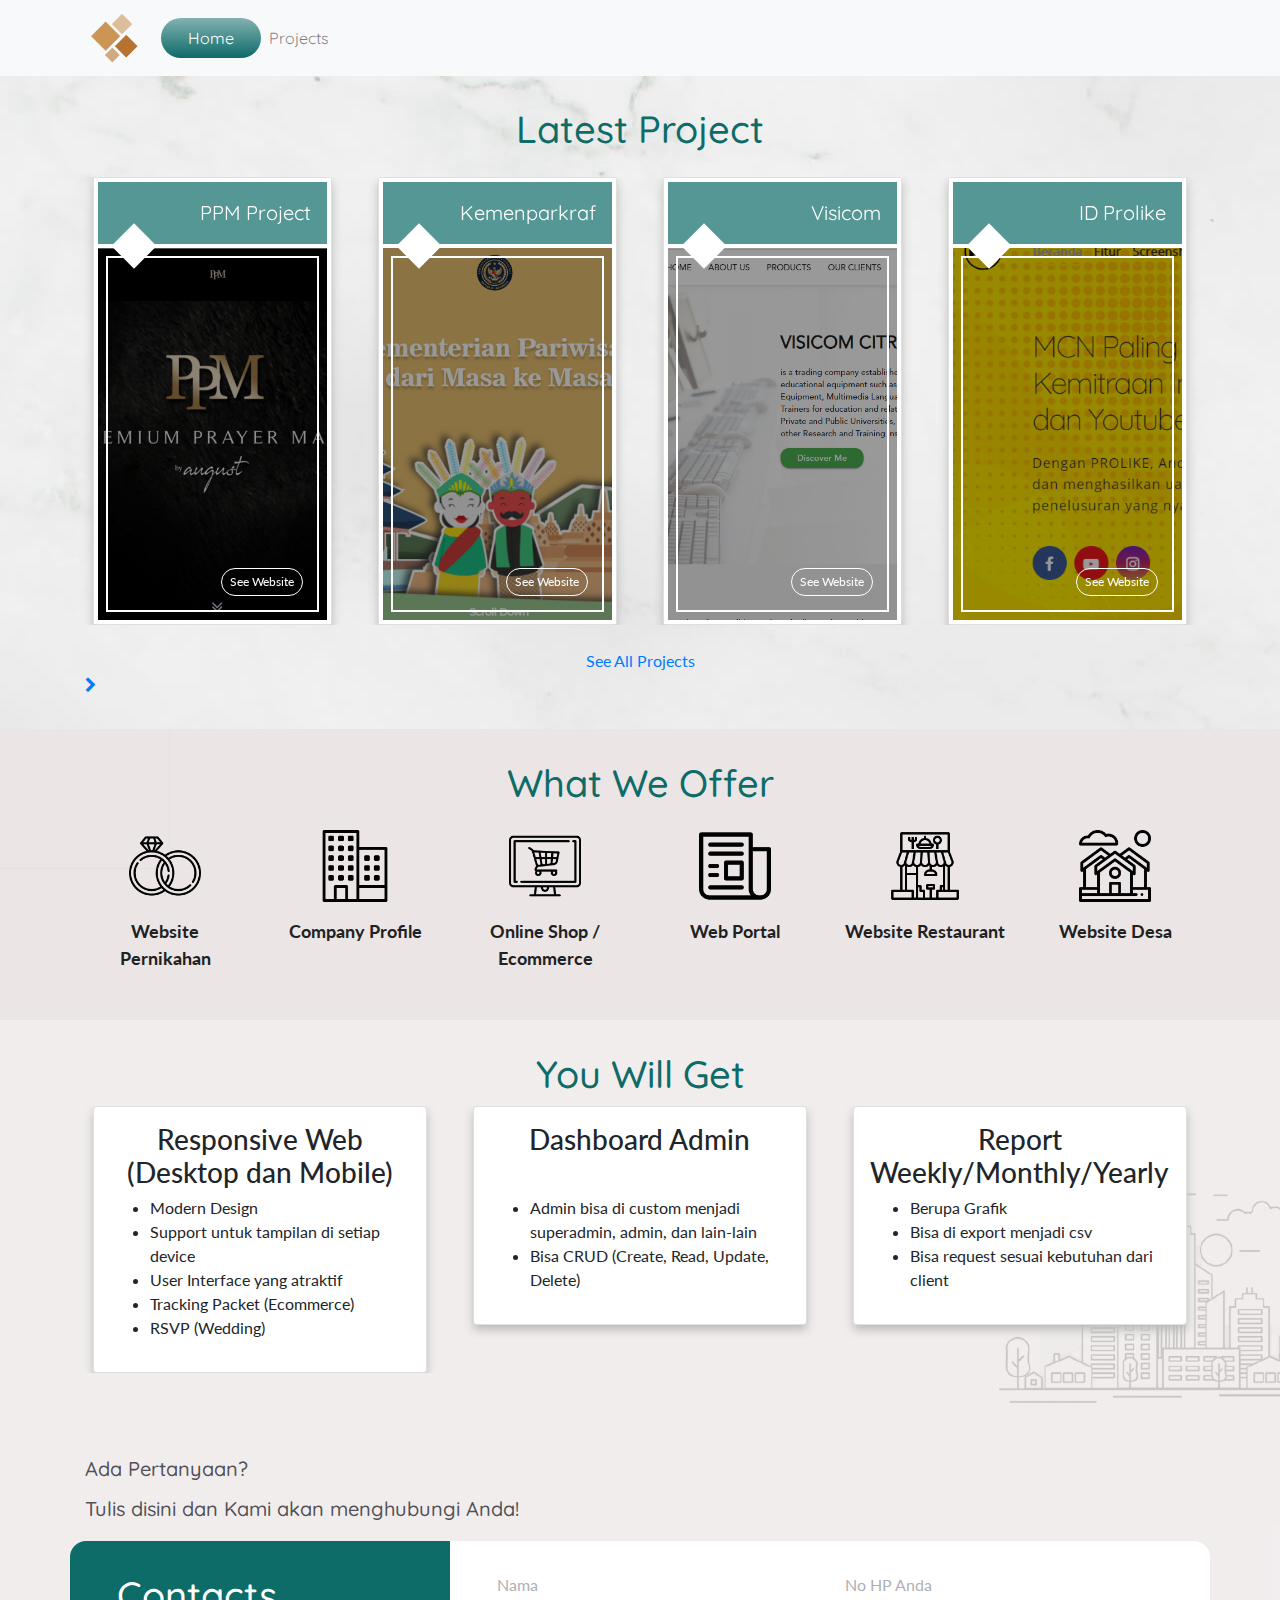
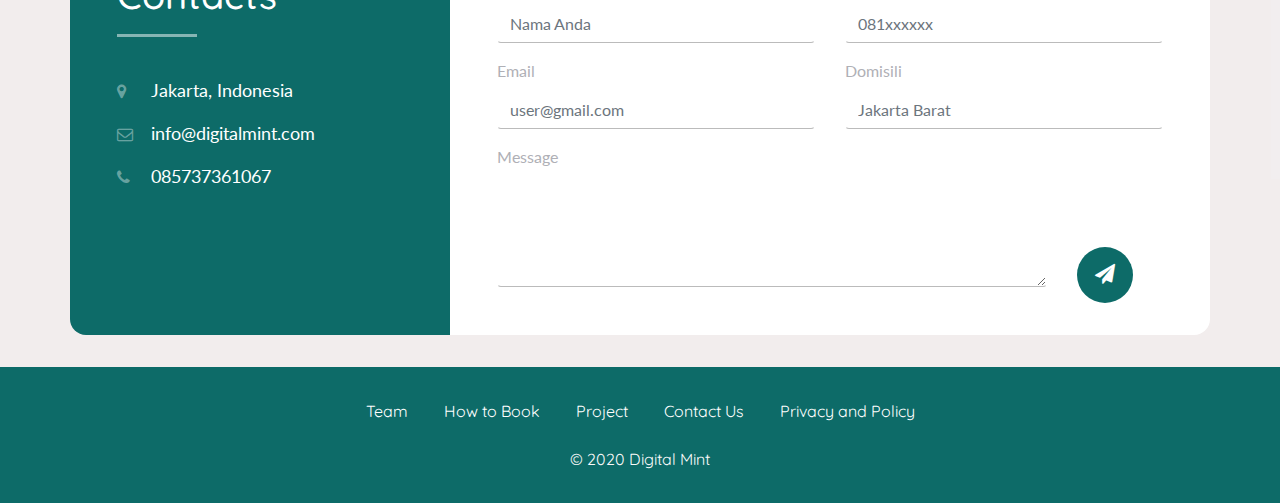
==== commit 03a38571: "Add files via upload" ====
--- a/index.html
+++ b/index.html
@@ -4,11 +4,11 @@
 <head>
     <meta charset="UTF-8">
     <meta name="viewport" content="width=device-width, maximum-scale=1.0" />
-    <meta http-equiv="X-UA-Compatible" content="ie=edge">   <link rel="stylesheet" href="assets/css/vendor/bootstrap.css">
-         <link rel="stylesheet" href="assets/css/vendor/slick.css">
-         <link rel="stylesheet" href="assets/css/vendor/slick-theme.css">
-         <link rel="stylesheet" href="assets/css/vendor/font-awesome.min.css">
-         <link rel="stylesheet" href="assets/css/main.css">
+    <meta http-equiv="X-UA-Compatible" content="ie=edge">   <link rel="stylesheet" href="assets/css/vendor/bootstrap.css">
+         <link rel="stylesheet" href="assets/css/vendor/slick.css">
+         <link rel="stylesheet" href="assets/css/vendor/slick-theme.css">
+         <link rel="stylesheet" href="assets/css/vendor/font-awesome.min.css">
+         <link rel="stylesheet" href="assets/css/main.css">
          
         <link rel="preconnect" href="https://fonts.gstatic.com">
         <link href="https://fonts.googleapis.com/css2?family=Lato&family=Quicksand:wght@600&display=swap" rel="stylesheet">
@@ -33,7 +33,7 @@
                             <a class="nav-link" href="/">Home <span class="sr-only">(current)</span></a>
                         </li>
                         <li class="nav-item">
-                            <a class="nav-link" href="#">Biaya</a>
+                            <a class="nav-link" href="projects.html">Projects</a>
                         </li>
                     </ul>
                     <!-- <form class="form-inline my-2 my-lg-0">
@@ -60,7 +60,22 @@
                             <div class="border_"></div>
                             <div class="layer"></div>
                             <img src="assets/img/ppm.PNG" alt="">
-                            <a href="#" class="card__button" data-toggle="modal" data-target="#latestProject">See Website</a>
+                            <a href="http://ppmbyaugust.com/" target="_blank" class="card__button">See Website</a>
+                        </div>
+
+                    </div>
+                </div>
+                <div class="col-md-3">
+                    <div class="card">
+                        <div class="card__title">
+                            Kemenparkraf
+                        </div>
+                        <div class="card__square"></div>
+                        <div class="card__image">
+                            <div class="border_"></div>
+                            <div class="layer"></div>
+                            <img src="assets/img/kemenpar.PNG" alt="">
+                            <a href="https://dediwibisono17.github.io/kemenpar/" target="_blank" class="card__button">See Website</a>
                         </div>
 
                     </div>
@@ -75,7 +90,7 @@
                             <div class="border_"></div>
                             <div class="layer"></div>
                             <img src="assets/img/visicom.PNG" alt="">
-                            <a href="#" class="card__button" data-toggle="modal" data-target="#latestProject">See Website</a>
+                            <a href="http://visicom.co.id/" target="_blank" class="card__button">See Website</a>
                         </div>
 
                     </div>
@@ -90,27 +105,21 @@
                             <div class="border_"></div>
                             <div class="layer"></div>
                             <img src="assets/img/idprolike.PNG" alt="">
-                            <a href="#" class="card__button" data-toggle="modal" data-target="#latestProject">See Website</a>
-                        </div>
-
-                    </div>
-                </div>
-                <div class="col-md-3">
-                    <div class="card">
-                        <div class="card__title">
-                            Kemenparkraf
-                        </div>
-                        <div class="card__square"></div>
-                        <div class="card__image">
-                            <div class="border_"></div>
-                            <div class="layer"></div>
-                            <img src="assets/img/kemenpar.PNG" alt="">
-                            <a href="#" class="card__button" data-toggle="modal" data-target="#latestProject">See Website</a>
-                        </div>
-
-                    </div>
-                </div>
-            </div>
+                            <a href="http://idprolike.com/" target="_blank" class="card__button">See Website</a>
+                        </div>
+
+                    </div>
+                </div>
+            </div>
+            <br>
+            <a href="projects.html">
+                <div class="button-nice">
+                    <div class="check text-center">See All Projects</div>
+                    <div class="check fafa">
+                        <i class="fa fa-chevron-right" aria-hidden="true"></i>
+                    </div>
+                </div>
+            </a>
         </div>
     </section>
 
@@ -282,6 +291,7 @@
     </div>
 
     <section class="contact-us">
+    <div class="swing"></div>
     <div class="container">
         <div class="my-3">
             <h4>Ada Pertanyaan?</h4>
@@ -386,11 +396,11 @@
     </div>
 </footer>
 
-  <script src="assets/js/vendor/jquery.min.js"></script>
-     <script src="assets/js/vendor/bootstrap.bundle.min.js"></script>
-     <script src="assets/js/vendor/slick.min.js"></script>
-     <script src="assets/js/app.min.js"></script>
-     <script src="assets/js/helper/helper.js"></script>
+  <script src="assets/js/vendor/jquery.min.js"></script>
+     <script src="assets/js/vendor/bootstrap.bundle.min.js"></script>
+     <script src="assets/js/vendor/slick.min.js"></script>
+     <script src="assets/js/app.min.js"></script>
+     <script src="assets/js/helper/helper.js"></script>
      
 
     <script src="https://wowjs.uk/dist/wow.min.js"></script>
--- a/assets/css/main.css
+++ b/assets/css/main.css
@@ -1,2 +1,2 @@
-@font-face{font-family:JosefinSans-Bold;src:url(../fonts/JosefinSans-Bold.eot);src:url(../fonts/JosefinSans-Bold.eot) format("embedded-opentype"),url(../fonts/JosefinSans-Bold.woff2) format("woff2"),url(../fonts/JosefinSans-Bold.woff) format("woff"),url(../fonts/JosefinSans-Bold.ttf) format("truetype"),url(../fonts/JosefinSans-Bold.svg#FuturaStdLight) format("svg")}@font-face{font-family:JosefinSans-Italic;src:url(../fonts/JosefinSans-Italic.eot);src:url(../fonts/JosefinSans-Italic.eot) format("embedded-opentype"),url(../fonts/JosefinSans-Italic.woff2) format("woff2"),url(../fonts/JosefinSans-Italic.woff) format("woff"),url(../fonts/JosefinSans-Italic.ttf) format("truetype"),url(../fonts/JosefinSans-Italic.svg#FuturaStdLight) format("svg")}@font-face{font-family:JosefinSans-Light;src:url(../fonts/JosefinSans-Light.eot);src:url(../fonts/JosefinSans-Light.eot) format("embedded-opentype"),url(../fonts/JosefinSans-Light.woff2) format("woff2"),url(../fonts/JosefinSans-Light.woff) format("woff"),url(../fonts/JosefinSans-Light.ttf) format("truetype"),url(../fonts/JosefinSans-Light.svg#FuturaStdLight) format("svg")}@font-face{font-family:JosefinSans-Regular;src:url(../fonts/JosefinSans-Regular.eot);src:url(../fonts/JosefinSans-Regular.eot) format("embedded-opentype"),url(../fonts/JosefinSans-Regular.woff2) format("woff2"),url(../fonts/JosefinSans-Regular.woff) format("woff"),url(../fonts/JosefinSans-Regular.ttf) format("truetype"),url(../fonts/JosefinSans-Regular.svg#FuturaStdLight) format("svg")}@font-face{font-family:JosefinSans-SemiBold;src:url(../fonts/JosefinSans-SemiBold.eot);src:url(../fonts/JosefinSans-SemiBold.eot) format("embedded-opentype"),url(../fonts/JosefinSans-SemiBold.woff2) format("woff2"),url(../fonts/JosefinSans-SemiBold.woff) format("woff"),url(../fonts/JosefinSans-SemiBold.ttf) format("truetype"),url(../fonts/JosefinSans-SemiBold.svg#FuturaStdLight) format("svg")}@font-face{font-family:JosefinSans-Thin;src:url(../fonts/JosefinSans-Thin.eot);src:url(../fonts/JosefinSans-Thin.eot) format("embedded-opentype"),url(../fonts/JosefinSans-Thin.woff2) format("woff2"),url(../fonts/JosefinSans-Thin.woff) format("woff"),url(../fonts/JosefinSans-Thin.ttf) format("truetype"),url(../fonts/JosefinSans-Thin.svg#FuturaStdLight) format("svg")}@font-face{font-family:JosefinSlab-Bold;src:url(../fonts/JosefinSlab-Bold.eot);src:url(../fonts/JosefinSlab-Bold.eot) format("embedded-opentype"),url(../fonts/JosefinSlab-Bold.woff2) format("woff2"),url(../fonts/JosefinSlab-Bold.woff) format("woff"),url(../fonts/JosefinSlab-Bold.ttf) format("truetype"),url(../fonts/JosefinSlab-Bold.svg#FuturaStdLight) format("svg")}@font-face{font-family:JosefinSlab-Italic;src:url(../fonts/JosefinSlab-Italic.eot);src:url(../fonts/JosefinSlab-Italic.eot) format("embedded-opentype"),url(../fonts/JosefinSlab-Italic.woff2) format("woff2"),url(../fonts/JosefinSlab-Italic.woff) format("woff"),url(../fonts/JosefinSlab-Italic.ttf) format("truetype"),url(../fonts/JosefinSlab-Italic.svg#FuturaStdLight) format("svg")}@font-face{font-family:JosefinSlab-Light;src:url(../fonts/JosefinSlab-Light.eot);src:url(../fonts/JosefinSlab-Light.eot) format("embedded-opentype"),url(../fonts/JosefinSlab-Light.woff2) format("woff2"),url(../fonts/JosefinSlab-Light.woff) format("woff"),url(../fonts/JosefinSlab-Light.ttf) format("truetype"),url(../fonts/JosefinSlab-Light.svg#FuturaStdLight) format("svg")}@font-face{font-family:JosefinSlab-Regular;src:url(../fonts/JosefinSlab-Regular.eot);src:url(../fonts/JosefinSlab-Regular.eot) format("embedded-opentype"),url(../fonts/JosefinSlab-Regular.woff2) format("woff2"),url(../fonts/JosefinSlab-Regular.woff) format("woff"),url(../fonts/JosefinSlab-Regular.ttf) format("truetype"),url(../fonts/JosefinSlab-Regular.svg#FuturaStdLight) format("svg")}@font-face{font-family:JosefinSlab-SemiBold;src:url(../fonts/JosefinSlab-SemiBold.eot);src:url(../fonts/JosefinSlab-SemiBold.eot) format("embedded-opentype"),url(../fonts/JosefinSlab-SemiBold.woff2) format("woff2"),url(../fonts/JosefinSlab-SemiBold.woff) format("woff"),url(../fonts/JosefinSlab-SemiBold.ttf) format("truetype"),url(../fonts/JosefinSlab-SemiBold.svg#FuturaStdLight) format("svg")}@font-face{font-family:JosefinSlab-Thin;src:url(../fonts/JosefinSlab-Thin.eot);src:url(../fonts/JosefinSlab-Thin.eot) format("embedded-opentype"),url(../fonts/JosefinSlab-Thin.woff2) format("woff2"),url(../fonts/JosefinSlab-Thin.woff) format("woff"),url(../fonts/JosefinSlab-Thin.ttf) format("truetype"),url(../fonts/JosefinSlab-Thin.svg#FuturaStdLight) format("svg")}.text-left{text-align:left!important}.text-center{text-align:center!important}.text-right{text-align:right!important}.test{background:green;color:#fff}.a{color:#000}body,html,main{background-color:rgba(235,229,230,.3);font-family:Lato,sans-serif}main{padding-top:75px}h2{font-family:Quicksand,sans-serif;font-size:38px}.first{padding:32px 0;background:url(../img/main-banner-bg.jpg)}.first h2{margin-bottom:24px;color:#0d6b68}.first .top-slick .col-md-3:focus{outline:0}.card{box-shadow:0 5px 10px 0 #bbb;margin:0 8px;position:relative}@media (max-width:767px){.card{margin-bottom:8px}}.card__title{background:rgba(13,107,104,.7);color:#fff;font-family:Quicksand,sans-serif;border:4px solid #fff;text-align:right;padding:16px;border-bottom:0;font-weight:400;font-size:20px}.card__square{height:32px;width:32px;background-color:#fff;position:absolute;z-index:9;top:52px;left:24px;transform:rotate(45deg)}.card__image{height:380px;position:relative;border:4px solid #fff}.card__image .layer{position:absolute;top:0;left:0;bottom:0;right:0;background:#000;opacity:.4}.card__image .border_{position:absolute;top:8px;z-index:7;left:8px;right:8px;bottom:8px;border:2px solid #fff}.card__image img{height:100%;width:100%;object-fit:cover}.card__button{color:#fff;position:absolute;right:24px;bottom:24px;border:1px solid;padding:4px 8px;border-radius:16px;font-size:12px;z-index:8}.card__button:hover{color:#fff;outline:0;border-color:#0d6b68;background-color:#0d6b68;text-decoration:none}.card__button:focus{outline:0}.table td{border-top:1px solid rgba(0,0,0,0)}.table ul{margin:0;padding:0 16px}.offer{padding:32px 0;position:relative;background-color:#fff}.offer h2{margin-bottom:24px;color:#0d6b68}.offer__card{width:45%;margin:0 auto}.offer__card img{width:100%;height:100%;object-fit:contain}.offer__name{text-align:center;font-size:18px;margin:16px 0;font-weight:700;color:#212121}.working{position:relative;padding:32px 0}.working__content{height:100%;overflow-y:hidden}.working__content .card{padding:16px}.working__content .card .title{height:65px;overflow:hidden}.working__bg{position:absolute;bottom:0;right:-100px;overflow-y:hidden;width:400px;opacity:.3}.working__bg img{width:100%;height:100%;object-fit:contain;filter:grayscale(100%)}.working h2{color:#438644}.biaya{padding:32px 0}.biaya label{margin-bottom:0}.biaya .border-red{background:#438644}.modal-dialog{max-width:800px}@media (max-width:767px){.modal-dialog{max-width:100%}}.modal-header{border-bottom:1px solid rgba(0,0,0,0)}.modal-footer{border-top:1px solid rgba(0,0,0,0)}.modal-title{font-family:Quicksand,sans-serif}.modal-content{height:480px;background:#ebe5e6;padding:16px 36px}.modal-body{height:320px;padding:0;color:#fff;overflow-y:scroll}.modal-body::-webkit-scrollbar-track{border-radius:10px;background-color:#f5f5f5}.modal-body::-webkit-scrollbar{width:6px;background-color:#f5f5f5}.modal-body::-webkit-scrollbar-thumb{border-radius:10px;background:#f5886b}.modal-body__image{height:100%;padding-right:16px}.modal-body__image img{width:100%;height:100%;object-fit:cover}.modal-body__desc,.nav{overflow-x:hidden}.nav-item.active a{color:#fff!important;background:linear-gradient(180deg,rgba(13,107,104,.5),#0d6b68);padding:8px;width:100px;border-radius:25px;text-align:center}.navbar-brand{width:60px;height:60px}.navbar-brand img{width:100%;height:100%;object-fit:contain}@media (max-width:767px){.navbar-brand{width:40px;height:40px}}.bg-sprite{background:url(/assets/img/css_sprites.png);background-size:104px 104px}.bg-grey{background-color:grey}.bg-white{background-color:#fff}.bg-softblue{background-color:#f0f8ff}.bg-tomato{background-color:tomato}.bg-silver{background:linear-gradient(180deg,#fff,#fafafa)}.bg-silver1{background-color:#eceff1}.bg-silver2{background-color:#cfd8dc}.bg-silver3{background-color:#b0bec5}.color-blue1{color:#e3f2fd}.color-blue2{color:#bbdefb}.color-blue3{color:#90caf9}.color-blue4{color:#64b5f6}.color-blue5{color:#42a5f5}.color-blue{color:#2196f3}.color-blue6{color:#1e88e5}.color-blue7{color:#1976d2}.color-blue8{color:#1565c0}.color-blue9{color:#0d47a1}.font-bold{font-weight:700}.font-12{font-size:12px}.font-16{font-size:16px}.font-24{font-size:24px}.font-28{font-size:28px}.font-48{font-size:48px}.font-52{font-size:52px}.timeline{width:800px;overflow-x:hidden;padding:30px 20px}@media (max-width:767px){.timeline{width:100%;overflow-x:hidden;padding:30px 5px 30px 10px}}.timeline ul{list-style-type:none;border-left:2px solid #094a68;padding:10px 5px}.timeline ul li{padding:20px;position:relative;cursor:pointer;transition:.5s}.timeline ul li:before{position:absolute;content:"";width:10px;height:10px;background-color:#34ace0;border-radius:50%;left:-11px;top:28px;transition:.5s}.timeline ul li:hover{background-color:#e8f5e9}.timeline ul li:hover:before{background-color:#2196f3;box-shadow:0 0 10px 2px #2196f3}.timeline ul li span{display:inline-block;background-color:#bbdefb;border-radius:25px;padding:4px 12px;font-size:15px;text-align:center}.timeline ul li .content h3{color:#34ace0;font-size:17px;padding-top:5px}@media (max-width:767px){.timeline ul li .content h3{color:#34ace0;font-size:15px}}.timeline ul li .content p{padding:5px 0 15px;font-size:15px}.slick-next,.slick-prev{position:absolute;top:50%;box-shadow:2px 0 10px 2px #bbb;border-radius:100%;z-index:1;width:60px;height:60px}.slick-next,.slick-next:focus,.slick-next:hover,.slick-prev,.slick-prev:focus,.slick-prev:hover{background-color:#fff;opacity:.75}.slick-next:before,.slick-prev:before{font-family:FontAwesome;color:#cb0024;padding:24px;font-size:24px}.slick-prev:before{content:"\f053";position:relative;left:-8px}.slick-next:before{content:"\f054"}.btn-port{outline:none;border-color:#fff;box-shadow:none}.icon{display:block}.icon a{display:inline-block;color:#000!important}body,section{overflow-x:hidden;box-sizing:border-box}.homepage .slide img{width:100%}.homepage .collect__skill{height:240px;position:relative}.homepage .collect__skill .center-opt{position:absolute;top:50%;left:50%;transform:translate(-50%,-50%)}.homepage .icon a{margin:0 4px}.homepage .icon a .fa-linkedin-square:hover{color:#0073b1}.homepage .icon a .fa-whatsapp:hover{color:#53c373}.homepage .icon a .fa-envelope:hover{color:#e53935}.homepage .icon a .fa-skype:hover{color:#0078ca}.homepage .icon a .fa-github:hover{color:grey}.homepage .js{background-position:0 0}
-/*# sourceMappingURL=maps/main.css.map */
+@font-face{font-family:JosefinSans-Bold;src:url(../fonts/JosefinSans-Bold.eot);src:url(../fonts/JosefinSans-Bold.eot) format("embedded-opentype"),url(../fonts/JosefinSans-Bold.woff2) format("woff2"),url(../fonts/JosefinSans-Bold.woff) format("woff"),url(../fonts/JosefinSans-Bold.ttf) format("truetype"),url(../fonts/JosefinSans-Bold.svg#FuturaStdLight) format("svg")}@font-face{font-family:JosefinSans-Italic;src:url(../fonts/JosefinSans-Italic.eot);src:url(../fonts/JosefinSans-Italic.eot) format("embedded-opentype"),url(../fonts/JosefinSans-Italic.woff2) format("woff2"),url(../fonts/JosefinSans-Italic.woff) format("woff"),url(../fonts/JosefinSans-Italic.ttf) format("truetype"),url(../fonts/JosefinSans-Italic.svg#FuturaStdLight) format("svg")}@font-face{font-family:JosefinSans-Light;src:url(../fonts/JosefinSans-Light.eot);src:url(../fonts/JosefinSans-Light.eot) format("embedded-opentype"),url(../fonts/JosefinSans-Light.woff2) format("woff2"),url(../fonts/JosefinSans-Light.woff) format("woff"),url(../fonts/JosefinSans-Light.ttf) format("truetype"),url(../fonts/JosefinSans-Light.svg#FuturaStdLight) format("svg")}@font-face{font-family:JosefinSans-Regular;src:url(../fonts/JosefinSans-Regular.eot);src:url(../fonts/JosefinSans-Regular.eot) format("embedded-opentype"),url(../fonts/JosefinSans-Regular.woff2) format("woff2"),url(../fonts/JosefinSans-Regular.woff) format("woff"),url(../fonts/JosefinSans-Regular.ttf) format("truetype"),url(../fonts/JosefinSans-Regular.svg#FuturaStdLight) format("svg")}@font-face{font-family:JosefinSans-SemiBold;src:url(../fonts/JosefinSans-SemiBold.eot);src:url(../fonts/JosefinSans-SemiBold.eot) format("embedded-opentype"),url(../fonts/JosefinSans-SemiBold.woff2) format("woff2"),url(../fonts/JosefinSans-SemiBold.woff) format("woff"),url(../fonts/JosefinSans-SemiBold.ttf) format("truetype"),url(../fonts/JosefinSans-SemiBold.svg#FuturaStdLight) format("svg")}@font-face{font-family:JosefinSans-Thin;src:url(../fonts/JosefinSans-Thin.eot);src:url(../fonts/JosefinSans-Thin.eot) format("embedded-opentype"),url(../fonts/JosefinSans-Thin.woff2) format("woff2"),url(../fonts/JosefinSans-Thin.woff) format("woff"),url(../fonts/JosefinSans-Thin.ttf) format("truetype"),url(../fonts/JosefinSans-Thin.svg#FuturaStdLight) format("svg")}@font-face{font-family:JosefinSlab-Bold;src:url(../fonts/JosefinSlab-Bold.eot);src:url(../fonts/JosefinSlab-Bold.eot) format("embedded-opentype"),url(../fonts/JosefinSlab-Bold.woff2) format("woff2"),url(../fonts/JosefinSlab-Bold.woff) format("woff"),url(../fonts/JosefinSlab-Bold.ttf) format("truetype"),url(../fonts/JosefinSlab-Bold.svg#FuturaStdLight) format("svg")}@font-face{font-family:JosefinSlab-Italic;src:url(../fonts/JosefinSlab-Italic.eot);src:url(../fonts/JosefinSlab-Italic.eot) format("embedded-opentype"),url(../fonts/JosefinSlab-Italic.woff2) format("woff2"),url(../fonts/JosefinSlab-Italic.woff) format("woff"),url(../fonts/JosefinSlab-Italic.ttf) format("truetype"),url(../fonts/JosefinSlab-Italic.svg#FuturaStdLight) format("svg")}@font-face{font-family:JosefinSlab-Light;src:url(../fonts/JosefinSlab-Light.eot);src:url(../fonts/JosefinSlab-Light.eot) format("embedded-opentype"),url(../fonts/JosefinSlab-Light.woff2) format("woff2"),url(../fonts/JosefinSlab-Light.woff) format("woff"),url(../fonts/JosefinSlab-Light.ttf) format("truetype"),url(../fonts/JosefinSlab-Light.svg#FuturaStdLight) format("svg")}@font-face{font-family:JosefinSlab-Regular;src:url(../fonts/JosefinSlab-Regular.eot);src:url(../fonts/JosefinSlab-Regular.eot) format("embedded-opentype"),url(../fonts/JosefinSlab-Regular.woff2) format("woff2"),url(../fonts/JosefinSlab-Regular.woff) format("woff"),url(../fonts/JosefinSlab-Regular.ttf) format("truetype"),url(../fonts/JosefinSlab-Regular.svg#FuturaStdLight) format("svg")}@font-face{font-family:JosefinSlab-SemiBold;src:url(../fonts/JosefinSlab-SemiBold.eot);src:url(../fonts/JosefinSlab-SemiBold.eot) format("embedded-opentype"),url(../fonts/JosefinSlab-SemiBold.woff2) format("woff2"),url(../fonts/JosefinSlab-SemiBold.woff) format("woff"),url(../fonts/JosefinSlab-SemiBold.ttf) format("truetype"),url(../fonts/JosefinSlab-SemiBold.svg#FuturaStdLight) format("svg")}@font-face{font-family:JosefinSlab-Thin;src:url(../fonts/JosefinSlab-Thin.eot);src:url(../fonts/JosefinSlab-Thin.eot) format("embedded-opentype"),url(../fonts/JosefinSlab-Thin.woff2) format("woff2"),url(../fonts/JosefinSlab-Thin.woff) format("woff"),url(../fonts/JosefinSlab-Thin.ttf) format("truetype"),url(../fonts/JosefinSlab-Thin.svg#FuturaStdLight) format("svg")}.text-left{text-align:left!important}.text-center{text-align:center!important}.text-right{text-align:right!important}.test{background:green;color:#fff}.a{color:#000}body,html,main{background-color:rgba(235,229,230,.3);font-family:Lato,sans-serif}main{padding-top:75px}h2{font-family:Quicksand,sans-serif;font-size:38px}.first{padding:32px 0;background:url(../img/main-banner-bg.jpg)}.first h2{margin-bottom:24px;color:#0d6b68}.first .top-slick .col-md-3:focus{outline:0}.card{box-shadow:0 5px 10px 0 #bbb;margin:0 8px;position:relative}@media (max-width:767px){.card{margin-bottom:8px}}.card__title{background:rgba(13,107,104,.7);color:#fff;font-family:Quicksand,sans-serif;border:4px solid #fff;text-align:right;padding:16px;border-bottom:0;font-weight:400;font-size:20px}.card__square{height:32px;width:32px;background-color:#fff;position:absolute;z-index:9;top:52px;left:24px;transform:rotate(45deg)}.card__image{height:380px;position:relative;border:4px solid #fff}.card__image .layer{position:absolute;top:0;left:0;bottom:0;right:0;background:#000;opacity:.4}.card__image .border_{position:absolute;top:8px;z-index:7;left:8px;right:8px;bottom:8px;border:2px solid #fff}.card__image img{height:100%;width:100%;object-fit:cover}.card__button{color:#fff;position:absolute;right:24px;bottom:24px;border:1px solid;padding:4px 8px;border-radius:16px;font-size:12px;z-index:8;transition:.2s}.card__button:hover{color:#fff;outline:0;border-color:#0d6b68;background-color:#0d6b68;text-decoration:none}.card__button:focus{outline:0}.table td{border-top:1px solid rgba(0,0,0,0)}.table ul{margin:0;padding:0 16px}.offer{padding:32px 0;position:relative;background-color:#ebe5e6;z-index:9;overflow-y:hidden}.offer .abs-img{position:absolute;top:-60px;left:-30px;opacity:.1;width:200px;height:200px;z-index:1}.offer .abs-img img{width:100%;height:100%;object-fit:contain}.offer h2{margin-bottom:24px;color:#0d6b68}.offer__card{width:45%;margin:0 auto}.offer__card img{width:100%;height:100%;object-fit:contain}.offer__name{text-align:center;font-size:18px;margin:16px 0;font-weight:700;color:#212121}.working{position:relative;padding:32px 0}.working__content{height:100%;overflow-y:hidden}.working__content .card{padding:16px}.working__content .card .title{height:65px;overflow:hidden}.working__bg{position:absolute;bottom:0;right:-100px;overflow-y:hidden;width:400px;opacity:.3}.working__bg img{width:100%;height:100%;object-fit:contain;filter:grayscale(100%)}.working h2{color:#0d6b68}.biaya{padding:32px 0}.biaya label{margin-bottom:0}.biaya .border-red{background:#438644}.contact-us{padding:32px 0}.contact-us h2{color:#fff}.contact-us h4{color:rgba(36,38,46,.8);font-size:20px;line-height:32px;font-family:Quicksand,sans-serif}.contact-us__card{padding:32px}.contact-us .line{height:3px;background-color:hsla(0,0%,100%,.5);width:80px;margin:16px 0}.contact-us .detail{display:block}.contact-us .what{color:hsla(0,0%,100%,.4);display:inline-block;width:30px}.contact-us .bold-text{display:inline-block;color:#fff;font-size:18px;margin-bottom:16px}.contact-us .left-side{background-color:#0d6b68;border-radius:16px 0 0 16px}.contact-us .right-side{background-color:#fff;border-radius:0 16px 16px 0}.contact-us .right-side .bold-text{color:#000}.contact-us .send-button{background:#0d6b68;border-radius:50%;width:56px;height:56px;position:absolute;bottom:0;text-align:center}@media (max-width:767px){.contact-us .send-button{position:relative}}.contact-us .send-button i{color:#fff;text-align:center;font-size:20px;line-height:40px}.contact-us label{color:#afb0b6}.form-control{border:1px solid rgba(0,0,0,0);border-bottom-color:#bbb}.form-control:focus{box-shadow:none;outline:0;border:1px solid rgba(0,0,0,0);border-bottom:2px solid #0d6b68}footer{background:#0d6b68;color:#fafafa;padding:32px;font-family:Quicksand,sans-serif}footer a{margin:16px}footer a,footer a:hover{color:#fff}.modal-dialog{max-width:800px}@media (max-width:767px){.modal-dialog{max-width:100%}}.modal-header{border-bottom:1px solid rgba(0,0,0,0)}.modal-footer{border-top:1px solid rgba(0,0,0,0)}.modal-title{font-family:Quicksand,sans-serif}.modal-content{height:480px;background:#ebe5e6;padding:16px 36px}.modal-body{height:320px;padding:0;color:#fff;overflow-y:scroll}.modal-body::-webkit-scrollbar-track{border-radius:10px;background-color:#f5f5f5}.modal-body::-webkit-scrollbar{width:6px;background-color:#f5f5f5}.modal-body::-webkit-scrollbar-thumb{border-radius:10px;background:#f5886b}.modal-body__image{height:100%;padding-right:16px}.modal-body__image img{width:100%;height:100%;object-fit:cover}.modal-body__desc,.nav{overflow-x:hidden}.nav-item.active a{color:#fff!important;background:linear-gradient(180deg,rgba(13,107,104,.5),#0d6b68);padding:8px;width:100px;border-radius:25px;text-align:center}.navbar{font-family:Quicksand,sans-serif}.navbar-brand{width:60px;height:60px}.navbar-brand img{width:100%;height:100%;object-fit:contain}@media (max-width:767px){.navbar-brand{width:40px;height:40px}}.bg-sprite{background:url(/assets/img/css_sprites.png);background-size:104px 104px}.bg-grey{background-color:grey}.bg-white{background-color:#fff}.bg-softblue{background-color:#f0f8ff}.bg-tomato{background-color:tomato}.bg-silver{background:linear-gradient(180deg,#fff,#fafafa)}.bg-silver1{background-color:#eceff1}.bg-silver2{background-color:#cfd8dc}.bg-silver3{background-color:#b0bec5}.color-blue1{color:#e3f2fd}.color-blue2{color:#bbdefb}.color-blue3{color:#90caf9}.color-blue4{color:#64b5f6}.color-blue5{color:#42a5f5}.color-blue{color:#2196f3}.color-blue6{color:#1e88e5}.color-blue7{color:#1976d2}.color-blue8{color:#1565c0}.color-blue9{color:#0d47a1}.font-bold{font-weight:700}.font-12{font-size:12px}.font-16{font-size:16px}.font-24{font-size:24px}.font-28{font-size:28px}.font-48{font-size:48px}.font-52{font-size:52px}.timeline{width:800px;overflow-x:hidden;padding:30px 20px}@media (max-width:767px){.timeline{width:100%;overflow-x:hidden;padding:30px 5px 30px 10px}}.timeline ul{list-style-type:none;border-left:2px solid #094a68;padding:10px 5px}.timeline ul li{padding:20px;position:relative;cursor:pointer;transition:.5s}.timeline ul li:before{position:absolute;content:"";width:10px;height:10px;background-color:#34ace0;border-radius:50%;left:-11px;top:28px;transition:.5s}.timeline ul li:hover{background-color:#e8f5e9}.timeline ul li:hover:before{background-color:#2196f3;box-shadow:0 0 10px 2px #2196f3}.timeline ul li span{display:inline-block;background-color:#bbdefb;border-radius:25px;padding:4px 12px;font-size:15px;text-align:center}.timeline ul li .content h3{color:#34ace0;font-size:17px;padding-top:5px}@media (max-width:767px){.timeline ul li .content h3{color:#34ace0;font-size:15px}}.timeline ul li .content p{padding:5px 0 15px;font-size:15px}.slick-next,.slick-prev{position:absolute;top:50%;box-shadow:2px 0 10px 2px #bbb;border-radius:100%;z-index:1;width:60px;height:60px}.slick-next,.slick-next:focus,.slick-next:hover,.slick-prev,.slick-prev:focus,.slick-prev:hover{background-color:#fff;opacity:.75}.slick-next:before,.slick-prev:before{font-family:FontAwesome;color:#cb0024;padding:24px;font-size:24px}.slick-prev:before{content:"\f053";position:relative;left:-8px}.slick-next:before{content:"\f054"}.btn-port{outline:none;border-color:#fff;box-shadow:none}.icon{display:block}.icon a{display:inline-block;color:#000!important}body,section{overflow-x:hidden;box-sizing:border-box}.homepage .slide img{width:100%}.homepage .collect__skill{height:240px;position:relative}.homepage .collect__skill .center-opt{position:absolute;top:50%;left:50%;transform:translate(-50%,-50%)}.homepage .icon a{margin:0 4px}.homepage .icon a .fa-linkedin-square:hover{color:#0073b1}.homepage .icon a .fa-whatsapp:hover{color:#53c373}.homepage .icon a .fa-envelope:hover{color:#e53935}.homepage .icon a .fa-skype:hover{color:#0078ca}.homepage .icon a .fa-github:hover{color:grey}.homepage .js{background-position:0 0}
+/*# sourceMappingURL=maps/main.css.map */
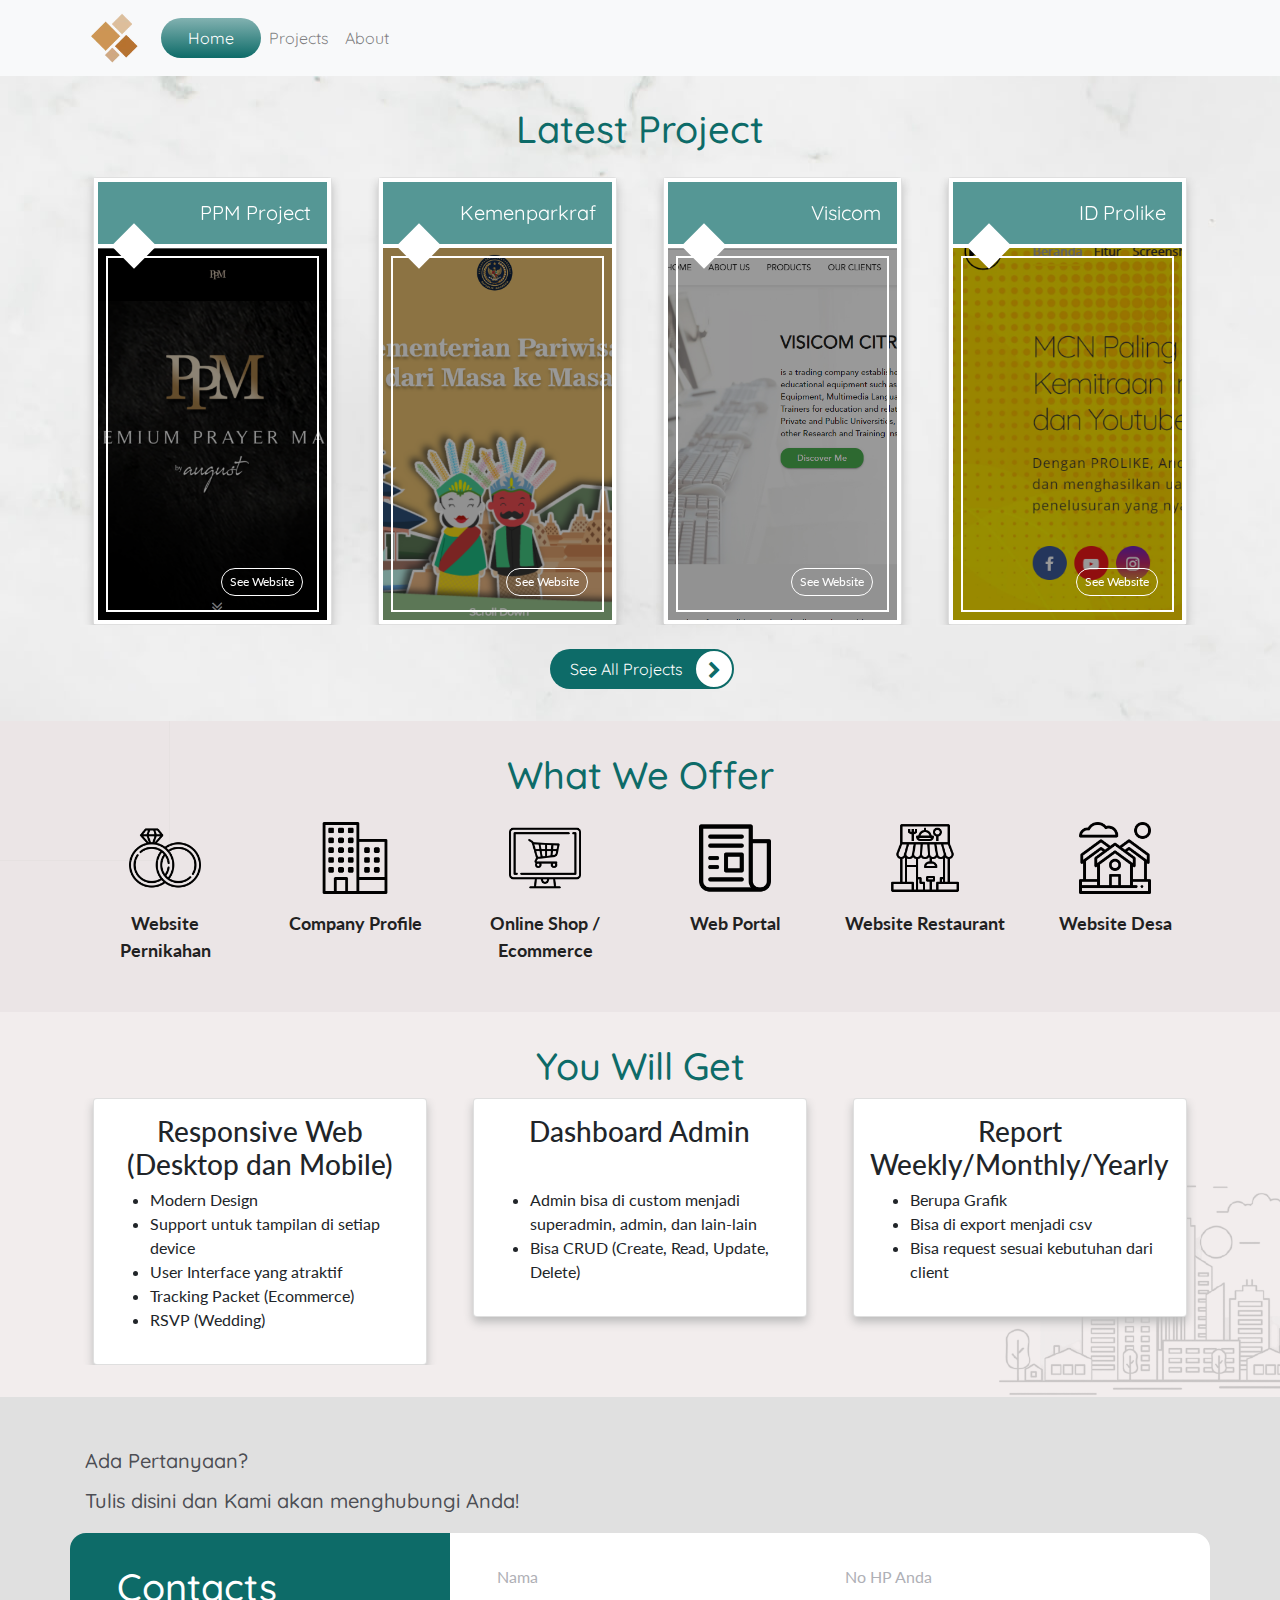
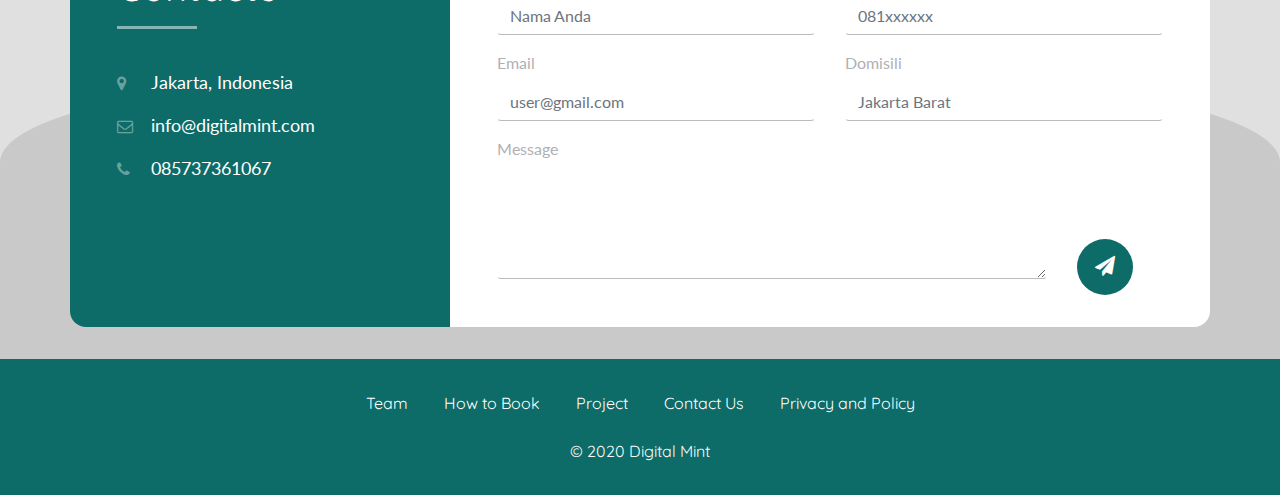
==== commit e5fd28e9: "Add files via upload" ====
--- a/index.html
+++ b/index.html
@@ -34,6 +34,9 @@
                         </li>
                         <li class="nav-item">
                             <a class="nav-link" href="projects.html">Projects</a>
+                        </li>
+                        <li class="nav-item">
+                            <a class="nav-link" href="about.html">About</a>
                         </li>
                     </ul>
                     <!-- <form class="form-inline my-2 my-lg-0">
--- a/assets/css/main.css
+++ b/assets/css/main.css
@@ -1,2 +1,2 @@
-@font-face{font-family:JosefinSans-Bold;src:url(../fonts/JosefinSans-Bold.eot);src:url(../fonts/JosefinSans-Bold.eot) format("embedded-opentype"),url(../fonts/JosefinSans-Bold.woff2) format("woff2"),url(../fonts/JosefinSans-Bold.woff) format("woff"),url(../fonts/JosefinSans-Bold.ttf) format("truetype"),url(../fonts/JosefinSans-Bold.svg#FuturaStdLight) format("svg")}@font-face{font-family:JosefinSans-Italic;src:url(../fonts/JosefinSans-Italic.eot);src:url(../fonts/JosefinSans-Italic.eot) format("embedded-opentype"),url(../fonts/JosefinSans-Italic.woff2) format("woff2"),url(../fonts/JosefinSans-Italic.woff) format("woff"),url(../fonts/JosefinSans-Italic.ttf) format("truetype"),url(../fonts/JosefinSans-Italic.svg#FuturaStdLight) format("svg")}@font-face{font-family:JosefinSans-Light;src:url(../fonts/JosefinSans-Light.eot);src:url(../fonts/JosefinSans-Light.eot) format("embedded-opentype"),url(../fonts/JosefinSans-Light.woff2) format("woff2"),url(../fonts/JosefinSans-Light.woff) format("woff"),url(../fonts/JosefinSans-Light.ttf) format("truetype"),url(../fonts/JosefinSans-Light.svg#FuturaStdLight) format("svg")}@font-face{font-family:JosefinSans-Regular;src:url(../fonts/JosefinSans-Regular.eot);src:url(../fonts/JosefinSans-Regular.eot) format("embedded-opentype"),url(../fonts/JosefinSans-Regular.woff2) format("woff2"),url(../fonts/JosefinSans-Regular.woff) format("woff"),url(../fonts/JosefinSans-Regular.ttf) format("truetype"),url(../fonts/JosefinSans-Regular.svg#FuturaStdLight) format("svg")}@font-face{font-family:JosefinSans-SemiBold;src:url(../fonts/JosefinSans-SemiBold.eot);src:url(../fonts/JosefinSans-SemiBold.eot) format("embedded-opentype"),url(../fonts/JosefinSans-SemiBold.woff2) format("woff2"),url(../fonts/JosefinSans-SemiBold.woff) format("woff"),url(../fonts/JosefinSans-SemiBold.ttf) format("truetype"),url(../fonts/JosefinSans-SemiBold.svg#FuturaStdLight) format("svg")}@font-face{font-family:JosefinSans-Thin;src:url(../fonts/JosefinSans-Thin.eot);src:url(../fonts/JosefinSans-Thin.eot) format("embedded-opentype"),url(../fonts/JosefinSans-Thin.woff2) format("woff2"),url(../fonts/JosefinSans-Thin.woff) format("woff"),url(../fonts/JosefinSans-Thin.ttf) format("truetype"),url(../fonts/JosefinSans-Thin.svg#FuturaStdLight) format("svg")}@font-face{font-family:JosefinSlab-Bold;src:url(../fonts/JosefinSlab-Bold.eot);src:url(../fonts/JosefinSlab-Bold.eot) format("embedded-opentype"),url(../fonts/JosefinSlab-Bold.woff2) format("woff2"),url(../fonts/JosefinSlab-Bold.woff) format("woff"),url(../fonts/JosefinSlab-Bold.ttf) format("truetype"),url(../fonts/JosefinSlab-Bold.svg#FuturaStdLight) format("svg")}@font-face{font-family:JosefinSlab-Italic;src:url(../fonts/JosefinSlab-Italic.eot);src:url(../fonts/JosefinSlab-Italic.eot) format("embedded-opentype"),url(../fonts/JosefinSlab-Italic.woff2) format("woff2"),url(../fonts/JosefinSlab-Italic.woff) format("woff"),url(../fonts/JosefinSlab-Italic.ttf) format("truetype"),url(../fonts/JosefinSlab-Italic.svg#FuturaStdLight) format("svg")}@font-face{font-family:JosefinSlab-Light;src:url(../fonts/JosefinSlab-Light.eot);src:url(../fonts/JosefinSlab-Light.eot) format("embedded-opentype"),url(../fonts/JosefinSlab-Light.woff2) format("woff2"),url(../fonts/JosefinSlab-Light.woff) format("woff"),url(../fonts/JosefinSlab-Light.ttf) format("truetype"),url(../fonts/JosefinSlab-Light.svg#FuturaStdLight) format("svg")}@font-face{font-family:JosefinSlab-Regular;src:url(../fonts/JosefinSlab-Regular.eot);src:url(../fonts/JosefinSlab-Regular.eot) format("embedded-opentype"),url(../fonts/JosefinSlab-Regular.woff2) format("woff2"),url(../fonts/JosefinSlab-Regular.woff) format("woff"),url(../fonts/JosefinSlab-Regular.ttf) format("truetype"),url(../fonts/JosefinSlab-Regular.svg#FuturaStdLight) format("svg")}@font-face{font-family:JosefinSlab-SemiBold;src:url(../fonts/JosefinSlab-SemiBold.eot);src:url(../fonts/JosefinSlab-SemiBold.eot) format("embedded-opentype"),url(../fonts/JosefinSlab-SemiBold.woff2) format("woff2"),url(../fonts/JosefinSlab-SemiBold.woff) format("woff"),url(../fonts/JosefinSlab-SemiBold.ttf) format("truetype"),url(../fonts/JosefinSlab-SemiBold.svg#FuturaStdLight) format("svg")}@font-face{font-family:JosefinSlab-Thin;src:url(../fonts/JosefinSlab-Thin.eot);src:url(../fonts/JosefinSlab-Thin.eot) format("embedded-opentype"),url(../fonts/JosefinSlab-Thin.woff2) format("woff2"),url(../fonts/JosefinSlab-Thin.woff) format("woff"),url(../fonts/JosefinSlab-Thin.ttf) format("truetype"),url(../fonts/JosefinSlab-Thin.svg#FuturaStdLight) format("svg")}.text-left{text-align:left!important}.text-center{text-align:center!important}.text-right{text-align:right!important}.test{background:green;color:#fff}.a{color:#000}body,html,main{background-color:rgba(235,229,230,.3);font-family:Lato,sans-serif}main{padding-top:75px}h2{font-family:Quicksand,sans-serif;font-size:38px}.first{padding:32px 0;background:url(../img/main-banner-bg.jpg)}.first h2{margin-bottom:24px;color:#0d6b68}.first .top-slick .col-md-3:focus{outline:0}.card{box-shadow:0 5px 10px 0 #bbb;margin:0 8px;position:relative}@media (max-width:767px){.card{margin-bottom:8px}}.card__title{background:rgba(13,107,104,.7);color:#fff;font-family:Quicksand,sans-serif;border:4px solid #fff;text-align:right;padding:16px;border-bottom:0;font-weight:400;font-size:20px}.card__square{height:32px;width:32px;background-color:#fff;position:absolute;z-index:9;top:52px;left:24px;transform:rotate(45deg)}.card__image{height:380px;position:relative;border:4px solid #fff}.card__image .layer{position:absolute;top:0;left:0;bottom:0;right:0;background:#000;opacity:.4}.card__image .border_{position:absolute;top:8px;z-index:7;left:8px;right:8px;bottom:8px;border:2px solid #fff}.card__image img{height:100%;width:100%;object-fit:cover}.card__button{color:#fff;position:absolute;right:24px;bottom:24px;border:1px solid;padding:4px 8px;border-radius:16px;font-size:12px;z-index:8;transition:.2s}.card__button:hover{color:#fff;outline:0;border-color:#0d6b68;background-color:#0d6b68;text-decoration:none}.card__button:focus{outline:0}.table td{border-top:1px solid rgba(0,0,0,0)}.table ul{margin:0;padding:0 16px}.offer{padding:32px 0;position:relative;background-color:#ebe5e6;z-index:9;overflow-y:hidden}.offer .abs-img{position:absolute;top:-60px;left:-30px;opacity:.1;width:200px;height:200px;z-index:1}.offer .abs-img img{width:100%;height:100%;object-fit:contain}.offer h2{margin-bottom:24px;color:#0d6b68}.offer__card{width:45%;margin:0 auto}.offer__card img{width:100%;height:100%;object-fit:contain}.offer__name{text-align:center;font-size:18px;margin:16px 0;font-weight:700;color:#212121}.working{position:relative;padding:32px 0}.working__content{height:100%;overflow-y:hidden}.working__content .card{padding:16px}.working__content .card .title{height:65px;overflow:hidden}.working__bg{position:absolute;bottom:0;right:-100px;overflow-y:hidden;width:400px;opacity:.3}.working__bg img{width:100%;height:100%;object-fit:contain;filter:grayscale(100%)}.working h2{color:#0d6b68}.biaya{padding:32px 0}.biaya label{margin-bottom:0}.biaya .border-red{background:#438644}.contact-us{padding:32px 0}.contact-us h2{color:#fff}.contact-us h4{color:rgba(36,38,46,.8);font-size:20px;line-height:32px;font-family:Quicksand,sans-serif}.contact-us__card{padding:32px}.contact-us .line{height:3px;background-color:hsla(0,0%,100%,.5);width:80px;margin:16px 0}.contact-us .detail{display:block}.contact-us .what{color:hsla(0,0%,100%,.4);display:inline-block;width:30px}.contact-us .bold-text{display:inline-block;color:#fff;font-size:18px;margin-bottom:16px}.contact-us .left-side{background-color:#0d6b68;border-radius:16px 0 0 16px}.contact-us .right-side{background-color:#fff;border-radius:0 16px 16px 0}.contact-us .right-side .bold-text{color:#000}.contact-us .send-button{background:#0d6b68;border-radius:50%;width:56px;height:56px;position:absolute;bottom:0;text-align:center}@media (max-width:767px){.contact-us .send-button{position:relative}}.contact-us .send-button i{color:#fff;text-align:center;font-size:20px;line-height:40px}.contact-us label{color:#afb0b6}.form-control{border:1px solid rgba(0,0,0,0);border-bottom-color:#bbb}.form-control:focus{box-shadow:none;outline:0;border:1px solid rgba(0,0,0,0);border-bottom:2px solid #0d6b68}footer{background:#0d6b68;color:#fafafa;padding:32px;font-family:Quicksand,sans-serif}footer a{margin:16px}footer a,footer a:hover{color:#fff}.modal-dialog{max-width:800px}@media (max-width:767px){.modal-dialog{max-width:100%}}.modal-header{border-bottom:1px solid rgba(0,0,0,0)}.modal-footer{border-top:1px solid rgba(0,0,0,0)}.modal-title{font-family:Quicksand,sans-serif}.modal-content{height:480px;background:#ebe5e6;padding:16px 36px}.modal-body{height:320px;padding:0;color:#fff;overflow-y:scroll}.modal-body::-webkit-scrollbar-track{border-radius:10px;background-color:#f5f5f5}.modal-body::-webkit-scrollbar{width:6px;background-color:#f5f5f5}.modal-body::-webkit-scrollbar-thumb{border-radius:10px;background:#f5886b}.modal-body__image{height:100%;padding-right:16px}.modal-body__image img{width:100%;height:100%;object-fit:cover}.modal-body__desc,.nav{overflow-x:hidden}.nav-item.active a{color:#fff!important;background:linear-gradient(180deg,rgba(13,107,104,.5),#0d6b68);padding:8px;width:100px;border-radius:25px;text-align:center}.navbar{font-family:Quicksand,sans-serif}.navbar-brand{width:60px;height:60px}.navbar-brand img{width:100%;height:100%;object-fit:contain}@media (max-width:767px){.navbar-brand{width:40px;height:40px}}.bg-sprite{background:url(/assets/img/css_sprites.png);background-size:104px 104px}.bg-grey{background-color:grey}.bg-white{background-color:#fff}.bg-softblue{background-color:#f0f8ff}.bg-tomato{background-color:tomato}.bg-silver{background:linear-gradient(180deg,#fff,#fafafa)}.bg-silver1{background-color:#eceff1}.bg-silver2{background-color:#cfd8dc}.bg-silver3{background-color:#b0bec5}.color-blue1{color:#e3f2fd}.color-blue2{color:#bbdefb}.color-blue3{color:#90caf9}.color-blue4{color:#64b5f6}.color-blue5{color:#42a5f5}.color-blue{color:#2196f3}.color-blue6{color:#1e88e5}.color-blue7{color:#1976d2}.color-blue8{color:#1565c0}.color-blue9{color:#0d47a1}.font-bold{font-weight:700}.font-12{font-size:12px}.font-16{font-size:16px}.font-24{font-size:24px}.font-28{font-size:28px}.font-48{font-size:48px}.font-52{font-size:52px}.timeline{width:800px;overflow-x:hidden;padding:30px 20px}@media (max-width:767px){.timeline{width:100%;overflow-x:hidden;padding:30px 5px 30px 10px}}.timeline ul{list-style-type:none;border-left:2px solid #094a68;padding:10px 5px}.timeline ul li{padding:20px;position:relative;cursor:pointer;transition:.5s}.timeline ul li:before{position:absolute;content:"";width:10px;height:10px;background-color:#34ace0;border-radius:50%;left:-11px;top:28px;transition:.5s}.timeline ul li:hover{background-color:#e8f5e9}.timeline ul li:hover:before{background-color:#2196f3;box-shadow:0 0 10px 2px #2196f3}.timeline ul li span{display:inline-block;background-color:#bbdefb;border-radius:25px;padding:4px 12px;font-size:15px;text-align:center}.timeline ul li .content h3{color:#34ace0;font-size:17px;padding-top:5px}@media (max-width:767px){.timeline ul li .content h3{color:#34ace0;font-size:15px}}.timeline ul li .content p{padding:5px 0 15px;font-size:15px}.slick-next,.slick-prev{position:absolute;top:50%;box-shadow:2px 0 10px 2px #bbb;border-radius:100%;z-index:1;width:60px;height:60px}.slick-next,.slick-next:focus,.slick-next:hover,.slick-prev,.slick-prev:focus,.slick-prev:hover{background-color:#fff;opacity:.75}.slick-next:before,.slick-prev:before{font-family:FontAwesome;color:#cb0024;padding:24px;font-size:24px}.slick-prev:before{content:"\f053";position:relative;left:-8px}.slick-next:before{content:"\f054"}.btn-port{outline:none;border-color:#fff;box-shadow:none}.icon{display:block}.icon a{display:inline-block;color:#000!important}body,section{overflow-x:hidden;box-sizing:border-box}.homepage .slide img{width:100%}.homepage .collect__skill{height:240px;position:relative}.homepage .collect__skill .center-opt{position:absolute;top:50%;left:50%;transform:translate(-50%,-50%)}.homepage .icon a{margin:0 4px}.homepage .icon a .fa-linkedin-square:hover{color:#0073b1}.homepage .icon a .fa-whatsapp:hover{color:#53c373}.homepage .icon a .fa-envelope:hover{color:#e53935}.homepage .icon a .fa-skype:hover{color:#0078ca}.homepage .icon a .fa-github:hover{color:grey}.homepage .js{background-position:0 0}
-/*# sourceMappingURL=maps/main.css.map */
+@font-face{font-family:JosefinSans-Bold;src:url(../fonts/JosefinSans-Bold.eot);src:url(../fonts/JosefinSans-Bold.eot) format("embedded-opentype"),url(../fonts/JosefinSans-Bold.woff2) format("woff2"),url(../fonts/JosefinSans-Bold.woff) format("woff"),url(../fonts/JosefinSans-Bold.ttf) format("truetype"),url(../fonts/JosefinSans-Bold.svg#FuturaStdLight) format("svg")}@font-face{font-family:JosefinSans-Italic;src:url(../fonts/JosefinSans-Italic.eot);src:url(../fonts/JosefinSans-Italic.eot) format("embedded-opentype"),url(../fonts/JosefinSans-Italic.woff2) format("woff2"),url(../fonts/JosefinSans-Italic.woff) format("woff"),url(../fonts/JosefinSans-Italic.ttf) format("truetype"),url(../fonts/JosefinSans-Italic.svg#FuturaStdLight) format("svg")}@font-face{font-family:JosefinSans-Light;src:url(../fonts/JosefinSans-Light.eot);src:url(../fonts/JosefinSans-Light.eot) format("embedded-opentype"),url(../fonts/JosefinSans-Light.woff2) format("woff2"),url(../fonts/JosefinSans-Light.woff) format("woff"),url(../fonts/JosefinSans-Light.ttf) format("truetype"),url(../fonts/JosefinSans-Light.svg#FuturaStdLight) format("svg")}@font-face{font-family:JosefinSans-Regular;src:url(../fonts/JosefinSans-Regular.eot);src:url(../fonts/JosefinSans-Regular.eot) format("embedded-opentype"),url(../fonts/JosefinSans-Regular.woff2) format("woff2"),url(../fonts/JosefinSans-Regular.woff) format("woff"),url(../fonts/JosefinSans-Regular.ttf) format("truetype"),url(../fonts/JosefinSans-Regular.svg#FuturaStdLight) format("svg")}@font-face{font-family:JosefinSans-SemiBold;src:url(../fonts/JosefinSans-SemiBold.eot);src:url(../fonts/JosefinSans-SemiBold.eot) format("embedded-opentype"),url(../fonts/JosefinSans-SemiBold.woff2) format("woff2"),url(../fonts/JosefinSans-SemiBold.woff) format("woff"),url(../fonts/JosefinSans-SemiBold.ttf) format("truetype"),url(../fonts/JosefinSans-SemiBold.svg#FuturaStdLight) format("svg")}@font-face{font-family:JosefinSans-Thin;src:url(../fonts/JosefinSans-Thin.eot);src:url(../fonts/JosefinSans-Thin.eot) format("embedded-opentype"),url(../fonts/JosefinSans-Thin.woff2) format("woff2"),url(../fonts/JosefinSans-Thin.woff) format("woff"),url(../fonts/JosefinSans-Thin.ttf) format("truetype"),url(../fonts/JosefinSans-Thin.svg#FuturaStdLight) format("svg")}@font-face{font-family:JosefinSlab-Bold;src:url(../fonts/JosefinSlab-Bold.eot);src:url(../fonts/JosefinSlab-Bold.eot) format("embedded-opentype"),url(../fonts/JosefinSlab-Bold.woff2) format("woff2"),url(../fonts/JosefinSlab-Bold.woff) format("woff"),url(../fonts/JosefinSlab-Bold.ttf) format("truetype"),url(../fonts/JosefinSlab-Bold.svg#FuturaStdLight) format("svg")}@font-face{font-family:JosefinSlab-Italic;src:url(../fonts/JosefinSlab-Italic.eot);src:url(../fonts/JosefinSlab-Italic.eot) format("embedded-opentype"),url(../fonts/JosefinSlab-Italic.woff2) format("woff2"),url(../fonts/JosefinSlab-Italic.woff) format("woff"),url(../fonts/JosefinSlab-Italic.ttf) format("truetype"),url(../fonts/JosefinSlab-Italic.svg#FuturaStdLight) format("svg")}@font-face{font-family:JosefinSlab-Light;src:url(../fonts/JosefinSlab-Light.eot);src:url(../fonts/JosefinSlab-Light.eot) format("embedded-opentype"),url(../fonts/JosefinSlab-Light.woff2) format("woff2"),url(../fonts/JosefinSlab-Light.woff) format("woff"),url(../fonts/JosefinSlab-Light.ttf) format("truetype"),url(../fonts/JosefinSlab-Light.svg#FuturaStdLight) format("svg")}@font-face{font-family:JosefinSlab-Regular;src:url(../fonts/JosefinSlab-Regular.eot);src:url(../fonts/JosefinSlab-Regular.eot) format("embedded-opentype"),url(../fonts/JosefinSlab-Regular.woff2) format("woff2"),url(../fonts/JosefinSlab-Regular.woff) format("woff"),url(../fonts/JosefinSlab-Regular.ttf) format("truetype"),url(../fonts/JosefinSlab-Regular.svg#FuturaStdLight) format("svg")}@font-face{font-family:JosefinSlab-SemiBold;src:url(../fonts/JosefinSlab-SemiBold.eot);src:url(../fonts/JosefinSlab-SemiBold.eot) format("embedded-opentype"),url(../fonts/JosefinSlab-SemiBold.woff2) format("woff2"),url(../fonts/JosefinSlab-SemiBold.woff) format("woff"),url(../fonts/JosefinSlab-SemiBold.ttf) format("truetype"),url(../fonts/JosefinSlab-SemiBold.svg#FuturaStdLight) format("svg")}@font-face{font-family:JosefinSlab-Thin;src:url(../fonts/JosefinSlab-Thin.eot);src:url(../fonts/JosefinSlab-Thin.eot) format("embedded-opentype"),url(../fonts/JosefinSlab-Thin.woff2) format("woff2"),url(../fonts/JosefinSlab-Thin.woff) format("woff"),url(../fonts/JosefinSlab-Thin.ttf) format("truetype"),url(../fonts/JosefinSlab-Thin.svg#FuturaStdLight) format("svg")}.text-left{text-align:left!important}.text-center{text-align:center!important}.text-right{text-align:right!important}.test{background:green;color:#fff}.a{color:#000}body,html,main{background-color:rgba(235,229,230,.3);font-family:Lato,sans-serif}main{padding-top:75px}h2{font-family:Quicksand,sans-serif;font-size:38px}.first{padding:32px 0;background:url(../img/main-banner-bg.jpg)}.first h2{margin-bottom:24px;color:#0d6b68}.first .top-slick .col-md-3:focus{outline:0}.card{box-shadow:0 5px 10px 0 #bbb;margin:0 8px;position:relative}@media (max-width:767px){.card{margin-bottom:8px}}.card__title{background:rgba(13,107,104,.7);color:#fff;font-family:Quicksand,sans-serif;border:4px solid #fff;text-align:right;padding:16px;border-bottom:0;font-weight:400;font-size:20px}.card__square{height:32px;width:32px;background-color:#fff;position:absolute;z-index:9;top:52px;left:24px;transform:rotate(45deg)}.card__image{height:380px;position:relative;border:4px solid #fff}.card__image .layer{position:absolute;top:0;left:0;bottom:0;right:0;background:#000;opacity:.4}.card__image .border_{position:absolute;top:8px;z-index:7;left:8px;right:8px;bottom:8px;border:2px solid #fff}.card__image img{height:100%;width:100%;object-fit:cover}.card__button{color:#fff;position:absolute;right:24px;bottom:24px;border:1px solid;padding:4px 8px;border-radius:16px;font-size:12px;z-index:8;transition:.2s}.card__button:hover{color:#fff;outline:0;border-color:#0d6b68;background-color:#0d6b68;text-decoration:none}.card__button:focus{outline:0}.table td{border-top:1px solid rgba(0,0,0,0)}.table ul{margin:0;padding:0 16px}.offer{padding:32px 0;position:relative;background-color:#ebe5e6;z-index:9;overflow-y:hidden}.offer .abs-img{position:absolute;top:-60px;left:-30px;opacity:.1;width:200px;height:200px;z-index:1}.offer .abs-img img{width:100%;height:100%;object-fit:contain}.offer h2{margin-bottom:24px;color:#0d6b68}.offer__card{width:45%;margin:0 auto}.offer__card img{width:100%;height:100%;object-fit:contain}.offer__name{text-align:center;font-size:18px;margin:16px 0;font-weight:700;color:#212121}.working{position:relative;padding:32px 0}.working__content{height:100%;overflow-y:hidden}.working__content .card{padding:16px}.working__content .card .title{height:65px;overflow:hidden}.working__bg{position:absolute;bottom:0;right:-100px;overflow-y:hidden;width:400px;opacity:.3}.working__bg img{width:100%;height:100%;object-fit:contain;filter:grayscale(100%)}.working h2{color:#0d6b68}.biaya{padding:32px 0}.biaya label{margin-bottom:0}.biaya .border-red{background:#438644}.contact-us{padding:32px 0;background-color:#e0e0e0;position:relative}.contact-us .swing{position:absolute;top:50%;left:0;right:0;border-top-left-radius:30%;border-top-right-radius:30%;bottom:0;background-color:#c9c9c9}.contact-us h2{color:#fff}.contact-us h4{color:rgba(36,38,46,.8);font-size:20px;line-height:32px;font-family:Quicksand,sans-serif}.contact-us__card{padding:32px}.contact-us .line{height:3px;background-color:hsla(0,0%,100%,.5);width:80px;margin:16px 0}.contact-us .detail{display:block}.contact-us .what{color:hsla(0,0%,100%,.4);display:inline-block;width:30px}.contact-us .bold-text{display:inline-block;color:#fff;font-size:18px;margin-bottom:16px}.contact-us .left-side{background-color:#0d6b68;border-radius:16px 0 0 16px}@media (max-width:767px){.contact-us .left-side{border-radius:0}}.contact-us .right-side{background-color:#fff;border-radius:0 16px 16px 0}@media (max-width:767px){.contact-us .right-side{border-radius:0}}.contact-us .right-side .bold-text{color:#000}.contact-us .send-button{background:#0d6b68;border-radius:50%;width:56px;height:56px;position:absolute;bottom:0;text-align:center}@media (max-width:767px){.contact-us .send-button{position:relative}}.contact-us .send-button i{color:#fff;text-align:center;font-size:20px;line-height:40px}.contact-us label{color:#afb0b6}.form-control{border:1px solid rgba(0,0,0,0);border-bottom-color:#bbb}.form-control:focus{box-shadow:none;outline:0;border:1px solid rgba(0,0,0,0);border-bottom:2px solid #0d6b68}footer{background:#0d6b68;color:#fafafa;padding:32px;font-family:Quicksand,sans-serif}footer a{margin:16px}footer a,footer a:hover{color:#fff}.modal-dialog{max-width:800px}@media (max-width:767px){.modal-dialog{max-width:100%}}.modal-header{border-bottom:1px solid rgba(0,0,0,0)}.modal-footer{border-top:1px solid rgba(0,0,0,0)}.modal-title{font-family:Quicksand,sans-serif}.modal-content{height:480px;background:#ebe5e6;padding:16px 36px}.modal-body{height:320px;padding:0;color:#fff;overflow-y:scroll}.modal-body::-webkit-scrollbar-track{border-radius:10px;background-color:#f5f5f5}.modal-body::-webkit-scrollbar{width:6px;background-color:#f5f5f5}.modal-body::-webkit-scrollbar-thumb{border-radius:10px;background:#0d6b68}.modal-body__image{height:100%;padding-right:16px}.modal-body__image img{width:100%;height:100%;object-fit:cover}.modal-body__desc{overflow-x:hidden}.projects-modal .modal-body{color:#000}.projects-modal .btn-secondary{background-color:#0d6b68}.projects-modal .all{display:block;margin:24px 0}.projects-modal .all .img{width:33%;display:inline-block;height:100%}.projects-modal .all .img img{width:100%;height:100%;object-fit:contain}a .button-nice{background:#0d6b68;width:180px;display:block;margin:0 auto;border-radius:40px;position:relative;padding:8px}a .button-nice:hover{opacity:.8}a .button-nice .fafa{position:absolute;right:-4px;top:0;bottom:0;width:40px;height:40px;border-radius:40px;border:2px solid #0d6b68;background-color:#fff}a .button-nice .fafa i{color:#0d6b68;font-size:18px;padding:11px 0}a .button-nice .check{display:inline-block;color:#fff;font-family:Quicksand;padding-left:12px}.modal-footer{justify-content:center}.projects .card{padding:24px;position:relative;height:185px;box-shadow:0 0 30px hsla(0,0%,9%,.15)}.projects .card__img{width:60px;height:60px;margin:0 auto}.projects .card__img img{width:100%;height:100%;object-fit:cover}.projects .card .details{display:block;padding:8px;background-color:#f4f4f4;position:absolute;left:0;right:0;bottom:16px;height:60px}.projects .card .details__title{display:inline-block;font-weight:700;font-family:Quicksand;width:68%;vertical-align:middle}.projects .card .details__price{display:inline-block;color:#0d6b68;text-align:right;width:30%}.projects .card .see{position:absolute;right:12px;cursor:pointer;top:8px;width:25px;height:25px;background:#fafafa;border-radius:50%;transition:.3s}.projects .card .see:hover{background-color:#0d6b68;color:#fff}.projects .card .see i{text-align:center;color:#0d6b68;font-size:16px;padding:1px 6px}.projects .card .see i:hover{color:#fff}.nav{overflow-x:hidden}.nav-item.active a{color:#fff!important;background:linear-gradient(180deg,rgba(13,107,104,.5),#0d6b68);padding:8px;width:100px;border-radius:25px;text-align:center}.navbar{font-family:Quicksand,sans-serif}.navbar-brand{width:60px;height:60px}.navbar-brand img{width:100%;height:100%;object-fit:contain}@media (max-width:767px){.navbar-brand{width:40px;height:40px}}.bg-sprite{background:url(/assets/img/css_sprites.png);background-size:104px 104px}.bg-grey{background-color:grey}.bg-white{background-color:#fff}.bg-softblue{background-color:#f0f8ff}.bg-tomato{background-color:tomato}.bg-silver{background:linear-gradient(180deg,#fff,#fafafa)}.bg-silver1{background-color:#eceff1}.bg-silver2{background-color:#cfd8dc}.bg-silver3{background-color:#b0bec5}.color-blue1{color:#e3f2fd}.color-blue2{color:#bbdefb}.color-blue3{color:#90caf9}.color-blue4{color:#64b5f6}.color-blue5{color:#42a5f5}.color-blue{color:#2196f3}.color-blue6{color:#1e88e5}.color-blue7{color:#1976d2}.color-blue8{color:#1565c0}.color-blue9{color:#0d47a1}.font-bold{font-weight:700}.font-12{font-size:12px}.font-16{font-size:16px}.font-24{font-size:24px}.font-28{font-size:28px}.font-48{font-size:48px}.font-52{font-size:52px}.timeline{width:800px;overflow-x:hidden;padding:30px 20px}@media (max-width:767px){.timeline{width:100%;overflow-x:hidden;padding:30px 5px 30px 10px}}.timeline ul{list-style-type:none;border-left:2px solid #094a68;padding:10px 5px}.timeline ul li{padding:20px;position:relative;cursor:pointer;transition:.5s}.timeline ul li:before{position:absolute;content:"";width:10px;height:10px;background-color:#34ace0;border-radius:50%;left:-11px;top:28px;transition:.5s}.timeline ul li:hover{background-color:#e8f5e9}.timeline ul li:hover:before{background-color:#2196f3;box-shadow:0 0 10px 2px #2196f3}.timeline ul li span{display:inline-block;background-color:#bbdefb;border-radius:25px;padding:4px 12px;font-size:15px;text-align:center}.timeline ul li .content h3{color:#34ace0;font-size:17px;padding-top:5px}@media (max-width:767px){.timeline ul li .content h3{color:#34ace0;font-size:15px}}.timeline ul li .content p{padding:5px 0 15px;font-size:15px}.slick-next,.slick-prev{position:absolute;top:50%;box-shadow:2px 0 10px 2px #bbb;border-radius:100%;z-index:1;width:60px;height:60px}.slick-next,.slick-next:focus,.slick-next:hover,.slick-prev,.slick-prev:focus,.slick-prev:hover{background-color:#fff;opacity:.75}.slick-next:before,.slick-prev:before{font-family:FontAwesome;color:#cb0024;padding:24px;font-size:24px}.slick-prev:before{content:"\f053";position:relative;left:-8px}.slick-next:before{content:"\f054"}.btn-port{outline:none;border-color:#fff;box-shadow:none}.icon{display:block}.icon a{display:inline-block;color:#000!important}body,section{overflow-x:hidden;box-sizing:border-box}.homepage .slide img{width:100%}.homepage .collect__skill{height:240px;position:relative}.homepage .collect__skill .center-opt{position:absolute;top:50%;left:50%;transform:translate(-50%,-50%)}.homepage .icon a{margin:0 4px}.homepage .icon a .fa-linkedin-square:hover{color:#0073b1}.homepage .icon a .fa-whatsapp:hover{color:#53c373}.homepage .icon a .fa-envelope:hover{color:#e53935}.homepage .icon a .fa-skype:hover{color:#0078ca}.homepage .icon a .fa-github:hover{color:grey}.homepage .js{background-position:0 0}
+/*# sourceMappingURL=maps/main.css.map */
